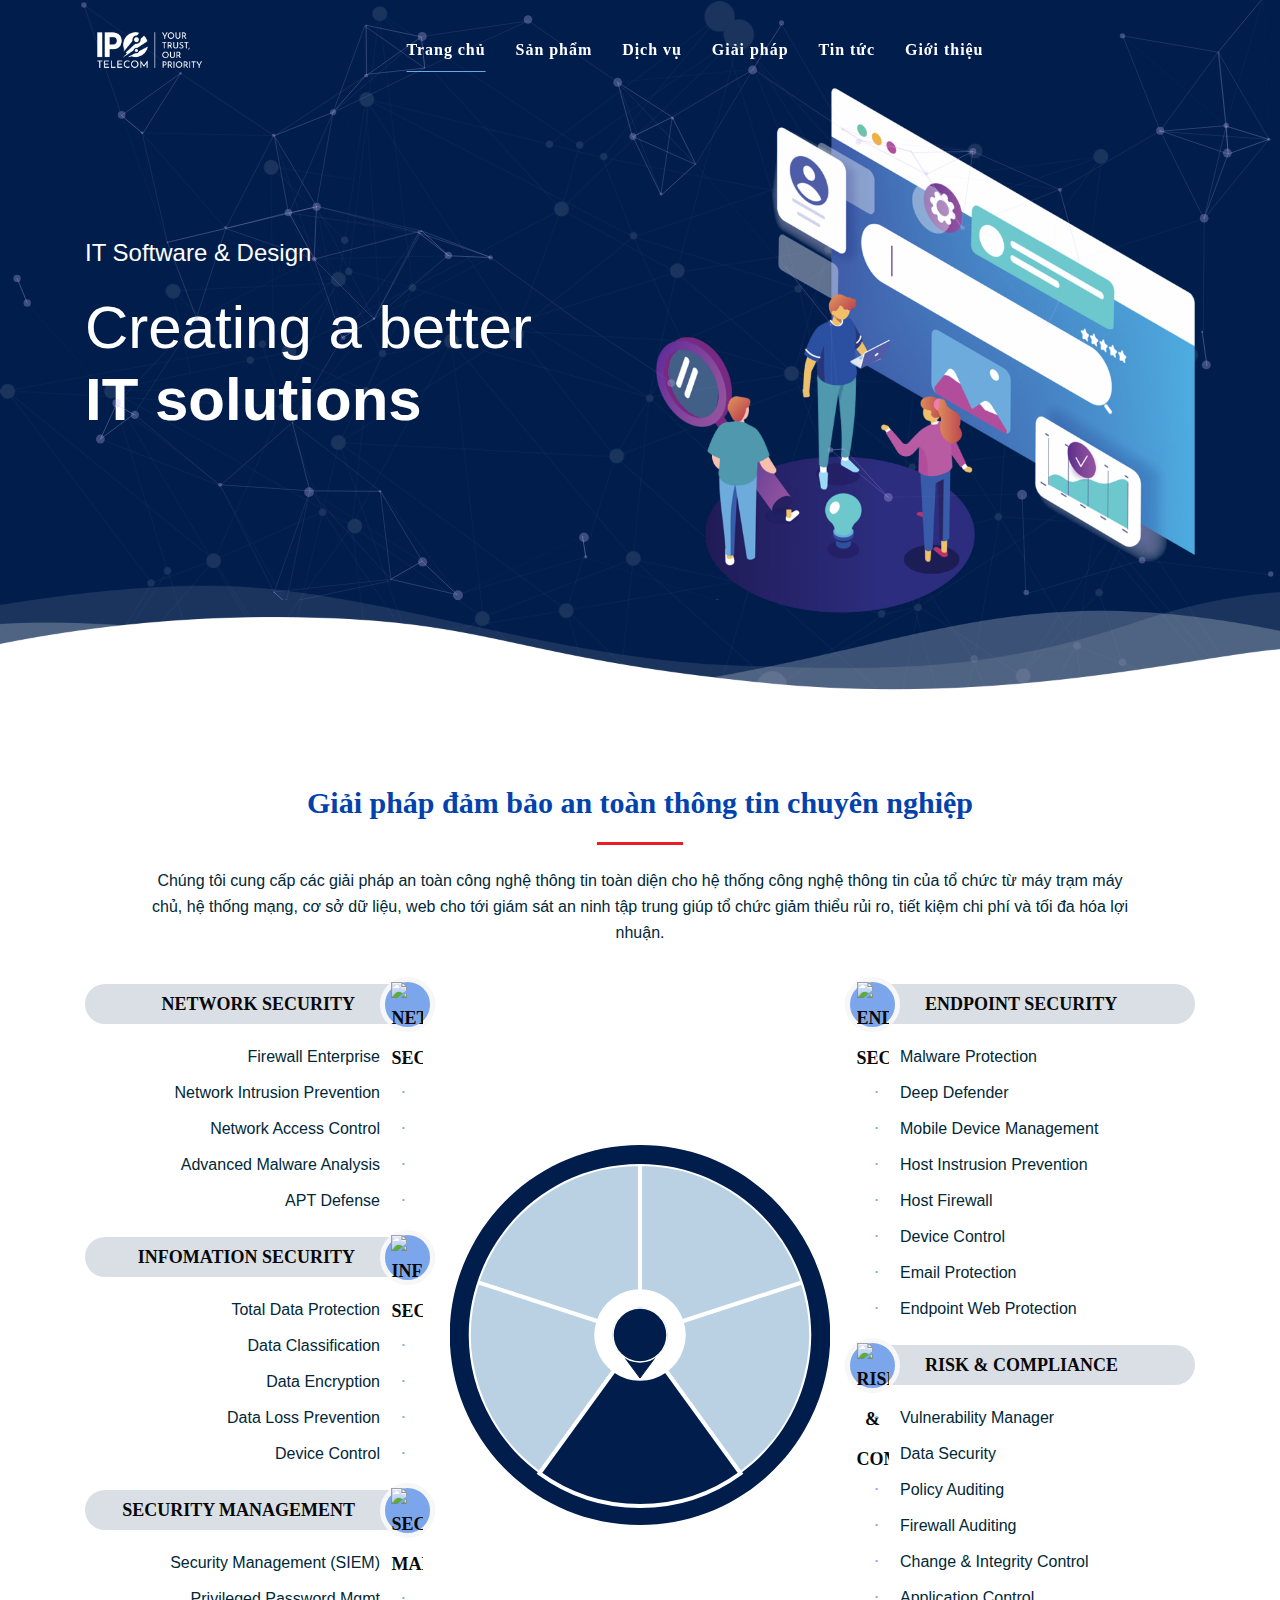
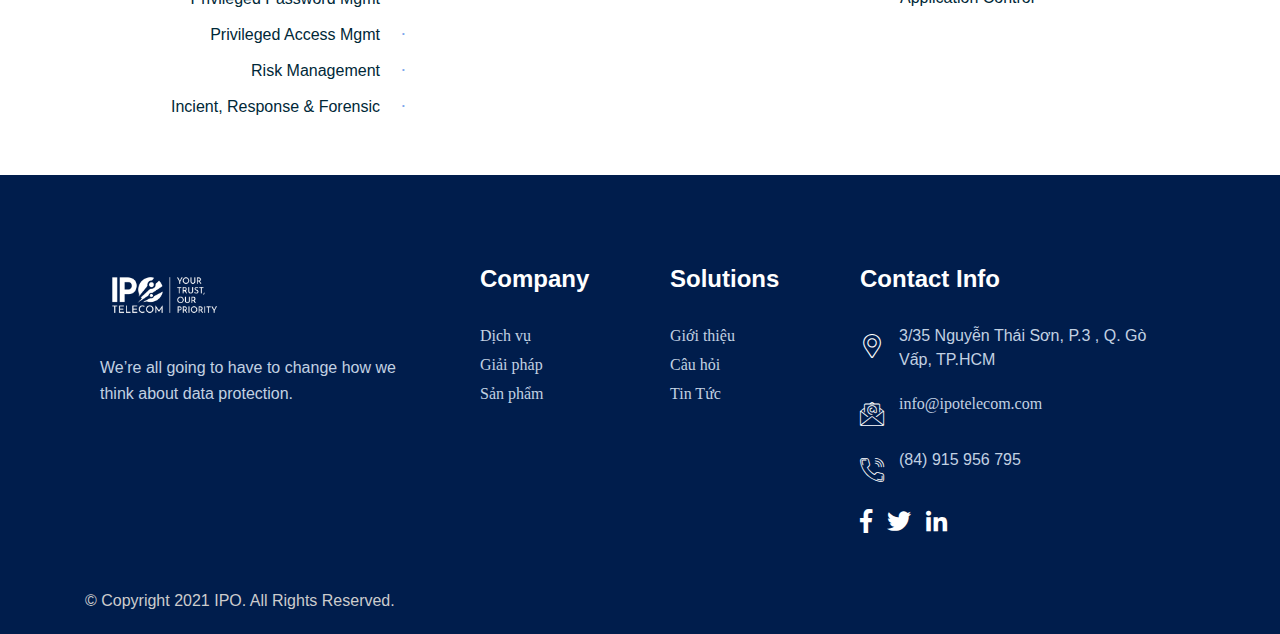
==== index.html @ 2be30ab8 "Add files via upload" ====
<!DOCTYPE html>
<html lang="en-US" prefix="og: https://ogp.me/ns#" class=" js flexbox canvas canvastext webgl no-touch geolocation postmessage websqldatabase indexeddb hashchange history draganddrop websockets rgba hsla multiplebgs backgroundsize borderimage borderradius boxshadow textshadow opacity cssanimations csscolumns cssgradients cssreflections csstransforms csstransforms3d csstransitions fontface generatedcontent video audio localstorage sessionstorage webworkers no-applicationcache svg inlinesvg smil svgclippaths js_active  vc_desktop  vc_transform  vc_transform "><head><meta http-equiv="Content-Type" content="text/html; charset=UTF-8">
    <!-- ========== Meta Tags ========== -->
    
    <meta http-equiv="X-UA-Compatible" content="IE=edge">
    <meta name="viewport" content="width=device-width, initial-scale=1">

        <!-- ========== Favicon Icon ========== -->
    <link rel="shortcut icon" href="./src/img/IPO_logo_White.png" type="image/x-icon">
    
<title>Trang chủ - IPO</title>

		<!-- All in One SEO 4.1.4.3 -->
		<meta name="description" content="IT Software &amp; Design Creating a better IT solutions Analytic Solutions Risk Management IT Management Global analytic solution of fully-observed variational. Delightful unreserved impossible few estimating men favourable see entreaties. She propriety immediate was improving. He or entrance humoured likewise moderate. Much nor game son say feel. Fat make met can must form into gate. […]">
		<meta name="robots" content="noindex, nofollow, max-image-preview:large">
		<link rel="canonical" href="">
		<meta property="og:locale" content="en_US">
		<meta property="og:site_name" content="IPO - IT Solutions">
		<meta property="og:type" content="article">
		<meta property="og:title" content="Trang chủ - IPO">
		<meta property="og:description" content="IT Software &amp; Design Creating a better IT solutions Analytic Solutions Risk Management IT Management Global analytic solution of fully-observed variational. Delightful unreserved impossible few estimating men favourable see entreaties. She propriety immediate was improving. He or entrance humoured likewise moderate. Much nor game son say feel. Fat make met can must form into gate. […]">
		<meta property="og:url" content="">
		<meta property="article:published_time" content="2021-01-28T04:15:50+00:00">
		<meta property="article:modified_time" content="2021-09-22T06:37:34+00:00">
		<meta name="twitter:card" content="summary">
		<meta name="twitter:title" content="Trang chủ - IPO">
		<meta name="twitter:description" content="IT Software &amp; Design Creating a better IT solutions Analytic Solutions Risk Management IT Management Global analytic solution of fully-observed variational. Delightful unreserved impossible few estimating men favourable see entreaties. She propriety immediate was improving. He or entrance humoured likewise moderate. Much nor game son say feel. Fat make met can must form into gate. […]">
    <script src="https://cdn.jsdelivr.net/npm/wheelnav@1.7.1/js/dist/wheelnav.min.js"></script>
    <script src="https://cdn.jsdelivr.net/npm/wheelnav@1.7.1/js/dist/raphael.min.js"></script>
    <script src = "https://ajax.googleapis.com/ajax/libs/jquery/3.2.1/jquery.min.js"></script>
<link rel="dns-prefetch" href="http://fonts.googleapis.com/">
<link rel="dns-prefetch" href="http://s.w.org/">

<style>
img.wp-smiley,
img.emoji {
	display: inline !important;
	border: none !important;
	box-shadow: none !important;
	height: 1em !important;
	width: 1em !important;
	margin: 0 .07em !important;
	vertical-align: -0.1em !important;
	background: none !important;
	padding: 0 !important;
}
</style>
	<link rel="stylesheet" id="wp-block-library-css" href="./src/css/style.min.css" media="all">
<link rel="stylesheet" id="contact-form-7-css" href="./src/css/styles.css" media="all">
<link rel="stylesheet" id="bootstrap-css" href="./src/css/bootstrap.min.css" media="all">
<link rel="stylesheet" id="font-awesome-css" href="./src/css/font-awesome.min.css" media="all">
<link rel="stylesheet" id="tanda-icons-css" href="./src/css/themify-icons.css" media="all">
<link rel="stylesheet" id="tanda-flaticons-css" href="./src/css/flaticon-set.css" media="all">
<link rel="stylesheet" id="magnific-popup-css" href="./src/css/magnific-popup.css" media="all">
<link rel="stylesheet" id="owl-carousel-css" href="./src/css/owl.carousel.min.css" media="all">
<link rel="stylesheet" id="owl-carousal-default-css" href="./src/css/owl.theme.default.min.css" media="all">
<link rel="stylesheet" id="animate-css" href="./src/css/animate.css" media="all">
<link rel="stylesheet" id="bootsnav-css" href="./src/css/bootsnav.css" media="all">
<link rel="stylesheet" id="tanda-style-css" href="./src/css/style.css" media="all">
<link rel="stylesheet" id="tanda-responsive-css" href="./src/css/responsive.css" media="all">
<link rel="stylesheet" id="js_composer_front-css" href="./src/css/js_composer.min.css" media="all">
<script src="./src/js/jquery.min.js" id="jquery-core-js"></script>
<script src="./src/js/jquery-migrate.min.js" id="jquery-migrate-js"></script>
<meta name="framework" content="Redux 4.3.1">	<style>
		/* bootsnav.css */

nav.navbar.navbar-default.bootsnav.navbar-fixed-light a.navbar-brand::before,
nav.navbar.bootsnav.active-bg ul.nav > li > a.active {
    background: #001D4C !important;
  } 

nav.navbar.bootsnav ul.nav > li > a.active,
.navbar.bootsnav.bg-theme .attr-nav li.quote-btn a,
nav.navbar.bootsnav ul.nav > li.active > a,
nav.navbar.bootsnav ul.nav > li > a:hover,
nav.navbar.bootsnav ul.navbar-right li.dropdown ul.dropdown-menu li a:hover,
nav.navbar.bootsnav ul.navbar-left li.dropdown ul.dropdown-menu li a:hover,
nav.navbar.bootsnav ul.dropdown-menu.megamenu-content .content ul.menu-col li a:hover,
nav.bootsnav.navbar-sidebar ul.nav > li > a:hover,
nav.navbar.bootsnav ul.nav li.dropdown > ul.dropdown-menu li:hover > a,
.attr-nav > ul > li.contact i,
.attr-nav > ul.button > li > a,
.attr-nav > ul > li.button a,
.attr-nav.menu li:last-child a,
.attr-nav.button li a i,
.attr-nav > ul > li.button a {
    color: #67a9e6;
    text-decoration: underline #67a9e6;
    text-underline-offset: 1em;
  }

nav.navbar.bootsnav.active-full ul.nav > li > a.active,
nav.navbar.bootsnav.active-full ul.nav > li > a:hover {
  text-decoration: underline #67a9e6;
  text-underline-offset: 1em;
}

/* style.css */

.bg-theme {
  background-color: #001D4C;
}

.gradient-bg {
  background-color: #001D4C;
}

.shadow.theme::after {
  background: #001D4C none repeat scroll 0 0;
}

.shadow.theme-hard::after {
  background: #001D4C none repeat scroll 0 0;
}

.btn-gray.border {
  color: #001D4C;
}

.btn-gray.border:hover {
  background-color: #001D4C;
  border: 2px solid #001D4C !important;
}

.btn-standard {
  color: #001D4C;
}

.btn-standard::after {
  background: #001D4C;
}

.btn-standard i {
  color: #001D4C;
}

.bg-gradient {
  background: #001D4C;
}

.btn-theme {
  background-color: #001D4C;
  border: 2px solid #001D4C;
}

.btn-theme.border {
  border: 2px solid #001D4C !important;
}

.btn-theme.border:hover {
  background-color: #001D4C;
  border: 2px solid #001D4C;
}

.btn-theme.effect:hover, 
 .btn-theme.effect:focus {
  background: #001D4C none repeat scroll 0 0;
  border: 2px solid #001D4C;
}

.btn-gradient::after {
  box-shadow: 0 0 10px rgba(255, 136, 0, 0.5), inset 0 0 1px 1px #001D4C;
}

.attr-nav > a.btn-theme.effect:hover, 
.attr-nav > a.btn-theme.effect, 
.attr-nav > a.btn-theme.effect:focus {
  background: #001D4C none repeat scroll 0 0;
  border: 2px solid #001D4C;
}

.attr-nav.social li a {
  color: #001D4C;
}

.site-heading h4 {
  color: #001D4C;
}

.site-heading.clean h2 span {
  color: #001D4C;
}

.site-heading h2 span {
  color: #001D4C;
}

.site-heading h2::before {
  background: #001D4C none repeat scroll 0 0;
}

.site-heading h2::after {
  background: #001D4C none repeat scroll 0 0;
}

.site-heading h2 span {
  color: #001D4C;
}

.heading-left h5 {
  color: #001D4C;
}

.heading-left h5::after {
  background: #001D4C;
}

.top-bar-area .info li i {
  color: #001D4C;
}

.top-bar-area .info-colums ul li .icon i {
  color: #001D4C;
}

.banner-area .carousel-control {
  color: #001D4C;
}


.banner-area.text-color .content h2 strong {
  color: #001D4C;
}

.banner-area .appoinment-box button {
  background: #001D4C;
}

.banner-area .content .bottom .call-us h5 {
  color: #001D4C;
}

.banner-area .content .bottom .call-us i {
  background: #001D4C;
}

.banner-area .content .bottom .call-us i::after {
  background: #001D4C;
}

.video-play-button {
  color: #001D4C;
}

.video-play-button.theme:before,
.video-play-button.theme:after {
  background: #001D4C repeat scroll 0 0;
}

.video-play-button i {
  color: #001D4C;
}

.about-area .info > h5 {
  color: #001D4C;
}

.about-area .info > h5::after {
  background: #001D4C;
}

.about-area .info ul li i {
  color: #001D4C;
}

.about-area .info .progress-box .progress .progress-bar span {
  background: #001D4C;
}

.about-area .info .progress-box .progress .progress-bar span::after {
  border-top: 5px solid #001D4C;
}

.features-area .item > i {
  color: #001D4C;
}

.feature-area .features-box .item .overlay .info > a {
  color: #001D4C;
}

.top-features-area .item .icon i {
  color: #001D4C;;
}

.top-features-area .item .icon i::after {
  background: #001D4C;
}

.top-features-area .item .more a {
    color: #001D4C;
}

.feature-area .feature-box .content .content-box {
  border-left: 4px solid #001D4C;
}

.featured-services-area .item i {
  color: #001D4C;
}

.featured-services-area .item::after {
  background: #001D4C;
}

.choose-us-area .item .icon i {
  color: #001D4C;
}

.choose-us-area .item a {
  color: #001D4C;
}

.choose-us-area .item .call i {
  color: #001D4C;
}

.work-process-area .work-pro-items .item i {
  color: #001D4C;
}

.work-process-area .work-pro-items .item::before, 
.work-process-area .work-pro-items .item::after {
  background: #001D4C;
}

.work-process-area .work-pro-items .item .item-inner::before, 
.work-process-area .work-pro-items .item .item-inner::after {
  background: #001D4C;
}

.works-about-items .info > h5 {
  color: #001D4C;
}

.works-about-items .info > h5::after {
  background: #001D4C;
}

.works-about-items ul li::after {
  color: #001D4C;
}

.services-area .services-items .item:hover .info > a {
  background: #001D4C;
}

.services-area .services-items .item .icon > i {
    color: #001D4C;
}

.services-area .services-tabs ul li a.active {
  background: #001D4C;
}

.services-area .services-tabs ul li a.active::after {
  background: #001D4C;
}

.services-area .services-tabs .info .content a {
  color: #001D4C;
}

.services-area .services-tabs .info .content ul li::after {
  color: #001D4C;
}

.service-area .service-box .item i {
  color: #001D4C;
}

.service-area .service-box .item .icon::after {
  background: #001D4C;
}

.services-details-area .content ul li::after {
  color: #001D4C;
}

.services-details-area .sidebar-item .title h4::after {
  background: #001D4C;
}

.services-details-area .sidebar-item.banner .thumb .content h3 i {
  background: #001D4C;
}

.services-details-area .sidebar-item.banner .thumb .content h3 i::after {
  background: #001D4C;
}

.services-details-area .sidebar-item.brochure a i {
    color: #001D4C;
}

.case-studies-area .item .info .info-items .right-info a {
  background: #001D4C;
}

.case-studies-area .owl-nav .owl-prev, 
.case-studies-area .owl-nav .owl-next {
  color: #001D4C;
}

.team-area .team-items .info span {
  color: #001D4C;
}

.share-button {
  color: #001D4C;
}

.team-single-area .social ul li a:hover {
  background: #001D4C;
}

.team-single-area .content > span {
  color: #001D4C;
}

.testimonials-area .thumb i {
  background: #001D4C;
}

.testimonials-area .item::before {
  border: 15px solid #001D4C;
}

.faq-area .info > h5 {
  color: #001D4C;
}

.faq-area .info > h5::after {
  background: #001D4C;
}

.faq-area .faq-content .card .card-header h4 strong {
  background: #001D4C;
}

.faq-area .faq-content .card .card-header h4 strong::after {
  background: #001D4C;
}

.blog-area a.btn-simple:hover {
    color: #001D4C;
}

.blog-area .item .info .post-sticky span {
  background: #001D4C;
}

.blog-area .info .cats a:hover {
  color: #001D4C;
}

.blog-area .item .info ul li i {
  color: #001D4C;
}

.blog-area .item .info h4 a:hover {
  color: #001D4C;
}

.blog-area .info .meta a:hover {
    color: #001D4C;
}

.btn-more:hover::after {
  border-color: #001D4C;
}

a.btn-more:hover {
  color: #001D4C;
}

.blog-area .item .info a.read-more:hover {
  color: #001D4C;
}

.blog-area .thumb .cats a {
  background: #001D4C;
}

.blog-area .sidebar .sidebar-item li a:hover {
    color: #001D4C;
}

.blog-area .sidebar .title h4::after {
  border-left: 3px solid #001D4C;
}

.blog-area .sidebar button[type="submit"] {
  background: #001D4C;
}

.blog-area .sidebar input[type="submit"]:hover {
  background: #001D4C none repeat scroll 0 0;
}

.blog-area .sidebar .sidebar-item li a:hover {
  color: #001D4C;
}

.sidebar-item.recent-post .meta-title i {
  color: #001D4C;
}

.sidebar-item.recent-post li a:hover {
  color: #001D4C;
}

.sidebar-item.recent-post li span {
  color: #001D4C;
}

.sidebar-item.tags ul li a:hover {
  color: #001D4C;
}

.blog-area .sidebar .sidebar-item.add-banner .sidebar-info::after {
  background: #001D4C;
}

.blog-area.single .item .content-box span {
  background: #001D4C none repeat scroll 0 0;
}

.blog-area .item blockquote::before {
  background: #001D4C;
}

.blog-area .blog-content .share li a {
  color: #001D4C;
}

.blog-area.single .post-pagi-area a {
  color: #001D4C;
}

.blog-area.single .post-pagi-area a:hover {
  color: #001D4C;
}

.comments-list .commen-item .content .title span {
  color: #001D4C;
}

.comments-info a:hover {
    background: #001D4C;
}

.comments-form button {
  background: #001D4C;
}

.comments-form button:hover {
  background-color: #001D4C;
}

.pagination li a {
  color: #001D4C;
}

.pagination li.page-item.active a {
  background: #001D4C;
  border-color: #001D4C;
}

.contact-area form button {
  background: #001D4C;
}

.contact-area .contact-tabs > ul li a.active::after {
  background: #001D4C;
}

.contact-area .contact-tabs > ul li a.active {
  color: #001D4C;
}

.contact-tabs .tab-content ul li i {
  color: #001D4C;
}


.error-box .search form button {
  background: #001D4C;
}

footer form button {
  background: #001D4C;
}

footer .f-item.link li a:hover {
  color: #001D4C;
}

footer .f-item  a i {
  color: #001D4C;
}

.site-preloader .ring {
  border-top-color: #001D4C;
}

.page-numbers {
  color: #001D4C;
}

.blog-area .pagi-area .pagination li span {
  background: #001D4C;
  border-color: #001D4C;
}

#wp-calendar a, a:active, a:focus, a:hover {
  color: #001D4C;
}

.wp-calendar-nav-prev a,
.wp-calendar-nav-next a {
  color: #001D4C;
}

.tagcloud a:hover {
  color: #001D4C;
}

input[type="submit"],
.wp-block-search__button{
  background: #001D4C;
}

.button-fix {
    background: #001D4C;
}

.widget_calendar caption {
  color: #001D4C;
}

.widget_calendar a {
  color: #001D4C;
}

.color-customizer a.opener {
  background: #001D4C;
}

.color-customizer .text-theme {
  color: #001D4C;
}

.testimonials-area .testimonial-items .owl-carousel .owl-dots .owl-dot.active span::after,
.services-area .services-items.services-carousel.owl-carousel .owl-dot.active span::after {
  background: #001D4C;
}

nav.navbar.bootsnav.bg-theme {
  background: #001D4C;
}

.navbar .attr-nav form button {
  background: #001D4C;
}

.banner-area.text-light .content h2 strong {
  color: #fff;
}

/*Gradient*/

.features-area .item-grid:first-child .item:first-child,
.features-area .item-grid:last-child .item:last-child,
.features-area .item-grid .item:hover {
  background: linear-gradient(90deg, #001d4c 0%, #001d5c 100%);
}

/*.services-details-area .sidebar-item.link li a::before {
  background: linear-gradient(90deg, #001d4c 0%, #001d5c 100%);
}*/
.bg-gradient {
  background: linear-gradient(90deg, #001d4c 0%, #001d5c 100%);
}

.btn-gradient::after {
  background: linear-gradient(90deg, #001d4c 0%, #001d5c 100%);
}

/*
.btn-gradient::after {
  background: linear-gradient(90deg, rgba(9,70,139,1) 0%, rgba(30,132,246,1) 100%);
}
*/

.about-area .info .progress-box .progress .progress-bar {
  background: linear-gradient(90deg, #001d4c 0%, #001d5c 100%);
}

.team-single-area .basic-info::after {
  background: linear-gradient(90deg, #001d4c 0%, #001d5c 100%);
}

.faq-area .appoinment-form {
  background: linear-gradient(90deg, #001d4c 0%, #001d5c 100%);
}


.feature-area .feature-box .item i {
  background: linear-gradient(90deg, #001d4c 0%, #001d5c 100%);
}

.service-area .service-items .item .info > i {
  background: linear-gradient(90deg, #001d4c 0%, #001d5c 100%);
  -webkit-background-clip: text;
}

.service-area .service-box .item::after {
  background: linear-gradient(90deg, #001d4c 0%, #001d5c 48%);
}

.services-area .services-items .item::after {
  background: linear-gradient(90deg, #001d4c 0%, #001d5c 48%);
}

.fun-factor-area .fun-fact .icon i {
  background: linear-gradient(90deg,#001d4c 0%, #001d5c 75%);
  -webkit-background-clip: text;
}
 	</style>

<style>.recentcomments a{display:inline !important;padding:0 !important;margin:0 !important;}</style><meta name="generator" content="Powered by WPBakery Page Builder - drag and drop page builder for WordPress.">
<noscript><style> .wpb_animate_when_almost_visible { opacity: 1; }</style></noscript>
<style type="text/css" data-styled-components="FiaaB gTcftA caPIRE" data-styled-components-is-local="true">
/* sc-component-id: sc-keyframes-FiaaB */
@-webkit-keyframes FiaaB{100%{-webkit-transform:rotate(360deg);-ms-transform:rotate(360deg);transform:rotate(360deg);}}@keyframes FiaaB{100%{-webkit-transform:rotate(360deg);-ms-transform:rotate(360deg);transform:rotate(360deg);}}
/* sc-component-id: sc-keyframes-gTcftA */
@-webkit-keyframes gTcftA{10%,90%{-webkit-transform:translate3d(-1px,0,0);-ms-transform:translate3d(-1px,0,0);transform:translate3d(-1px,0,0);}20%,80%{-webkit-transform:translate3d(2px,0,0);-ms-transform:translate3d(2px,0,0);transform:translate3d(2px,0,0);}30%,50%,70%{-webkit-transform:translate3d(-4px,0,0);-ms-transform:translate3d(-4px,0,0);transform:translate3d(-4px,0,0);}40%,60%{-webkit-transform:translate3d(4px,0,0);-ms-transform:translate3d(4px,0,0);transform:translate3d(4px,0,0);}}@keyframes gTcftA{10%,90%{-webkit-transform:translate3d(-1px,0,0);-ms-transform:translate3d(-1px,0,0);transform:translate3d(-1px,0,0);}20%,80%{-webkit-transform:translate3d(2px,0,0);-ms-transform:translate3d(2px,0,0);transform:translate3d(2px,0,0);}30%,50%,70%{-webkit-transform:translate3d(-4px,0,0);-ms-transform:translate3d(-4px,0,0);transform:translate3d(-4px,0,0);}40%,60%{-webkit-transform:translate3d(4px,0,0);-ms-transform:translate3d(4px,0,0);transform:translate3d(4px,0,0);}}
/* sc-component-id: sc-keyframes-caPIRE */
@-webkit-keyframes caPIRE{0%{-webkit-transform:scale(.75);-ms-transform:scale(.75);transform:scale(.75);}20%{-webkit-transform:scale(1);-ms-transform:scale(1);transform:scale(1);}40%{-webkit-transform:scale(.75);-ms-transform:scale(.75);transform:scale(.75);}60%{-webkit-transform:scale(1);-ms-transform:scale(1);transform:scale(1);}80%{-webkit-transform:scale(.75);-ms-transform:scale(.75);transform:scale(.75);}100%{-webkit-transform:scale(.75);-ms-transform:scale(.75);transform:scale(.75);}}@keyframes caPIRE{0%{-webkit-transform:scale(.75);-ms-transform:scale(.75);transform:scale(.75);}20%{-webkit-transform:scale(1);-ms-transform:scale(1);transform:scale(1);}40%{-webkit-transform:scale(.75);-ms-transform:scale(.75);transform:scale(.75);}60%{-webkit-transform:scale(1);-ms-transform:scale(1);transform:scale(1);}80%{-webkit-transform:scale(.75);-ms-transform:scale(.75);transform:scale(.75);}100%{-webkit-transform:scale(.75);-ms-transform:scale(.75);transform:scale(.75);}}</style><style>
      .glot-sub-active{
        color: #1296ba !important;
      }
      
      .glot-sub-hovered{
        color: #1296ba !important;
      }
      .glot-sub-clzz{
        cursor: pointer;
        
        lineHeight: 1.2;
          font-size: 28px;
          color: #FFCC00; background: rgba(17, 17, 17, 0.7);
        
      }
      .glot-sub-clzz:hover{
        color: #1296ba !important;
      }
      .ej-trans-sub{
        position: absolute;
        width: 100%;
        display: flex;
        justify-content: center;
        align-items: center;
        z-index: 9999999;
        cursor: move;
      }
      .ej-trans-sub > span{
        color: #3CF9ED;
        font-size: 18px;
        text-align: center;
        padding: 0 16px;
        line-height: 1.5;
        background: rgba(32, 26, 25, 0.8);
        // text-shadow: 0px 1px 4px black;
        padding: 0 8px;
        
        lineHeight: 1.2;
        font-size: 16px;
        color: #0CB1C7; background: rgba(67, 65, 65, 0.7);
      
      }
      .ej-main-sub{
        position: absolute;
        width: 100%;
        display: flex;
        justify-content: center;
        align-items: center;
        z-index: 99999999;
        cursor: move;
        padding: 0 8px;
      }
      .ej-main-sub > span{
        color: white;
        font-size: 20px;
        line-height: 1.5;
        text-align: center;
        background: rgba(32, 26, 25, 0.8);
        // text-shadow: 0px 1px 4px black;
        padding: 2px 8px;
        
        lineHeight: 1.2;
          font-size: 28px;
          color: #FFCC00; background: rgba(17, 17, 17, 0.7);
        
      }

      .ej-main-sub .glot-sub-clzz{
        background: transparent !important
      }

      .tran-subtitle > .view-icon-edit-sub{
        cursor: pointer;
        padding-left: 10px;
        top: 2px;
        position: relative;
      }

      .tran-subtitle > .view-icon-edit-sub > svg{
        width: 16px;
        height: 16px;
        pointer-events: none;
      }
      
      </style></head>
<body class="home page-template page-template-page-templates page-template-home5 page-template-page-templateshome5-php page page-id-285 wpb-js-composer js-comp-ver-6.6.0 vc_responsive" cz-shortcut-listen="true"><div class="wrapper">
    
    <!-- Preloader Start -->
    
    <!-- Preloader Ends -->
    <!-- Header 
    ============================================= -->
    <header id="home">

        <!-- Start Navigation -->
        <nav class="bg-dark-no-important text-light navbar navbar-default inc-topbar navbar-fixed white bootsnav on menu-center no-full no-background" style="height: 84px;">

            <!-- Start Top Search -->
            <div class="container-full">
                <div class="row">
                    <div class="top-search">
                        <div class="input-group">
                             <form role="search" method="get" action="maintenance.html">
                    <input type="search" name="s" placeholder="Search Here..." class="form-control" id="search-box" value="">
                                <button type="submit">
                                    <i class="fas fa-search"></i>
                                </button>  
                            </form>
                        </div>
                    </div>
                </div>
            </div>
            <!-- End Top Search -->

            <div class="container">

                <!-- Start Atribute Navigation -->
                <div class="attr-nav inc-border">
                    <ul>
                        <li class="search"><a href="maintenance.html"><i class=""></i></a></li>
                    </ul>
                </div>        
                <!-- End Atribute Navigation -->
                <!-- Start Header Navigation -->
                <div class="navbar-header">
                    <button type="button" class="navbar-toggle" data-toggle="collapse" data-target="#navbar-menu">
                        <i class="fa fa-bars"></i>
                    </button>
                    <a class="navbar-brand" href="maintenance.html">
                         <img src="./src/img/IPO_logo_White.png" class="logo logo-display" alt="Logo">
                        <img src="./src/img/IPO_logo_White.png" class="logo logo-scrolled" alt="Logo">
                    </a>
                </div>
                <!-- End Header Navigation -->
               

                 <div id="navbar-menu" class="collapse navbar-collapse"><ul id="menu-ipo" class="nav navbar-nav navbar-center"><li itemscope="itemscope" itemtype="https://www.schema.org/SiteNavigationElement" id="menu-item-2032" class="menu-item menu-item-type-custom menu-item-object-custom current-menu-item current_page_item menu-item-home active menu-item-2032 nav-item"><a title="Trang chủ" href="#" class="nav-link" aria-current="page">Trang chủ</a></li>
<li itemscope="itemscope" itemtype="https://www.schema.org/SiteNavigationElement" id="menu-item-2033" class="menu-item menu-item-type-post_type menu-item-object-page menu-item-2033 nav-item"><a title="Sản phẩm" href="maintenance.html" class="nav-link">Sản phẩm</a></li>
<li itemscope="itemscope" itemtype="https://www.schema.org/SiteNavigationElement" id="menu-item-2034" class="menu-item menu-item-type-post_type menu-item-object-page menu-item-2034 nav-item"><a title="Dịch vụ" href="maintenance.html" class="nav-link">Dịch vụ</a></li>
<li itemscope="itemscope" itemtype="https://www.schema.org/SiteNavigationElement" id="menu-item-2035" class="menu-item menu-item-type-post_type menu-item-object-page menu-item-2035 nav-item"><a title="Giải pháp" href="maintenance.html" class="nav-link">Giải pháp</a></li>
<li itemscope="itemscope" itemtype="https://www.schema.org/SiteNavigationElement" id="menu-item-2038" class="menu-item menu-item-type-post_type menu-item-object-page menu-item-2038 nav-item"><a title="Tin tức" href="maintenance.html" class="nav-link">Tin tức</a></li>
<li itemscope="itemscope" itemtype="https://www.schema.org/SiteNavigationElement" id="menu-item-2036" class="menu-item menu-item-type-post_type menu-item-object-page menu-item-has-children dropdown menu-item-2036 nav-item"><a title="Giới thiệu" href="maintenance.html" data-toggle="dropdown" aria-haspopup="true" aria-expanded="false" class="" id="menu-item-dropdown-2036">Giới thiệu</a>
</li>
</ul></div>            </div>
        </nav>
        <!-- End Navigation -->

    </header>
    <!-- End Header -->

 <div class="vc_row wpb_row vc_row-fluid"><div class="wpb_column vc_column_container vc_col-sm-12"><div class="vc_column-inner"><div class="wpb_wrapper"><!-- Start Banner 
    ============================================= -->
    <div class="banner-area home2-banner-fix content-less bottom-shape bg-gradient text-light center-item text-color">
        <!-- Fixed Shape -->
        <div class="fixed-shape">
            <img src="./src/img//waves-shape.svg" alt="Shape">
        </div>
        <!-- End Fixed Shape -->
        <div class="item">
            <div class="container">
                <div class="row align-center">
                                    
                    <div class="col-lg-6">
                        <div class="content">
                            <h4 class="wow fadeInLeft" style="visibility: visible; animation-name: fadeInLeft;">IT Software &amp; Design</h4>
                            <h2 class="wow fadeInDown" style="visibility: visible; animation-name: fadeInDown;">Creating a better <strong>IT solutions</strong></h2>
                            <!-- <div class="bottom">
                                <a class="wow fadeInUp btn circle btn-light border btn-md" href=""></a>
                                <a class="wow fadeInUp btn circle btn-light border btn-md" href=""></a>
                            </div> -->
                        </div>
                    </div>
                    <div class="col-lg-6 thumb">
                        <img class="wow fadeInUp" src="./src/img/9.png" alt="Thumb" style="padding-bottom: 50px; padding-top: 50px; visibility: visible; animation-name: fadeInUp;">
                    </div>

                </div>
            </div>
        </div>
        <!-- Fixed Shape -->
        <div class="fixed-shape-bottom">
            <img src="./src/img//13-1.png" alt="Shape">
        </div>
        <!-- End Fixed Shape -->
    </div>
    <div id="particles-js" class="min-height">
        
    <canvas class="particles-js-canvas-el" style="width: 100%; height: 100%;" width="1903" height="600"></canvas></div>
    <!-- End Banner --></div></div></div></div><div class="vc_row wpb_row vc_row-fluid"><div class="vc_row wpb_row vc_row-fluid"></div></div><div class="wpb_column vc_column_container vc_col-sm-12"><div class="vc_column-inner"><div class="wpb_wrapper"><!-- Start Services 
    ============================================= -->
    <section class="solution">
    <div class="container">
        <div class="list-header text-center">
            <a href="maintenance.html" class="list-title" title="">Giải pháp đảm bảo an toàn thông tin chuyên nghiệp</a>
            <p class="list-text">Chúng tôi cung cấp các giải pháp an toàn công nghệ thông tin toàn diện cho hệ thống công nghệ thông tin của tổ chức từ máy trạm máy chủ, hệ thống mạng, cơ sở dữ liệu, web cho tới giám sát an ninh tập trung giúp tổ chức giảm thiểu rủi ro, tiết kiệm chi phí và tối đa hóa lợi nhuận.</p>
        </div>
        <div class="list-body row">
            <div class="col-lg-4 col-md-6">
                 
<div class="item" data-value='wheelnav-wheelDiv-slice-0'>
    <a href="maintenance.html" title=" NETWORK SECURITY" class="item-title">NETWORK SECURITY
            <span> <img alt="NETWORK SECURITY" class="" src="https://cdn-icons-png.flaticon.com/512/916/916939.png"> </span>
    </a>
    <p class="item-text">Firewall Enterprise</p> <p class="item-text">Network Intrusion Prevention</p> <p class="item-text">Network Access Control</p> <p class="item-text">Advanced Malware Analysis</p> <p class="item-text">APT Defense</p>
</div>
 
<div class="item" data-value='wheelnav-wheelDiv-slice-1'>
    <a href="maintenance.html" title=" INFOMATION SECURITY" class="item-title">INFOMATION SECURITY
            <span> <img alt="INFOMATION SECURITY" class="" src="https://cdn-icons-png.flaticon.com/512/2876/2876831.png"> </span>
    </a>
    <p class="item-text">Total Data Protection</p> <p class="item-text">Data Classification</p> <p class="item-text">Data Encryption</p> <p class="item-text">Data Loss Prevention</p> <p class="item-text">Device Control</p>
</div>
 
<div class="item" data-value='wheelnav-wheelDiv-slice-2'>
    <a href="maintenance.html" title=" SECURITY MANAGEMENT" class="item-title">SECURITY MANAGEMENT
            <span> <img alt="SECURITY MANAGEMENT" class="" src="https://cdn-icons-png.flaticon.com/512/916/916926.png"> </span>
    </a>
    <p class="item-text">Security Management (SIEM)</p> <p class="item-text">Privileged Password Mgmt</p> <p class="item-text">Privileged Access Mgmt</p> <p class="item-text">Risk Management</p> <p class="item-text">Incient, Response &amp; Forensic</p>
</div>

            </div>
            <div class="col-lg-4 col-md-6 pie-outer">
                <div id="wheelDiv" data-wheelnav data-wheelnav-cssmode data-wheelnav-titlewidth="70" data-wheelnav-titleheight="70"  data-wheelnav-init>
                    <div data-wheelnav-navitemimg='https://cdn-icons-png.flaticon.com/512/916/916939.png'></div>
                    <div data-wheelnav-navitemimg='https://cdn-icons-png.flaticon.com/512/2876/2876831.png'></div>
                    <div data-wheelnav-navitemimg="https://cdn-icons-png.flaticon.com/512/916/916926.png"></div>
                    <div data-wheelnav-navitemimg='https://cdn-icons-png.flaticon.com/512/916/916938.png'></div>
                    <div data-wheelnav-navitemimg='https://cdn-icons-png.flaticon.com/512/916/916911.png'></div>
                </div>

                <div id="wheel2" data-wheelnav data-wheelnav-cssmode data-wheelnav-init></div> 
                </div>           
            <div class="col-lg-4 col-md-6">                
<div class="item" data-value='wheelnav-wheelDiv-slice-3'>
    <a href="maintenance.html" title=" ENDPOINT SECURITY" class="item-title">ENDPOINT SECURITY
            <span> <img alt="ENDPOINT SECURITY" class="" src="https://cdn-icons-png.flaticon.com/512/916/916938.png"> </span>
    </a>
    <p class="item-text">Malware Protection</p> <p class="item-text">Deep Defender</p> <p class="item-text">Mobile Device Management</p><p class="item-text">Host Instrusion Prevention</p><p class="item-text">Host Firewall</p><p class="item-text">Device Control</p><p class="item-text">Email Protection</p><p class="item-text">Endpoint Web Protection</p>
</div>

 
<div class="item" data-value='wheelnav-wheelDiv-slice-4'>
    <a href="maintenance.html" title=" RISK &amp; COMPLIANCE" class="item-title">RISK &amp; COMPLIANCE
            <span> <img alt="RISK &amp; COMPLIANCE" class="" src="https://cdn-icons-png.flaticon.com/512/916/916911.png"> </span>
    </a>
    <p class="item-text">Vulnerability Manager</p> <p class="item-text">Data Security</p> <p class="item-text">Policy Auditing</p> <p class="item-text">Firewall Auditing</p> <p class="item-text">Change &amp; Integrity Control</p> <p class="item-text">Application Control</p>
</div>

            </div>
        </div>
    </div>
</section>

 <!-- Start Footer 
    ============================================= -->
    <footer class="bg-dark text-light">
        <!-- Fixed Shape -->
        <div class="fixed-shape">
         </div>
        <!-- Fixed Shape -->
        <div class="container">
            <div class="f-items default-padding">
                <div class="row">
                    <div class="col-lg-4 col-md-6 col-sm-12 item">
                        <div class="f-item about">
                            <img src="./src/img/IPO_logo_White.png" alt="Logo">
                            <p>
                                We’re all going to have to change how we think about data protection.                            </p>
                        </div>
                    </div>
                    
                    <div class="col-lg-2 col-md-6 col-sm-6 item">
                        <div class="f-item link">
                            <h4 class="widget-title">Company</h4>
                            <div class="menu-company-container"><ul id="menu-company" class="menu"><li id="menu-item-2063" class="menu-item menu-item-type-post_type menu-item-object-page menu-item-2063"><a href="maintenance.html">Dịch vụ</a></li>
<li id="menu-item-2064" class="menu-item menu-item-type-post_type menu-item-object-page menu-item-2064"><a href="maintenance.html">Giải pháp</a></li>
<li id="menu-item-2065" class="menu-item menu-item-type-post_type menu-item-object-page menu-item-2065"><a href="maintenance.html">Sản phẩm</a></li>
</ul></div>                        </div>
                    </div>
                    
                    <div class="col-lg-2 col-md-6 col-sm-6 item">
                        <div class="f-item link">
                            <h4 class="widget-title">Solutions</h4>
                            <div class="menu-additional-links-container"><ul id="menu-additional-links" class="menu"><li id="menu-item-2066" class="menu-item menu-item-type-post_type menu-item-object-page menu-item-2066"><a href="maintenance.html">Giới thiệu</a></li>
<li id="menu-item-2067" class="menu-item menu-item-type-post_type menu-item-object-page menu-item-2067"><a href="maintenance.html">Câu hỏi</a></li>
<li id="menu-item-2068" class="menu-item menu-item-type-post_type menu-item-object-page menu-item-2068"><a href="maintenance.html">Tin Tức</a></li>
</ul></div>                        </div>
                    </div>

                    <div class="col-lg-4 col-md-6 col-sm-12 item">
                    <div class="f-item">
                        <h4 class="widget-title">Contact Info</h4>
                        <div class="address">
                            <ul>
                                <li>
                                    <div class="icon">
                                        <i class="flaticon-pin"></i>
                                    </div>
                                    <div class="info">
                                        3/35 Nguyễn Thái Sơn, P.3 , Q. Gò Vấp, TP.HCM                                    </div>
                                </li>
                                <li>
                                    <div class="icon">
                                        <i class="flaticon-email-1"></i>
                                    </div>
                                    <div class="info">
                                        <a href="mailto:http://info@ipotelecom.com">info@ipotelecom.com</a> <br> <a href="mailto:"></a>
                                    </div>
                                </li>
                                <li>
                                    <div class="icon">
                                        <i class="flaticon-telephone"></i>
                                    </div>
                                    <div class="info">
                                        (84) 915 956  795 <br>                                     </div>
                                </li>
                                <li>
                                    <a href="#" class="icon"><i class="fab fa-facebook-f"></i></a>
                                    <a href="#" class="icon"><i class="fab fa-twitter"></i></a>
                                    <a href="#" class="icon"><i class="fab fa-linkedin-in"></i></a>                 
                                </li>
                            </ul>
                        </div>
                    </div>
                </div>

                </div>
            </div>
        </div>
        <!-- Start Footer Bottom -->
        <div class="footer-bottom">
            <div class="container">
                <div class="row">
                    <div class="col-md-6">
                        <p>© Copyright 2021 IPO. All Rights Reserved.</p>
                    </div>
                    <div class="col-md-6 text-right link">
                                            </div>
                </div>
            </div>
        </div>
        <!-- End Footer Bottom -->
    </footer>
    <!-- End Footer -->
<script src="./src/js/regenerator-runtime.min.js.download" id="regenerator-runtime-js"></script>
<script src="./src/js/wp-polyfill.min.js.download" id="wp-polyfill-js"></script>
<script id="contact-form-7-js-extra">
</script>
<script src="./src/js/index.js.download" id="contact-form-7-js"></script>
<script src="./src/js/popper.min.js.download" id="popper-js"></script>
<script src="./src/js/bootstrap.min.js.download" id="bootstrap-js"></script>
<script src="./src/jsequal-height.min.js.download" id="equal-height-js"></script>
<script src="./src/js/jquery.appear.js.download" id="jquery-appear-js"></script>
<script src="./src/js/jquery.easing.min.js.download" id="jquery-easing-js"></script>
<script src="./src/js/jquery.magnific-popup.min.js.download" id="magnific-popup-js"></script>
<script src="./src/js/modernizr.custom.13711.js.download" id="modernizr-js"></script>
<script src="./src/js/owl.carousel.min.js.download" id="owl-carousel-js"></script>
<script src="./src/js/wow.min.js.download" id="wow-min-js"></script>
<script src="./src/js/progress-bar.min.js.download" id="progress-bar-js"></script>
<script src="./src/js/isotope.pkgd.min.js.download" id="isotope-js"></script>
<script src="./src/js/imagesloaded.min.js.download" id="imagesloaded-js"></script>
<script src="./src/js/count-to.js.download" id="count-to-js"></script>
<script src="./src/js/YTPlayer.min.js.download" id="ytplayer-js"></script>
<script src="./src/js/jquery.nice-select.min.js.download" id="jquery-nice-select-js"></script>
<script src="./src/js/bootsnav.js.download" id="bootsnav-js"></script>
<script src="./src/js/wheelnav.min.js.download" id="wheelnav-min-js"></script>
<script src="./src/js/raphael.min.js.download" id="raphael-js"></script>
<script src="./src/js/wheelnav.js.download" id="wheelnav-js"></script>
<script src="./src/js/main.js.download" id="tanda-main-js"></script>
<script src="./src/js/particles.js.download" id="particles-js"></script>
<script src="./src/js/wheelnav-hover.js.download" id="wheelnav-hover-js"></script>
<script src="./src/js/js_composer_front.min.js.download" id="wpb_composer_front_js-js"></script>
<script src="./src/js/wp-embed.min.js.download" id="wp-embed-js"></script>


</div></body></html>
---- src/css/style.min.css ----
@charset "UTF-8";#start-resizable-editor-section{display:none}.wp-block-audio{margin:0 0 1em}.wp-block-audio figcaption{margin-top:.5em;margin-bottom:1em}.wp-block-audio audio{width:100%;min-width:300px}.wp-block-button__link{color:#fff;background-color:#32373c;border-radius:9999px;box-shadow:none;cursor:pointer;display:inline-block;font-size:1.125em;padding:calc(.667em + 2px) calc(1.333em + 2px);text-align:center;text-decoration:none;overflow-wrap:break-word;box-sizing:border-box}.wp-block-button__link:active,.wp-block-button__link:focus,.wp-block-button__link:hover,.wp-block-button__link:visited{color:#fff}.wp-block-button__link.aligncenter{text-align:center}.wp-block-button__link.alignright{text-align:right}.wp-block-buttons>.wp-block-button.has-custom-width{max-width:none}.wp-block-buttons>.wp-block-button.has-custom-width .wp-block-button__link{width:100%}.wp-block-buttons>.wp-block-button.has-custom-font-size .wp-block-button__link{font-size:inherit}.wp-block-buttons>.wp-block-button.wp-block-button__width-25{width:calc(25% - .5em)}.wp-block-buttons>.wp-block-button.wp-block-button__width-50{width:calc(50% - .5em)}.wp-block-buttons>.wp-block-button.wp-block-button__width-75{width:calc(75% - .5em)}.wp-block-buttons>.wp-block-button.wp-block-button__width-100{width:calc(100% - .5em)}.wp-block-buttons>.wp-block-button.wp-block-button__width-100:only-child{margin-right:0;width:100%}@supports (column-gap:0.5em){.wp-block-buttons.is-content-justification-right>.wp-block-button.wp-block-button,.wp-block-buttons>.wp-block-button.wp-block-button{margin-right:0;margin-left:0}.wp-block-buttons>.wp-block-button.wp-block-button__width-25{width:calc(25% - .375em)}.wp-block-buttons>.wp-block-button.wp-block-button__width-50{width:calc(50% - .25em)}.wp-block-buttons>.wp-block-button.wp-block-button__width-75{width:calc(75% - .125em)}.wp-block-buttons>.wp-block-button.wp-block-button__width-100{width:auto;flex-basis:100%}}.wp-block-button.is-style-squared,.wp-block-button__link.wp-block-button.is-style-squared{border-radius:0}.wp-block-button.no-border-radius,.wp-block-button__link.no-border-radius{border-radius:0!important}.is-style-outline>.wp-block-button__link,.wp-block-button__link.is-style-outline{border:2px solid;padding:.667em 1.333em}.is-style-outline>.wp-block-button__link:not(.has-text-color),.wp-block-button__link.is-style-outline:not(.has-text-color){color:currentColor}.is-style-outline>.wp-block-button__link:not(.has-background),.wp-block-button__link.is-style-outline:not(.has-background){background-color:transparent}.wp-block-buttons{display:flex;flex-direction:row;flex-wrap:wrap;column-gap:.5em}.wp-block-buttons.is-vertical{flex-direction:column}.wp-block-buttons.is-vertical>.wp-block-button{margin-right:0}.wp-block-buttons.is-vertical>.wp-block-button:last-child{margin-bottom:0}.wp-block-buttons>.wp-block-button{display:inline-block;margin-left:0;margin-right:.5em;margin-bottom:.5em}.wp-block-buttons>.wp-block-button:last-child{margin-right:0}.wp-block-buttons.is-content-justification-left{justify-content:flex-start}.wp-block-buttons.is-content-justification-left.is-vertical{align-items:flex-start}.wp-block-buttons.is-content-justification-center{justify-content:center}.wp-block-buttons.is-content-justification-center.is-vertical{align-items:center}.wp-block-buttons.is-content-justification-right{justify-content:flex-end}.wp-block-buttons.is-content-justification-right>.wp-block-button{margin-left:.5em;margin-right:0}.wp-block-buttons.is-content-justification-right>.wp-block-button:first-child{margin-left:0}.wp-block-buttons.is-content-justification-right.is-vertical{align-items:flex-end}.wp-block-buttons.is-content-justification-space-between{justify-content:space-between}.wp-block-buttons.aligncenter{text-align:center}.wp-block-buttons.alignleft .wp-block-button{margin-left:0;margin-right:.5em}.wp-block-buttons.alignleft .wp-block-button:last-child{margin-right:0}.wp-block-buttons.alignright .wp-block-button{margin-right:0;margin-left:.5em}.wp-block-buttons.alignright .wp-block-button:first-child{margin-left:0}.wp-block-buttons:not(.is-content-justification-space-between,.is-content-justification-right,.is-content-justification-left,.is-content-justification-center) .wp-block-button.aligncenter{margin-left:auto;margin-right:auto;margin-bottom:.5em;width:100%}.wp-block-button.aligncenter,.wp-block-calendar{text-align:center}.wp-block-calendar tbody td,.wp-block-calendar th{padding:.25em;border:1px solid #ddd}.wp-block-calendar tfoot td{border:none}.wp-block-calendar table{width:100%;border-collapse:collapse}.wp-block-calendar table th{font-weight:400;background:#ddd}.wp-block-calendar a{text-decoration:underline}.wp-block-calendar table caption,.wp-block-calendar table tbody{color:#40464d}.wp-block-categories.alignleft{margin-right:2em}.wp-block-categories.alignright{margin-left:2em}.wp-block-code code{display:block;white-space:pre-wrap;overflow-wrap:break-word}.wp-block-columns{display:flex;margin-bottom:1.75em;box-sizing:border-box;flex-wrap:wrap}@media (min-width:782px){.wp-block-columns{flex-wrap:nowrap}}.wp-block-columns.has-background{padding:1.25em 2.375em}.wp-block-columns.are-vertically-aligned-top{align-items:flex-start}.wp-block-columns.are-vertically-aligned-center{align-items:center}.wp-block-columns.are-vertically-aligned-bottom{align-items:flex-end}.wp-block-column{flex-grow:1;min-width:0;word-break:break-word;overflow-wrap:break-word}@media (max-width:599px){.wp-block-column{flex-basis:100%!important}}@media (min-width:600px) and (max-width:781px){.wp-block-column:not(:only-child){flex-basis:calc(50% - 1em)!important;flex-grow:0}.wp-block-column:nth-child(2n){margin-left:2em}}@media (min-width:782px){.wp-block-column{flex-basis:0;flex-grow:1}.wp-block-column[style*=flex-basis]{flex-grow:0}.wp-block-column:not(:first-child){margin-left:2em}}.wp-block-column.is-vertically-aligned-top{align-self:flex-start}.wp-block-column.is-vertically-aligned-center{align-self:center}.wp-block-column.is-vertically-aligned-bottom{align-self:flex-end}.wp-block-column.is-vertically-aligned-bottom,.wp-block-column.is-vertically-aligned-center,.wp-block-column.is-vertically-aligned-top{width:100%}.wp-block-cover,.wp-block-cover-image{position:relative;background-size:cover;background-position:50%;min-height:430px;width:100%;display:flex;justify-content:center;align-items:center;padding:1em;box-sizing:border-box}.wp-block-cover-image.has-parallax,.wp-block-cover.has-parallax{background-attachment:fixed}@supports (-webkit-overflow-scrolling:touch){.wp-block-cover-image.has-parallax,.wp-block-cover.has-parallax{background-attachment:scroll}}@media (prefers-reduced-motion:reduce){.wp-block-cover-image.has-parallax,.wp-block-cover.has-parallax{background-attachment:scroll}}.wp-block-cover-image.is-repeated,.wp-block-cover.is-repeated{background-repeat:repeat;background-size:auto}.wp-block-cover-image.has-background-dim:not([class*=-background-color]),.wp-block-cover.has-background-dim:not([class*=-background-color]){background-color:#000}.wp-block-cover-image.has-background-dim:before,.wp-block-cover.has-background-dim:before{content:"";background-color:inherit}.wp-block-cover-image.has-background-dim:not(.has-background-gradient):before,.wp-block-cover-image .wp-block-cover__gradient-background,.wp-block-cover.has-background-dim:not(.has-background-gradient):before,.wp-block-cover .wp-block-cover__gradient-background{position:absolute;top:0;left:0;bottom:0;right:0;z-index:1;opacity:.5}.wp-block-cover-image.has-background-dim.has-background-dim-10 .wp-block-cover__gradient-background,.wp-block-cover-image.has-background-dim.has-background-dim-10:not(.has-background-gradient):before,.wp-block-cover.has-background-dim.has-background-dim-10 .wp-block-cover__gradient-background,.wp-block-cover.has-background-dim.has-background-dim-10:not(.has-background-gradient):before{opacity:.1}.wp-block-cover-image.has-background-dim.has-background-dim-20 .wp-block-cover__gradient-background,.wp-block-cover-image.has-background-dim.has-background-dim-20:not(.has-background-gradient):before,.wp-block-cover.has-background-dim.has-background-dim-20 .wp-block-cover__gradient-background,.wp-block-cover.has-background-dim.has-background-dim-20:not(.has-background-gradient):before{opacity:.2}.wp-block-cover-image.has-background-dim.has-background-dim-30 .wp-block-cover__gradient-background,.wp-block-cover-image.has-background-dim.has-background-dim-30:not(.has-background-gradient):before,.wp-block-cover.has-background-dim.has-background-dim-30 .wp-block-cover__gradient-background,.wp-block-cover.has-background-dim.has-background-dim-30:not(.has-background-gradient):before{opacity:.3}.wp-block-cover-image.has-background-dim.has-background-dim-40 .wp-block-cover__gradient-background,.wp-block-cover-image.has-background-dim.has-background-dim-40:not(.has-background-gradient):before,.wp-block-cover.has-background-dim.has-background-dim-40 .wp-block-cover__gradient-background,.wp-block-cover.has-background-dim.has-background-dim-40:not(.has-background-gradient):before{opacity:.4}.wp-block-cover-image.has-background-dim.has-background-dim-50 .wp-block-cover__gradient-background,.wp-block-cover-image.has-background-dim.has-background-dim-50:not(.has-background-gradient):before,.wp-block-cover.has-background-dim.has-background-dim-50 .wp-block-cover__gradient-background,.wp-block-cover.has-background-dim.has-background-dim-50:not(.has-background-gradient):before{opacity:.5}.wp-block-cover-image.has-background-dim.has-background-dim-60 .wp-block-cover__gradient-background,.wp-block-cover-image.has-background-dim.has-background-dim-60:not(.has-background-gradient):before,.wp-block-cover.has-background-dim.has-background-dim-60 .wp-block-cover__gradient-background,.wp-block-cover.has-background-dim.has-background-dim-60:not(.has-background-gradient):before{opacity:.6}.wp-block-cover-image.has-background-dim.has-background-dim-70 .wp-block-cover__gradient-background,.wp-block-cover-image.has-background-dim.has-background-dim-70:not(.has-background-gradient):before,.wp-block-cover.has-background-dim.has-background-dim-70 .wp-block-cover__gradient-background,.wp-block-cover.has-background-dim.has-background-dim-70:not(.has-background-gradient):before{opacity:.7}.wp-block-cover-image.has-background-dim.has-background-dim-80 .wp-block-cover__gradient-background,.wp-block-cover-image.has-background-dim.has-background-dim-80:not(.has-background-gradient):before,.wp-block-cover.has-background-dim.has-background-dim-80 .wp-block-cover__gradient-background,.wp-block-cover.has-background-dim.has-background-dim-80:not(.has-background-gradient):before{opacity:.8}.wp-block-cover-image.has-background-dim.has-background-dim-90 .wp-block-cover__gradient-background,.wp-block-cover-image.has-background-dim.has-background-dim-90:not(.has-background-gradient):before,.wp-block-cover.has-background-dim.has-background-dim-90 .wp-block-cover__gradient-background,.wp-block-cover.has-background-dim.has-background-dim-90:not(.has-background-gradient):before{opacity:.9}.wp-block-cover-image.has-background-dim.has-background-dim-100 .wp-block-cover__gradient-background,.wp-block-cover-image.has-background-dim.has-background-dim-100:not(.has-background-gradient):before,.wp-block-cover.has-background-dim.has-background-dim-100 .wp-block-cover__gradient-background,.wp-block-cover.has-background-dim.has-background-dim-100:not(.has-background-gradient):before{opacity:1}.wp-block-cover-image.alignleft,.wp-block-cover-image.alignright,.wp-block-cover.alignleft,.wp-block-cover.alignright{max-width:420px;width:100%}.wp-block-cover-image:after,.wp-block-cover:after{display:block;content:"";font-size:0;min-height:inherit}@supports (position:sticky){.wp-block-cover-image:after,.wp-block-cover:after{content:none}}.wp-block-cover-image.aligncenter,.wp-block-cover-image.alignleft,.wp-block-cover-image.alignright,.wp-block-cover.aligncenter,.wp-block-cover.alignleft,.wp-block-cover.alignright{display:flex}.wp-block-cover-image .wp-block-cover__inner-container,.wp-block-cover .wp-block-cover__inner-container{width:100%;z-index:1;color:#fff}.wp-block-cover-image h1:not(.has-text-color),.wp-block-cover-image h2:not(.has-text-color),.wp-block-cover-image h3:not(.has-text-color),.wp-block-cover-image h4:not(.has-text-color),.wp-block-cover-image h5:not(.has-text-color),.wp-block-cover-image h6:not(.has-text-color),.wp-block-cover-image p:not(.has-text-color),.wp-block-cover h1:not(.has-text-color),.wp-block-cover h2:not(.has-text-color),.wp-block-cover h3:not(.has-text-color),.wp-block-cover h4:not(.has-text-color),.wp-block-cover h5:not(.has-text-color),.wp-block-cover h6:not(.has-text-color),.wp-block-cover p:not(.has-text-color){color:inherit}.wp-block-cover-image.is-position-top-left,.wp-block-cover.is-position-top-left{align-items:flex-start;justify-content:flex-start}.wp-block-cover-image.is-position-top-center,.wp-block-cover.is-position-top-center{align-items:flex-start;justify-content:center}.wp-block-cover-image.is-position-top-right,.wp-block-cover.is-position-top-right{align-items:flex-start;justify-content:flex-end}.wp-block-cover-image.is-position-center-left,.wp-block-cover.is-position-center-left{align-items:center;justify-content:flex-start}.wp-block-cover-image.is-position-center-center,.wp-block-cover.is-position-center-center{align-items:center;justify-content:center}.wp-block-cover-image.is-position-center-right,.wp-block-cover.is-position-center-right{align-items:center;justify-content:flex-end}.wp-block-cover-image.is-position-bottom-left,.wp-block-cover.is-position-bottom-left{align-items:flex-end;justify-content:flex-start}.wp-block-cover-image.is-position-bottom-center,.wp-block-cover.is-position-bottom-center{align-items:flex-end;justify-content:center}.wp-block-cover-image.is-position-bottom-right,.wp-block-cover.is-position-bottom-right{align-items:flex-end;justify-content:flex-end}.wp-block-cover-image.has-custom-content-position.has-custom-content-position .wp-block-cover__inner-container,.wp-block-cover.has-custom-content-position.has-custom-content-position .wp-block-cover__inner-container{margin:0;width:auto}.wp-block-cover-image img.wp-block-cover__image-background,.wp-block-cover-image video.wp-block-cover__video-background,.wp-block-cover img.wp-block-cover__image-background,.wp-block-cover video.wp-block-cover__video-background{position:absolute;top:0;left:0;right:0;bottom:0;margin:0;padding:0;width:100%;height:100%;max-width:none;max-height:none;-o-object-fit:cover;object-fit:cover;outline:none;border:none;box-shadow:none}.wp-block-cover__image-background,.wp-block-cover__video-background{z-index:0}.wp-block-cover-image-text,.wp-block-cover-image-text a,.wp-block-cover-image-text a:active,.wp-block-cover-image-text a:focus,.wp-block-cover-image-text a:hover,.wp-block-cover-text,.wp-block-cover-text a,.wp-block-cover-text a:active,.wp-block-cover-text a:focus,.wp-block-cover-text a:hover,section.wp-block-cover-image h2,section.wp-block-cover-image h2 a,section.wp-block-cover-image h2 a:active,section.wp-block-cover-image h2 a:focus,section.wp-block-cover-image h2 a:hover{color:#fff}.wp-block-cover-image .wp-block-cover.has-left-content{justify-content:flex-start}.wp-block-cover-image .wp-block-cover.has-right-content{justify-content:flex-end}.wp-block-cover-image.has-left-content .wp-block-cover-image-text,.wp-block-cover.has-left-content .wp-block-cover-text,section.wp-block-cover-image.has-left-content>h2{margin-left:0;text-align:left}.wp-block-cover-image.has-right-content .wp-block-cover-image-text,.wp-block-cover.has-right-content .wp-block-cover-text,section.wp-block-cover-image.has-right-content>h2{margin-right:0;text-align:right}.wp-block-cover-image .wp-block-cover-image-text,.wp-block-cover .wp-block-cover-text,section.wp-block-cover-image>h2{font-size:2em;line-height:1.25;z-index:1;margin-bottom:0;max-width:840px;padding:.44em;text-align:center}.wp-block-embed.alignleft,.wp-block-embed.alignright,.wp-block[data-align=left]>[data-type="core/embed"],.wp-block[data-align=right]>[data-type="core/embed"]{max-width:360px;width:100%}.wp-block-embed.alignleft .wp-block-embed__wrapper,.wp-block-embed.alignright .wp-block-embed__wrapper,.wp-block[data-align=left]>[data-type="core/embed"] .wp-block-embed__wrapper,.wp-block[data-align=right]>[data-type="core/embed"] .wp-block-embed__wrapper{min-width:280px}.wp-block-cover .wp-block-embed{min-width:320px;min-height:240px}.wp-block-embed{margin:0 0 1em}.wp-block-embed figcaption{margin-top:.5em;margin-bottom:1em}.wp-block-embed iframe{max-width:100%}.wp-block-embed__wrapper{position:relative}.wp-embed-responsive .wp-has-aspect-ratio .wp-block-embed__wrapper:before{content:"";display:block;padding-top:50%}.wp-embed-responsive .wp-has-aspect-ratio iframe{position:absolute;top:0;right:0;bottom:0;left:0;height:100%;width:100%}.wp-embed-responsive .wp-embed-aspect-21-9 .wp-block-embed__wrapper:before{padding-top:42.85%}.wp-embed-responsive .wp-embed-aspect-18-9 .wp-block-embed__wrapper:before{padding-top:50%}.wp-embed-responsive .wp-embed-aspect-16-9 .wp-block-embed__wrapper:before{padding-top:56.25%}.wp-embed-responsive .wp-embed-aspect-4-3 .wp-block-embed__wrapper:before{padding-top:75%}.wp-embed-responsive .wp-embed-aspect-1-1 .wp-block-embed__wrapper:before{padding-top:100%}.wp-embed-responsive .wp-embed-aspect-9-16 .wp-block-embed__wrapper:before{padding-top:177.77%}.wp-embed-responsive .wp-embed-aspect-1-2 .wp-block-embed__wrapper:before{padding-top:200%}.wp-block-file{margin-bottom:1.5em}.wp-block-file.aligncenter{text-align:center}.wp-block-file.alignright{text-align:right}.wp-block-file .wp-block-file__embed{margin-bottom:1em}.wp-block-file .wp-block-file__button{background:#32373c;border-radius:2em;color:#fff;font-size:.8em;padding:.5em 1em}.wp-block-file a.wp-block-file__button{text-decoration:none}.wp-block-file a.wp-block-file__button:active,.wp-block-file a.wp-block-file__button:focus,.wp-block-file a.wp-block-file__button:hover,.wp-block-file a.wp-block-file__button:visited{box-shadow:none;color:#fff;opacity:.85;text-decoration:none}.wp-block-file *+.wp-block-file__button{margin-left:.75em}.blocks-gallery-grid,.wp-block-gallery{display:flex;flex-wrap:wrap;list-style-type:none;padding:0;margin:0}.blocks-gallery-grid .blocks-gallery-image,.blocks-gallery-grid .blocks-gallery-item,.wp-block-gallery .blocks-gallery-image,.wp-block-gallery .blocks-gallery-item{margin:0 1em 1em 0;display:flex;flex-grow:1;flex-direction:column;justify-content:center;position:relative;align-self:flex-start;width:calc(50% - 1em)}.blocks-gallery-grid .blocks-gallery-image:nth-of-type(2n),.blocks-gallery-grid .blocks-gallery-item:nth-of-type(2n),.wp-block-gallery .blocks-gallery-image:nth-of-type(2n),.wp-block-gallery .blocks-gallery-item:nth-of-type(2n){margin-right:0}.blocks-gallery-grid .blocks-gallery-image figure,.blocks-gallery-grid .blocks-gallery-item figure,.wp-block-gallery .blocks-gallery-image figure,.wp-block-gallery .blocks-gallery-item figure{margin:0;height:100%}@supports (position:sticky){.blocks-gallery-grid .blocks-gallery-image figure,.blocks-gallery-grid .blocks-gallery-item figure,.wp-block-gallery .blocks-gallery-image figure,.wp-block-gallery .blocks-gallery-item figure{display:flex;align-items:flex-end;justify-content:flex-start}}.blocks-gallery-grid .blocks-gallery-image img,.blocks-gallery-grid .blocks-gallery-item img,.wp-block-gallery .blocks-gallery-image img,.wp-block-gallery .blocks-gallery-item img{display:block;max-width:100%;height:auto;width:100%}@supports (position:sticky){.blocks-gallery-grid .blocks-gallery-image img,.blocks-gallery-grid .blocks-gallery-item img,.wp-block-gallery .blocks-gallery-image img,.wp-block-gallery .blocks-gallery-item img{width:auto}}.blocks-gallery-grid .blocks-gallery-image figcaption,.blocks-gallery-grid .blocks-gallery-item figcaption,.wp-block-gallery .blocks-gallery-image figcaption,.wp-block-gallery .blocks-gallery-item figcaption{position:absolute;bottom:0;width:100%;max-height:100%;overflow:auto;padding:3em .77em .7em;color:#fff;text-align:center;font-size:.8em;background:linear-gradient(0deg,rgba(0,0,0,.7),rgba(0,0,0,.3) 70%,transparent);box-sizing:border-box;margin:0}.blocks-gallery-grid .blocks-gallery-image figcaption img,.blocks-gallery-grid .blocks-gallery-item figcaption img,.wp-block-gallery .blocks-gallery-image figcaption img,.wp-block-gallery .blocks-gallery-item figcaption img{display:inline}.blocks-gallery-grid figcaption,.wp-block-gallery figcaption{flex-grow:1}.blocks-gallery-grid.is-cropped .blocks-gallery-image,.blocks-gallery-grid.is-cropped .blocks-gallery-item,.wp-block-gallery.is-cropped .blocks-gallery-image,.wp-block-gallery.is-cropped .blocks-gallery-item{align-self:inherit}.blocks-gallery-grid.is-cropped .blocks-gallery-image a,.blocks-gallery-grid.is-cropped .blocks-gallery-image img,.blocks-gallery-grid.is-cropped .blocks-gallery-item a,.blocks-gallery-grid.is-cropped .blocks-gallery-item img,.wp-block-gallery.is-cropped .blocks-gallery-image a,.wp-block-gallery.is-cropped .blocks-gallery-image img,.wp-block-gallery.is-cropped .blocks-gallery-item a,.wp-block-gallery.is-cropped .blocks-gallery-item img{width:100%}@supports (position:sticky){.blocks-gallery-grid.is-cropped .blocks-gallery-image a,.blocks-gallery-grid.is-cropped .blocks-gallery-image img,.blocks-gallery-grid.is-cropped .blocks-gallery-item a,.blocks-gallery-grid.is-cropped .blocks-gallery-item img,.wp-block-gallery.is-cropped .blocks-gallery-image a,.wp-block-gallery.is-cropped .blocks-gallery-image img,.wp-block-gallery.is-cropped .blocks-gallery-item a,.wp-block-gallery.is-cropped .blocks-gallery-item img{height:100%;flex:1;-o-object-fit:cover;object-fit:cover}}.blocks-gallery-grid.columns-1 .blocks-gallery-image,.blocks-gallery-grid.columns-1 .blocks-gallery-item,.wp-block-gallery.columns-1 .blocks-gallery-image,.wp-block-gallery.columns-1 .blocks-gallery-item{width:100%;margin-right:0}@media (min-width:600px){.blocks-gallery-grid.columns-3 .blocks-gallery-image,.blocks-gallery-grid.columns-3 .blocks-gallery-item,.wp-block-gallery.columns-3 .blocks-gallery-image,.wp-block-gallery.columns-3 .blocks-gallery-item{width:calc(33.33333% - .66667em);margin-right:1em}.blocks-gallery-grid.columns-4 .blocks-gallery-image,.blocks-gallery-grid.columns-4 .blocks-gallery-item,.wp-block-gallery.columns-4 .blocks-gallery-image,.wp-block-gallery.columns-4 .blocks-gallery-item{width:calc(25% - .75em);margin-right:1em}.blocks-gallery-grid.columns-5 .blocks-gallery-image,.blocks-gallery-grid.columns-5 .blocks-gallery-item,.wp-block-gallery.columns-5 .blocks-gallery-image,.wp-block-gallery.columns-5 .blocks-gallery-item{width:calc(20% - .8em);margin-right:1em}.blocks-gallery-grid.columns-6 .blocks-gallery-image,.blocks-gallery-grid.columns-6 .blocks-gallery-item,.wp-block-gallery.columns-6 .blocks-gallery-image,.wp-block-gallery.columns-6 .blocks-gallery-item{width:calc(16.66667% - .83333em);margin-right:1em}.blocks-gallery-grid.columns-7 .blocks-gallery-image,.blocks-gallery-grid.columns-7 .blocks-gallery-item,.wp-block-gallery.columns-7 .blocks-gallery-image,.wp-block-gallery.columns-7 .blocks-gallery-item{width:calc(14.28571% - .85714em);margin-right:1em}.blocks-gallery-grid.columns-8 .blocks-gallery-image,.blocks-gallery-grid.columns-8 .blocks-gallery-item,.wp-block-gallery.columns-8 .blocks-gallery-image,.wp-block-gallery.columns-8 .blocks-gallery-item{width:calc(12.5% - .875em);margin-right:1em}.blocks-gallery-grid.columns-1 .blocks-gallery-image:nth-of-type(1n),.blocks-gallery-grid.columns-1 .blocks-gallery-item:nth-of-type(1n),.blocks-gallery-grid.columns-2 .blocks-gallery-image:nth-of-type(2n),.blocks-gallery-grid.columns-2 .blocks-gallery-item:nth-of-type(2n),.blocks-gallery-grid.columns-3 .blocks-gallery-image:nth-of-type(3n),.blocks-gallery-grid.columns-3 .blocks-gallery-item:nth-of-type(3n),.blocks-gallery-grid.columns-4 .blocks-gallery-image:nth-of-type(4n),.blocks-gallery-grid.columns-4 .blocks-gallery-item:nth-of-type(4n),.blocks-gallery-grid.columns-5 .blocks-gallery-image:nth-of-type(5n),.blocks-gallery-grid.columns-5 .blocks-gallery-item:nth-of-type(5n),.blocks-gallery-grid.columns-6 .blocks-gallery-image:nth-of-type(6n),.blocks-gallery-grid.columns-6 .blocks-gallery-item:nth-of-type(6n),.blocks-gallery-grid.columns-7 .blocks-gallery-image:nth-of-type(7n),.blocks-gallery-grid.columns-7 .blocks-gallery-item:nth-of-type(7n),.blocks-gallery-grid.columns-8 .blocks-gallery-image:nth-of-type(8n),.blocks-gallery-grid.columns-8 .blocks-gallery-item:nth-of-type(8n),.wp-block-gallery.columns-1 .blocks-gallery-image:nth-of-type(1n),.wp-block-gallery.columns-1 .blocks-gallery-item:nth-of-type(1n),.wp-block-gallery.columns-2 .blocks-gallery-image:nth-of-type(2n),.wp-block-gallery.columns-2 .blocks-gallery-item:nth-of-type(2n),.wp-block-gallery.columns-3 .blocks-gallery-image:nth-of-type(3n),.wp-block-gallery.columns-3 .blocks-gallery-item:nth-of-type(3n),.wp-block-gallery.columns-4 .blocks-gallery-image:nth-of-type(4n),.wp-block-gallery.columns-4 .blocks-gallery-item:nth-of-type(4n),.wp-block-gallery.columns-5 .blocks-gallery-image:nth-of-type(5n),.wp-block-gallery.columns-5 .blocks-gallery-item:nth-of-type(5n),.wp-block-gallery.columns-6 .blocks-gallery-image:nth-of-type(6n),.wp-block-gallery.columns-6 .blocks-gallery-item:nth-of-type(6n),.wp-block-gallery.columns-7 .blocks-gallery-image:nth-of-type(7n),.wp-block-gallery.columns-7 .blocks-gallery-item:nth-of-type(7n),.wp-block-gallery.columns-8 .blocks-gallery-image:nth-of-type(8n),.wp-block-gallery.columns-8 .blocks-gallery-item:nth-of-type(8n){margin-right:0}}.blocks-gallery-grid .blocks-gallery-image:last-child,.blocks-gallery-grid .blocks-gallery-item:last-child,.wp-block-gallery .blocks-gallery-image:last-child,.wp-block-gallery .blocks-gallery-item:last-child{margin-right:0}.blocks-gallery-grid.alignleft,.blocks-gallery-grid.alignright,.wp-block-gallery.alignleft,.wp-block-gallery.alignright{max-width:420px;width:100%}.blocks-gallery-grid.aligncenter .blocks-gallery-item figure,.wp-block-gallery.aligncenter .blocks-gallery-item figure{justify-content:center}.wp-block-group{box-sizing:border-box}h1.has-background,h2.has-background,h3.has-background,h4.has-background,h5.has-background,h6.has-background{padding:1.25em 2.375em}.wp-block-image{margin:0 0 1em}.wp-block-image img{max-width:100%}.wp-block-image:not(.is-style-rounded) img{border-radius:inherit}.wp-block-image.aligncenter{text-align:center}.wp-block-image.alignfull img,.wp-block-image.alignwide img{width:100%}.wp-block-image .aligncenter,.wp-block-image .alignleft,.wp-block-image .alignright{display:table}.wp-block-image .aligncenter>figcaption,.wp-block-image .alignleft>figcaption,.wp-block-image .alignright>figcaption{display:table-caption;caption-side:bottom}.wp-block-image .alignleft{float:left;margin:.5em 1em .5em 0}.wp-block-image .alignright{float:right;margin:.5em 0 .5em 1em}.wp-block-image .aligncenter{margin-left:auto;margin-right:auto}.wp-block-image figcaption{margin-top:.5em;margin-bottom:1em}.wp-block-image.is-style-circle-mask img,.wp-block-image.is-style-rounded img{border-radius:9999px}@supports ((-webkit-mask-image:none) or (mask-image:none)) or (-webkit-mask-image:none){.wp-block-image.is-style-circle-mask img{-webkit-mask-image:url('data:image/svg+xml;utf8,<svg viewBox="0 0 100 100" xmlns="http://www.w3.org/2000/svg"><circle cx="50" cy="50" r="50"/></svg>');mask-image:url('data:image/svg+xml;utf8,<svg viewBox="0 0 100 100" xmlns="http://www.w3.org/2000/svg"><circle cx="50" cy="50" r="50"/></svg>');mask-mode:alpha;-webkit-mask-repeat:no-repeat;mask-repeat:no-repeat;-webkit-mask-size:contain;mask-size:contain;-webkit-mask-position:center;mask-position:center;border-radius:0}}.wp-block-image figure{margin:0}ol.wp-block-latest-comments{margin-left:0}.wp-block-latest-comments .wp-block-latest-comments{padding-left:0}.wp-block-latest-comments__comment{line-height:1.1;list-style:none;margin-bottom:1em}.has-avatars .wp-block-latest-comments__comment{min-height:2.25em;list-style:none}.has-avatars .wp-block-latest-comments__comment .wp-block-latest-comments__comment-excerpt,.has-avatars .wp-block-latest-comments__comment .wp-block-latest-comments__comment-meta{margin-left:3.25em}.has-dates .wp-block-latest-comments__comment,.has-excerpts .wp-block-latest-comments__comment{line-height:1.5}.wp-block-latest-comments__comment-excerpt p{font-size:.875em;line-height:1.8;margin:.36em 0 1.4em}.wp-block-latest-comments__comment-date{display:block;font-size:.75em}.wp-block-latest-comments .avatar,.wp-block-latest-comments__comment-avatar{border-radius:1.5em;display:block;float:left;height:2.5em;margin-right:.75em;width:2.5em}.wp-block-latest-posts.alignleft{margin-right:2em}.wp-block-latest-posts.alignright{margin-left:2em}.wp-block-latest-posts.wp-block-latest-posts__list{list-style:none;padding-left:0}.wp-block-latest-posts.wp-block-latest-posts__list li{clear:both}.wp-block-latest-posts.is-grid{display:flex;flex-wrap:wrap;padding:0}.wp-block-latest-posts.is-grid li{margin:0 1.25em 1.25em 0;width:100%}@media (min-width:600px){.wp-block-latest-posts.columns-2 li{width:calc(50% - .625em)}.wp-block-latest-posts.columns-2 li:nth-child(2n){margin-right:0}.wp-block-latest-posts.columns-3 li{width:calc(33.33333% - .83333em)}.wp-block-latest-posts.columns-3 li:nth-child(3n){margin-right:0}.wp-block-latest-posts.columns-4 li{width:calc(25% - .9375em)}.wp-block-latest-posts.columns-4 li:nth-child(4n){margin-right:0}.wp-block-latest-posts.columns-5 li{width:calc(20% - 1em)}.wp-block-latest-posts.columns-5 li:nth-child(5n){margin-right:0}.wp-block-latest-posts.columns-6 li{width:calc(16.66667% - 1.04167em)}.wp-block-latest-posts.columns-6 li:nth-child(6n){margin-right:0}}.wp-block-latest-posts__post-author,.wp-block-latest-posts__post-date{display:block;color:#555;font-size:.8125em}.wp-block-latest-posts__post-excerpt{margin-top:.5em;margin-bottom:1em}.wp-block-latest-posts__featured-image a{display:inline-block}.wp-block-latest-posts__featured-image img{height:auto;width:auto;max-width:100%}.wp-block-latest-posts__featured-image.alignleft{margin-right:1em}.wp-block-latest-posts__featured-image.alignright{margin-left:1em}.wp-block-latest-posts__featured-image.aligncenter{margin-bottom:1em;text-align:center}.block-editor-image-alignment-control__row .components-base-control__field{display:flex;justify-content:space-between;align-items:center}.block-editor-image-alignment-control__row .components-base-control__field .components-base-control__label{margin-bottom:0}ol.has-background,ul.has-background{padding:1.25em 2.375em}.wp-block-media-text{
  /*!rtl:begin:ignore*/direction:ltr;
  /*!rtl:end:ignore*/display:grid;grid-template-columns:50% 1fr;grid-template-rows:auto}.wp-block-media-text.has-media-on-the-right{grid-template-columns:1fr 50%}.wp-block-media-text.is-vertically-aligned-top .wp-block-media-text__content,.wp-block-media-text.is-vertically-aligned-top .wp-block-media-text__media{align-self:start}.wp-block-media-text.is-vertically-aligned-center .wp-block-media-text__content,.wp-block-media-text.is-vertically-aligned-center .wp-block-media-text__media,.wp-block-media-text .wp-block-media-text__content,.wp-block-media-text .wp-block-media-text__media{align-self:center}.wp-block-media-text.is-vertically-aligned-bottom .wp-block-media-text__content,.wp-block-media-text.is-vertically-aligned-bottom .wp-block-media-text__media{align-self:end}.wp-block-media-text .wp-block-media-text__media{
  /*!rtl:begin:ignore*/grid-column:1;grid-row:1;
  /*!rtl:end:ignore*/margin:0}.wp-block-media-text .wp-block-media-text__content{direction:ltr;
  /*!rtl:begin:ignore*/grid-column:2;grid-row:1;
  /*!rtl:end:ignore*/padding:0 8%;word-break:break-word}.wp-block-media-text.has-media-on-the-right .wp-block-media-text__media{
  /*!rtl:begin:ignore*/grid-column:2;grid-row:1
  /*!rtl:end:ignore*/}.wp-block-media-text.has-media-on-the-right .wp-block-media-text__content{
  /*!rtl:begin:ignore*/grid-column:1;grid-row:1
  /*!rtl:end:ignore*/}.wp-block-media-text__media img,.wp-block-media-text__media video{max-width:unset;width:100%;vertical-align:middle}.wp-block-media-text.is-image-fill .wp-block-media-text__media{height:100%;min-height:250px;background-size:cover}.wp-block-media-text.is-image-fill .wp-block-media-text__media>a{display:block;height:100%}.wp-block-media-text.is-image-fill .wp-block-media-text__media img{position:absolute;width:1px;height:1px;padding:0;margin:-1px;overflow:hidden;clip:rect(0,0,0,0);border:0}@media (max-width:600px){.wp-block-media-text.is-stacked-on-mobile{grid-template-columns:100%!important}.wp-block-media-text.is-stacked-on-mobile .wp-block-media-text__media{grid-column:1;grid-row:1}.wp-block-media-text.is-stacked-on-mobile .wp-block-media-text__content{grid-column:1;grid-row:2}}.wp-block-navigation{position:relative}.wp-block-navigation ul,.wp-block-navigation ul li{list-style:none;padding:0}.wp-block-navigation .wp-block-navigation-link,.wp-block-navigation .wp-block-pages-list__item{display:flex;align-items:center;position:relative}.wp-block-navigation .wp-block-navigation-link .wp-block-navigation-link__container:empty,.wp-block-navigation .wp-block-pages-list__item .wp-block-navigation-link__container:empty{display:none}.wp-block-navigation .wp-block-navigation-link__content,.wp-block-navigation .wp-block-pages-list__item__link{color:inherit;display:block}.wp-block-navigation[style*=text-decoration] .wp-block-navigation-link,.wp-block-navigation[style*=text-decoration] .wp-block-navigation-link__container,.wp-block-navigation[style*=text-decoration] .wp-block-navigation-link__content,.wp-block-navigation[style*=text-decoration] .wp-block-navigation-link__content:active,.wp-block-navigation[style*=text-decoration] .wp-block-navigation-link__content:focus,.wp-block-navigation[style*=text-decoration] .wp-block-pages-list__item,.wp-block-navigation[style*=text-decoration] .wp-block-pages-list__item__link,.wp-block-navigation[style*=text-decoration] .wp-block-pages-list__item__link:active,.wp-block-navigation[style*=text-decoration] .wp-block-pages-list__item__link:focus{text-decoration:inherit}.wp-block-navigation:not([style*=text-decoration]) .wp-block-navigation-link__content,.wp-block-navigation:not([style*=text-decoration]) .wp-block-navigation-link__content:active,.wp-block-navigation:not([style*=text-decoration]) .wp-block-navigation-link__content:focus,.wp-block-navigation:not([style*=text-decoration]) .wp-block-pages-list__item__link,.wp-block-navigation:not([style*=text-decoration]) .wp-block-pages-list__item__link:active,.wp-block-navigation:not([style*=text-decoration]) .wp-block-pages-list__item__link:focus{text-decoration:none}.wp-block-navigation .wp-block-navigation-link__submenu-icon,.wp-block-navigation .wp-block-page-list__submenu-icon{height:inherit}.wp-block-navigation .wp-block-navigation-link__submenu-icon svg,.wp-block-navigation .wp-block-page-list__submenu-icon svg{stroke:currentColor}.wp-block-navigation .wp-block-navigation-link .wp-block-navigation-link__content.wp-block-navigation-link__content.wp-block-navigation-link__content,.wp-block-navigation .wp-block-pages-list__item .wp-block-pages-list__item__link{padding:0}.wp-block-navigation .has-child>.wp-block-navigation-link__content,.wp-block-navigation .has-child>.wp-block-pages-list__item__link{margin-right:.5em}.wp-block-navigation .has-child .submenu-container,.wp-block-navigation .has-child .wp-block-navigation-link__container{background-color:inherit;color:inherit;position:absolute;z-index:2;flex-direction:column;align-items:normal;min-width:200px;display:none;opacity:0;transition:opacity .1s linear;visibility:hidden}.wp-block-navigation .has-child .submenu-container>.wp-block-navigation-link>.wp-block-navigation-link__content,.wp-block-navigation .has-child .submenu-container>.wp-block-navigation-link>.wp-block-pages-list__item__link,.wp-block-navigation .has-child .submenu-container>.wp-block-pages-list__item>.wp-block-navigation-link__content,.wp-block-navigation .has-child .submenu-container>.wp-block-pages-list__item>.wp-block-pages-list__item__link,.wp-block-navigation .has-child .wp-block-navigation-link__container>.wp-block-navigation-link>.wp-block-navigation-link__content,.wp-block-navigation .has-child .wp-block-navigation-link__container>.wp-block-navigation-link>.wp-block-pages-list__item__link,.wp-block-navigation .has-child .wp-block-navigation-link__container>.wp-block-pages-list__item>.wp-block-navigation-link__content,.wp-block-navigation .has-child .wp-block-navigation-link__container>.wp-block-pages-list__item>.wp-block-pages-list__item__link{flex-grow:1}.wp-block-navigation .has-child .submenu-container>.wp-block-navigation-link>.wp-block-navigation-link__submenu-icon,.wp-block-navigation .has-child .submenu-container>.wp-block-navigation-link>.wp-block-page-list__submenu-icon,.wp-block-navigation .has-child .submenu-container>.wp-block-pages-list__item>.wp-block-navigation-link__submenu-icon,.wp-block-navigation .has-child .submenu-container>.wp-block-pages-list__item>.wp-block-page-list__submenu-icon,.wp-block-navigation .has-child .wp-block-navigation-link__container>.wp-block-navigation-link>.wp-block-navigation-link__submenu-icon,.wp-block-navigation .has-child .wp-block-navigation-link__container>.wp-block-navigation-link>.wp-block-page-list__submenu-icon,.wp-block-navigation .has-child .wp-block-navigation-link__container>.wp-block-pages-list__item>.wp-block-navigation-link__submenu-icon,.wp-block-navigation .has-child .wp-block-navigation-link__container>.wp-block-pages-list__item>.wp-block-page-list__submenu-icon{padding-right:.5em}@media (min-width:782px){.wp-block-navigation .has-child .submenu-container .submenu-container:before,.wp-block-navigation .has-child .submenu-container .wp-block-navigation-link__container:before,.wp-block-navigation .has-child .wp-block-navigation-link__container .submenu-container:before,.wp-block-navigation .has-child .wp-block-navigation-link__container .wp-block-navigation-link__container:before{content:"";position:absolute;right:100%;height:100%;display:block;width:.5em;background:transparent}.wp-block-navigation .has-child .submenu-container .wp-block-navigation-link__submenu-icon svg,.wp-block-navigation .has-child .submenu-container .wp-block-page-list__submenu-icon svg,.wp-block-navigation .has-child .wp-block-navigation-link__container .wp-block-navigation-link__submenu-icon svg,.wp-block-navigation .has-child .wp-block-navigation-link__container .wp-block-page-list__submenu-icon svg{transform:rotate(-90deg)}}.wp-block-navigation .has-child:hover>.wp-block-navigation-link__container{display:flex;visibility:visible;opacity:1}.wp-block-navigation .has-child:focus-within>.wp-block-navigation-link__container{display:flex;visibility:visible;opacity:1}.wp-block-navigation .has-child:hover{cursor:pointer}.wp-block-navigation .has-child:hover>.submenu-container{display:flex;visibility:visible;opacity:1}.wp-block-navigation .has-child:focus-within{cursor:pointer}.wp-block-navigation .has-child:focus-within>.submenu-container{display:flex;visibility:visible;opacity:1}.wp-block-navigation.wp-block-navigation.items-justified-right>.submenu-container .has-child .submenu-container,.wp-block-navigation.wp-block-navigation.items-justified-right>.submenu-container .has-child .wp-block-navigation-link__container,.wp-block-navigation.wp-block-navigation.items-justified-right>.wp-block-navigation__container .has-child .submenu-container,.wp-block-navigation.wp-block-navigation.items-justified-right>.wp-block-navigation__container .has-child .wp-block-navigation-link__container,.wp-block-navigation.wp-block-navigation.items-justified-space-between>.submenu-container>.has-child:last-child .submenu-container,.wp-block-navigation.wp-block-navigation.items-justified-space-between>.submenu-container>.has-child:last-child .wp-block-navigation-link__container,.wp-block-navigation.wp-block-navigation.items-justified-space-between>.wp-block-navigation__container>.has-child:last-child .submenu-container,.wp-block-navigation.wp-block-navigation.items-justified-space-between>.wp-block-navigation__container>.has-child:last-child .wp-block-navigation-link__container{left:auto;right:0}.wp-block-navigation.wp-block-navigation.items-justified-right>.submenu-container .has-child .submenu-container .submenu-container,.wp-block-navigation.wp-block-navigation.items-justified-right>.submenu-container .has-child .submenu-container .wp-block-navigation-link__container,.wp-block-navigation.wp-block-navigation.items-justified-right>.submenu-container .has-child .wp-block-navigation-link__container .submenu-container,.wp-block-navigation.wp-block-navigation.items-justified-right>.submenu-container .has-child .wp-block-navigation-link__container .wp-block-navigation-link__container,.wp-block-navigation.wp-block-navigation.items-justified-right>.wp-block-navigation__container .has-child .submenu-container .submenu-container,.wp-block-navigation.wp-block-navigation.items-justified-right>.wp-block-navigation__container .has-child .submenu-container .wp-block-navigation-link__container,.wp-block-navigation.wp-block-navigation.items-justified-right>.wp-block-navigation__container .has-child .wp-block-navigation-link__container .submenu-container,.wp-block-navigation.wp-block-navigation.items-justified-right>.wp-block-navigation__container .has-child .wp-block-navigation-link__container .wp-block-navigation-link__container,.wp-block-navigation.wp-block-navigation.items-justified-space-between>.submenu-container>.has-child:last-child .submenu-container .submenu-container,.wp-block-navigation.wp-block-navigation.items-justified-space-between>.submenu-container>.has-child:last-child .submenu-container .wp-block-navigation-link__container,.wp-block-navigation.wp-block-navigation.items-justified-space-between>.submenu-container>.has-child:last-child .wp-block-navigation-link__container .submenu-container,.wp-block-navigation.wp-block-navigation.items-justified-space-between>.submenu-container>.has-child:last-child .wp-block-navigation-link__container .wp-block-navigation-link__container,.wp-block-navigation.wp-block-navigation.items-justified-space-between>.wp-block-navigation__container>.has-child:last-child .submenu-container .submenu-container,.wp-block-navigation.wp-block-navigation.items-justified-space-between>.wp-block-navigation__container>.has-child:last-child .submenu-container .wp-block-navigation-link__container,.wp-block-navigation.wp-block-navigation.items-justified-space-between>.wp-block-navigation__container>.has-child:last-child .wp-block-navigation-link__container .submenu-container,.wp-block-navigation.wp-block-navigation.items-justified-space-between>.wp-block-navigation__container>.has-child:last-child .wp-block-navigation-link__container .wp-block-navigation-link__container{left:auto;right:100%}.wp-block-navigation.wp-block-navigation .wp-block-navigation__container>.wp-block-navigation-link,.wp-block-navigation.wp-block-navigation .wp-block-page-list,.wp-block-navigation.wp-block-navigation .wp-block-page-list>.wp-block-pages-list__item{margin:0 2em 0 0}.wp-block-navigation.wp-block-navigation .wp-block-navigation__container>.wp-block-navigation-link:last-child,.wp-block-navigation.wp-block-navigation .wp-block-page-list:last-child,.wp-block-navigation.wp-block-navigation .wp-block-page-list>.wp-block-pages-list__item:last-child{margin-right:0}.wp-block-navigation.wp-block-navigation.has-background .wp-block-navigation__container>.wp-block-navigation-link,.wp-block-navigation.wp-block-navigation.has-background .wp-block-page-list,.wp-block-navigation.wp-block-navigation.has-background .wp-block-page-list>.wp-block-pages-list__item{margin:0 .5em 0 0}.wp-block-navigation.wp-block-navigation.has-background .wp-block-navigation__container .wp-block-navigation-link__content,.wp-block-navigation.wp-block-navigation.has-background .wp-block-page-list .wp-block-pages-list__item__link{padding:.5em 1em}.wp-block-navigation.wp-block-navigation .has-child .submenu-container,.wp-block-navigation.wp-block-navigation .has-child .wp-block-navigation-link__container{left:-1em;top:100%}.wp-block-navigation.wp-block-navigation .has-child .submenu-container .wp-block-navigation-link,.wp-block-navigation.wp-block-navigation .has-child .submenu-container .wp-block-pages-list__item,.wp-block-navigation.wp-block-navigation .has-child .wp-block-navigation-link__container .wp-block-navigation-link,.wp-block-navigation.wp-block-navigation .has-child .wp-block-navigation-link__container .wp-block-pages-list__item{margin:0}.wp-block-navigation.wp-block-navigation .has-child .submenu-container .wp-block-navigation-link__content,.wp-block-navigation.wp-block-navigation .has-child .submenu-container .wp-block-pages-list__item__link,.wp-block-navigation.wp-block-navigation .has-child .wp-block-navigation-link__container .wp-block-navigation-link__content,.wp-block-navigation.wp-block-navigation .has-child .wp-block-navigation-link__container .wp-block-pages-list__item__link{padding:.5em 1em}.wp-block-navigation.wp-block-navigation .has-child .submenu-container .submenu-container,.wp-block-navigation.wp-block-navigation .has-child .submenu-container .wp-block-navigation-link__container,.wp-block-navigation.wp-block-navigation .has-child .wp-block-navigation-link__container .submenu-container,.wp-block-navigation.wp-block-navigation .has-child .wp-block-navigation-link__container .wp-block-navigation-link__container{left:-1px}@media (min-width:782px){.wp-block-navigation.wp-block-navigation .has-child .submenu-container .submenu-container,.wp-block-navigation.wp-block-navigation .has-child .submenu-container .wp-block-navigation-link__container,.wp-block-navigation.wp-block-navigation .has-child .wp-block-navigation-link__container .submenu-container,.wp-block-navigation.wp-block-navigation .has-child .wp-block-navigation-link__container .wp-block-navigation-link__container{left:100%;top:-1px}}.wp-block-navigation.wp-block-navigation.has-background .has-child .submenu-container,.wp-block-navigation.wp-block-navigation.has-background .has-child .wp-block-navigation-link__container{left:0;top:100%}.wp-block-navigation.wp-block-navigation.has-background .has-child .submenu-container .submenu-container,.wp-block-navigation.wp-block-navigation.has-background .has-child .submenu-container .wp-block-navigation-link__container,.wp-block-navigation.wp-block-navigation.has-background .has-child .wp-block-navigation-link__container .submenu-container,.wp-block-navigation.wp-block-navigation.has-background .has-child .wp-block-navigation-link__container .wp-block-navigation-link__container{left:0}@media (min-width:782px){.wp-block-navigation.wp-block-navigation.has-background .has-child .submenu-container .submenu-container,.wp-block-navigation.wp-block-navigation.has-background .has-child .submenu-container .wp-block-navigation-link__container,.wp-block-navigation.wp-block-navigation.has-background .has-child .wp-block-navigation-link__container .submenu-container,.wp-block-navigation.wp-block-navigation.has-background .has-child .wp-block-navigation-link__container .wp-block-navigation-link__container{left:100%;top:0}}.wp-block-navigation:not(.has-background) .submenu-container,.wp-block-navigation:not(.has-background) .wp-block-navigation__container .wp-block-navigation-link__container{background-color:#fff;color:#000;border:1px solid rgba(0,0,0,.15)}.wp-block-navigation__container{align-items:center;list-style:none;margin:0;padding-left:0}.wp-block-navigation__container .is-responsive{display:none}@media (min-width:600px){.wp-block-navigation__container{display:flex;flex-wrap:wrap}.is-vertical .wp-block-navigation__container{display:block;flex-direction:column;align-items:flex-start}}.items-justified-center .wp-block-navigation__container{justify-content:center}.items-justified-right .wp-block-navigation__container{justify-content:flex-end}.items-justified-space-between .wp-block-navigation__container{justify-content:space-between}.is-vertical.items-justified-center>ul{align-items:center}.is-vertical.items-justified-right>ul{align-items:flex-end}.is-vertical.items-justified-right>ul .wp-block-navigation-link,.is-vertical.items-justified-right>ul .wp-block-pages-list__item{margin-right:0;justify-content:flex-end}.wp-block-navigation__responsive-container{display:none;position:fixed;top:0;left:0;right:0;bottom:0;z-index:1;align-items:flex-start;justify-content:flex-start}.wp-block-navigation__responsive-container.is-menu-open{display:flex;flex-direction:column;overflow:auto;z-index:100000;padding:24px;background-color:inherit}.wp-block-navigation__responsive-container.is-menu-open .wp-block-navigation__container{display:flex;flex-direction:column;margin-left:auto;margin-right:auto;align-items:flex-start;line-height:48px;padding:0}.wp-block-navigation__responsive-container.is-menu-open .wp-block-navigation__container .wp-block-page-list{flex-direction:column}.wp-block-navigation__responsive-container.is-menu-open .wp-block-navigation-link,.wp-block-navigation__responsive-container.is-menu-open .wp-block-navigation-link .wp-block-navigation-link__container,.wp-block-navigation__responsive-container.is-menu-open .wp-block-pages-list__item,.wp-block-navigation__responsive-container.is-menu-open .wp-block-pages-list__item .submenu-container{background:transparent!important}@media (min-width:600px){.wp-block-navigation__responsive-container:not(.is-menu-open){display:flex;flex-direction:row;position:relative;background-color:inherit}.wp-block-navigation__responsive-container:not(.is-menu-open) .wp-block-navigation__responsive-container-close{display:none}.wp-block-navigation__responsive-container.is-menu-open .submenu-container.submenu-container.submenu-container.submenu-container,.wp-block-navigation__responsive-container.is-menu-open .wp-block-navigation-link__container.wp-block-navigation-link__container.wp-block-navigation-link__container.wp-block-navigation-link__container{left:0}}.wp-block-navigation:not(.has-background) .wp-block-navigation__responsive-container.is-menu-open{background-color:#fff;color:#000}.wp-block-navigation__responsive-container-close,.wp-block-navigation__responsive-container-open{vertical-align:middle;cursor:pointer;color:currentColor;background:transparent;border:none;margin:0;padding:0}.wp-block-navigation__responsive-container-close svg,.wp-block-navigation__responsive-container-open svg{fill:currentColor;pointer-events:none;display:block;width:24px;height:24px}.wp-block-navigation__responsive-container-open{display:flex}@media (min-width:600px){.wp-block-navigation__responsive-container-open{display:none}}.items-justified-left .wp-block-navigation__responsive-container-open{margin-left:0;margin-right:auto}.items-justified-center .wp-block-navigation__responsive-container-open{margin-left:auto;margin-right:auto}.items-justified-right .wp-block-navigation__responsive-container-open{margin-left:auto;margin-right:0}.wp-block-navigation__responsive-container-close{position:absolute;top:24px;right:24px;z-index:2}.wp-block-navigation__responsive-close{width:100%}.is-menu-open .wp-block-navigation__responsive-close,.is-menu-open .wp-block-navigation__responsive-container-content,.is-menu-open .wp-block-navigation__responsive-dialog{width:100%;height:100%}.wp-block-navigation .wp-block-navigation__responsive-container.is-menu-open .wp-block-navigation-link__submenu-icon,.wp-block-navigation .wp-block-navigation__responsive-container.is-menu-open .wp-block-page-list__submenu-icon{display:none}.wp-block-navigation .wp-block-navigation__responsive-container.is-menu-open .has-child .submenu-container,.wp-block-navigation .wp-block-navigation__responsive-container.is-menu-open .has-child .wp-block-navigation-link__container{position:relative;opacity:1;visibility:visible;padding:0 0 0 32px;border:none}.wp-block-navigation .wp-block-navigation__responsive-container.is-menu-open .wp-block-navigation-link,.wp-block-navigation .wp-block-navigation__responsive-container.is-menu-open .wp-block-pages-list__item{flex-direction:column;align-items:flex-start}html.has-modal-open{overflow:hidden}.wp-block-navigation .wp-block-navigation-link__label{word-break:normal;overflow-wrap:break-word}.wp-block-navigation .wp-block-home-link__content{color:inherit;display:block;padding:.5em 1em}.wp-block-navigation[style*=text-decoration] .wp-block-home-link,.wp-block-navigation[style*=text-decoration] .wp-block-home-link__content,.wp-block-navigation[style*=text-decoration] .wp-block-home-link__content:active,.wp-block-navigation[style*=text-decoration] .wp-block-home-link__content:focus{text-decoration:inherit}.wp-block-navigation:not([style*=text-decoration]) .wp-block-home-link__content,.wp-block-navigation:not([style*=text-decoration]) .wp-block-home-link__content:active,.wp-block-navigation:not([style*=text-decoration]) .wp-block-home-link__content:focus{text-decoration:none}.wp-block-navigation:not(.has-background) .wp-block-navigation__container .wp-block-home-link__container{background-color:#fff;color:#000;border:1px solid rgba(0,0,0,.15)}.wp-block-navigation:not(.has-background) .wp-block-navigation__container .wp-block-home-link__container .wp-block-home-link__container{top:-1px}.wp-block-navigation .wp-block-page-list{display:flex;flex-wrap:wrap;background-color:inherit}.wp-block-navigation .wp-block-pages-list__item{background-color:inherit}.wp-block-navigation .wp-block-page-list__submenu-icon{display:none}.is-open .wp-block-navigation__container .wp-block-page-list,.is-vertical .wp-block-navigation__container .wp-block-page-list,.wp-block-navigation .show-submenu-icons .wp-block-page-list__submenu-icon{display:block}@media (min-width:480px){.is-open .wp-block-navigation__container .wp-block-page-list{display:flex}}.items-justified-space-between .wp-block-page-list{display:contents}.is-small-text{font-size:.875em}.is-regular-text{font-size:1em}.is-large-text{font-size:2.25em}.is-larger-text{font-size:3em}.has-drop-cap:not(:focus):first-letter{float:left;font-size:8.4em;line-height:.68;font-weight:100;margin:.05em .1em 0 0;text-transform:uppercase;font-style:normal}p.has-drop-cap.has-background{overflow:hidden}p.has-background{padding:1.25em 2.375em}p.has-text-color a{color:inherit}.wp-block-post-author{display:flex;flex-wrap:wrap}.wp-block-post-author__byline{width:100%;margin-top:0;margin-bottom:0;font-size:.5em}.wp-block-post-author__avatar{margin-right:1em}.wp-block-post-author__bio{margin-bottom:.7em;font-size:.7em}.wp-block-post-author__content{flex-grow:1;flex-basis:0}.wp-block-post-author__name{font-weight:700;margin:0}.wp-block-post-comments .commentlist{list-style:none;margin:0;padding:0}.wp-block-post-comments .commentlist .comment{min-height:2.25em;padding-left:3.25em}.wp-block-post-comments .commentlist .comment p{font-size:.875em;line-height:1.8;margin:.36em 0 1.4em}.wp-block-post-comments .commentlist .children{list-style:none;margin:0;padding:0}.wp-block-post-comments .comment-author{line-height:1.5;margin-left:-3.25em}.wp-block-post-comments .comment-author .avatar{border-radius:1.5em;display:block;float:left;height:2.5em;margin-right:.75em;width:2.5em}.wp-block-post-comments .comment-author cite{font-style:normal}.wp-block-post-comments .comment-meta{line-height:1.5;margin-left:-3.25em}.wp-block-post-comments .comment-body .commentmetadata{font-size:.75em}.wp-block-post-comments .comment-form-author label,.wp-block-post-comments .comment-form-comment label,.wp-block-post-comments .comment-form-email label,.wp-block-post-comments .comment-form-url label{display:block}.wp-block-post-comments .comment-form-comment textarea{box-sizing:border-box;width:100%}.wp-block-post-comments .reply{font-size:.75em;margin-bottom:1.4em}.wp-block-post-comments input,.wp-block-post-comments textarea{border:1px solid #949494}.wp-block-post-comments-form input[type=submit]{border:none;box-shadow:none;cursor:pointer;display:inline-block;text-align:center;overflow-wrap:break-word}.wp-block-post-excerpt__more-link,.wp-block-post-title a{display:inline-block}.wp-block-preformatted{white-space:pre-wrap}.wp-block-preformatted.has-background{padding:1.25em 2.375em}.wp-block-pullquote{margin:0 0 1em;padding:3em 0;text-align:center}.wp-block-pullquote.alignleft,.wp-block-pullquote.alignright{max-width:420px}.wp-block-pullquote.alignleft p,.wp-block-pullquote.alignright p{font-size:1.25em}.wp-block-pullquote p{font-size:1.75em;line-height:1.6}.wp-block-pullquote cite,.wp-block-pullquote footer{position:relative}.wp-block-pullquote .has-text-color a{color:inherit}.wp-block-pullquote:not(.is-style-solid-color){background:none}.wp-block-pullquote.is-style-solid-color{border:none}.wp-block-pullquote.is-style-solid-color blockquote{margin-left:auto;margin-right:auto;text-align:left;max-width:60%}.wp-block-pullquote.is-style-solid-color blockquote p{margin-top:0;margin-bottom:0;font-size:2em}.wp-block-pullquote.is-style-solid-color blockquote cite{text-transform:none;font-style:normal}.wp-block-pullquote cite{color:inherit}.wp-block-post-template,.wp-block-query-loop{max-width:100%;list-style:none;padding:0}.wp-block-post-template li,.wp-block-query-loop li{clear:both}.wp-block-post-template.is-flex-container,.wp-block-query-loop.is-flex-container{flex-direction:row;display:flex;flex-wrap:wrap}.wp-block-post-template.is-flex-container li,.wp-block-query-loop.is-flex-container li{margin:0 0 1.25em;width:100%}@media (min-width:600px){.wp-block-post-template.is-flex-container li,.wp-block-query-loop.is-flex-container li{margin-right:1.25em}.wp-block-post-template.is-flex-container.is-flex-container.columns-2>li,.wp-block-query-loop.is-flex-container.is-flex-container.columns-2>li{width:calc(50% - .625em)}.wp-block-post-template.is-flex-container.is-flex-container.columns-2>li:nth-child(2n),.wp-block-query-loop.is-flex-container.is-flex-container.columns-2>li:nth-child(2n){margin-right:0}.wp-block-post-template.is-flex-container.is-flex-container.columns-3>li,.wp-block-query-loop.is-flex-container.is-flex-container.columns-3>li{width:calc(33.33333% - .83333em)}.wp-block-post-template.is-flex-container.is-flex-container.columns-3>li:nth-child(3n),.wp-block-query-loop.is-flex-container.is-flex-container.columns-3>li:nth-child(3n){margin-right:0}.wp-block-post-template.is-flex-container.is-flex-container.columns-4>li,.wp-block-query-loop.is-flex-container.is-flex-container.columns-4>li{width:calc(25% - .9375em)}.wp-block-post-template.is-flex-container.is-flex-container.columns-4>li:nth-child(4n),.wp-block-query-loop.is-flex-container.is-flex-container.columns-4>li:nth-child(4n){margin-right:0}.wp-block-post-template.is-flex-container.is-flex-container.columns-5>li,.wp-block-query-loop.is-flex-container.is-flex-container.columns-5>li{width:calc(20% - 1em)}.wp-block-post-template.is-flex-container.is-flex-container.columns-5>li:nth-child(5n),.wp-block-query-loop.is-flex-container.is-flex-container.columns-5>li:nth-child(5n){margin-right:0}.wp-block-post-template.is-flex-container.is-flex-container.columns-6>li,.wp-block-query-loop.is-flex-container.is-flex-container.columns-6>li{width:calc(16.66667% - 1.04167em)}.wp-block-post-template.is-flex-container.is-flex-container.columns-6>li:nth-child(6n),.wp-block-query-loop.is-flex-container.is-flex-container.columns-6>li:nth-child(6n){margin-right:0}}.wp-block-query-pagination{display:flex;flex-direction:row;flex-wrap:wrap}.wp-block-query-pagination>.wp-block-query-pagination-next,.wp-block-query-pagination>.wp-block-query-pagination-numbers,.wp-block-query-pagination>.wp-block-query-pagination-previous{display:inline-block;margin-right:.5em;margin-bottom:.5em}.wp-block-query-pagination>.wp-block-query-pagination-next:last-child,.wp-block-query-pagination>.wp-block-query-pagination-numbers:last-child,.wp-block-query-pagination>.wp-block-query-pagination-previous:last-child{margin-right:0}.wp-block-quote.is-large,.wp-block-quote.is-style-large{margin-bottom:1em;padding:0 1em}.wp-block-quote.is-large p,.wp-block-quote.is-style-large p{font-size:1.5em;font-style:italic;line-height:1.6}.wp-block-quote.is-large cite,.wp-block-quote.is-large footer,.wp-block-quote.is-style-large cite,.wp-block-quote.is-style-large footer{font-size:1.125em;text-align:right}.wp-block-rss.wp-block-rss{box-sizing:border-box}.wp-block-rss.alignleft{margin-right:2em}.wp-block-rss.alignright{margin-left:2em}.wp-block-rss.is-grid{display:flex;flex-wrap:wrap;padding:0;list-style:none}.wp-block-rss.is-grid li{margin:0 1em 1em 0;width:100%}@media (min-width:600px){.wp-block-rss.columns-2 li{width:calc(50% - 1em)}.wp-block-rss.columns-3 li{width:calc(33.33333% - 1em)}.wp-block-rss.columns-4 li{width:calc(25% - 1em)}.wp-block-rss.columns-5 li{width:calc(20% - 1em)}.wp-block-rss.columns-6 li{width:calc(16.66667% - 1em)}}.wp-block-rss__item-author,.wp-block-rss__item-publish-date{display:block;color:#555;font-size:.8125em}.wp-block-search .wp-block-search__button{background:#f7f7f7;border:1px solid #ccc;padding:.375em .625em;color:#32373c;margin-left:.625em;word-break:normal}.wp-block-search .wp-block-search__button.has-icon{line-height:0}.wp-block-search .wp-block-search__button svg{min-width:1.5em;min-height:1.5em}.wp-block-search .wp-block-search__inside-wrapper{display:flex;flex:auto;flex-wrap:nowrap;max-width:100%}.wp-block-search .wp-block-search__label{width:100%}.wp-block-search .wp-block-search__input{flex-grow:1;min-width:3em;border:1px solid #949494}.wp-block-search.wp-block-search__button-only .wp-block-search__button{margin-left:0}.wp-block-search.wp-block-search__button-inside .wp-block-search__inside-wrapper{padding:4px;border:1px solid #949494}.wp-block-search.wp-block-search__button-inside .wp-block-search__inside-wrapper .wp-block-search__input{border-radius:0;border:none;padding:0 0 0 .25em}.wp-block-search.wp-block-search__button-inside .wp-block-search__inside-wrapper .wp-block-search__input:focus{outline:none}.wp-block-search.wp-block-search__button-inside .wp-block-search__inside-wrapper .wp-block-search__button{padding:.125em .5em}.wp-block-search.aligncenter .wp-block-search__inside-wrapper{margin:auto}.wp-block-separator{border-top:1px solid;border-bottom:1px solid}.wp-block-separator.is-style-wide{border-bottom-width:1px}.wp-block-separator.is-style-dots{background:none!important;border:none;text-align:center;width:none;line-height:1;height:auto}.wp-block-separator.is-style-dots:before{content:"···";color:currentColor;font-size:1.5em;letter-spacing:2em;padding-left:2em;font-family:serif}.wp-block-site-logo{line-height:0}.wp-block-site-logo a{display:inline-block}.wp-block-site-logo.is-default-size img{width:120px;height:auto}.wp-block-site-logo .aligncenter{display:table}.wp-block-site-logo.is-style-rounded img{border-radius:9999px}.wp-block-social-links{display:flex;flex-wrap:wrap;padding-left:0;padding-right:0;text-indent:0;margin-left:0}.wp-block-social-links .wp-social-link a,.wp-block-social-links .wp-social-link a:hover{text-decoration:none;border-bottom:0;box-shadow:none}.wp-block-social-links .wp-social-link.wp-social-link.wp-social-link{margin:4px 8px 4px 0}.wp-block-social-links .wp-social-link a{padding:.25em}.wp-block-social-links .wp-social-link svg{width:1em;height:1em}.wp-block-social-links.has-small-icon-size{font-size:16px}.wp-block-social-links,.wp-block-social-links.has-normal-icon-size{font-size:24px}.wp-block-social-links.has-large-icon-size{font-size:36px}.wp-block-social-links.has-huge-icon-size{font-size:48px}.wp-block-social-links.aligncenter{justify-content:center;display:flex}.wp-block-social-links.alignright{justify-content:flex-end}.wp-block-social-link{display:block;border-radius:9999px;transition:transform .1s ease;height:auto}@media (prefers-reduced-motion:reduce){.wp-block-social-link{transition-duration:0s;transition-delay:0s}}.wp-block-social-link a{display:block;line-height:0;transition:transform .1s ease}.wp-block-social-link:hover{transform:scale(1.1)}.wp-block-social-links .wp-block-social-link .wp-block-social-link-anchor,.wp-block-social-links .wp-block-social-link .wp-block-social-link-anchor:active,.wp-block-social-links .wp-block-social-link .wp-block-social-link-anchor:hover,.wp-block-social-links .wp-block-social-link .wp-block-social-link-anchor:visited,.wp-block-social-links .wp-block-social-link .wp-block-social-link-anchor svg{color:currentColor;fill:currentColor}.wp-block-social-links:not(.is-style-logos-only) .wp-social-link{background-color:#f0f0f0;color:#444}.wp-block-social-links:not(.is-style-logos-only) .wp-social-link-amazon{background-color:#f90;color:#fff}.wp-block-social-links:not(.is-style-logos-only) .wp-social-link-bandcamp{background-color:#1ea0c3;color:#fff}.wp-block-social-links:not(.is-style-logos-only) .wp-social-link-behance{background-color:#0757fe;color:#fff}.wp-block-social-links:not(.is-style-logos-only) .wp-social-link-codepen{background-color:#1e1f26;color:#fff}.wp-block-social-links:not(.is-style-logos-only) .wp-social-link-deviantart{background-color:#02e49b;color:#fff}.wp-block-social-links:not(.is-style-logos-only) .wp-social-link-dribbble{background-color:#e94c89;color:#fff}.wp-block-social-links:not(.is-style-logos-only) .wp-social-link-dropbox{background-color:#4280ff;color:#fff}.wp-block-social-links:not(.is-style-logos-only) .wp-social-link-etsy{background-color:#f45800;color:#fff}.wp-block-social-links:not(.is-style-logos-only) .wp-social-link-facebook{background-color:#1778f2;color:#fff}.wp-block-social-links:not(.is-style-logos-only) .wp-social-link-fivehundredpx{background-color:#000;color:#fff}.wp-block-social-links:not(.is-style-logos-only) .wp-social-link-flickr{background-color:#0461dd;color:#fff}.wp-block-social-links:not(.is-style-logos-only) .wp-social-link-foursquare{background-color:#e65678;color:#fff}.wp-block-social-links:not(.is-style-logos-only) .wp-social-link-github{background-color:#24292d;color:#fff}.wp-block-social-links:not(.is-style-logos-only) .wp-social-link-goodreads{background-color:#eceadd;color:#382110}.wp-block-social-links:not(.is-style-logos-only) .wp-social-link-google{background-color:#ea4434;color:#fff}.wp-block-social-links:not(.is-style-logos-only) .wp-social-link-instagram{background-color:#f00075;color:#fff}.wp-block-social-links:not(.is-style-logos-only) .wp-social-link-lastfm{background-color:#e21b24;color:#fff}.wp-block-social-links:not(.is-style-logos-only) .wp-social-link-linkedin{background-color:#0d66c2;color:#fff}.wp-block-social-links:not(.is-style-logos-only) .wp-social-link-mastodon{background-color:#3288d4;color:#fff}.wp-block-social-links:not(.is-style-logos-only) .wp-social-link-medium{background-color:#02ab6c;color:#fff}.wp-block-social-links:not(.is-style-logos-only) .wp-social-link-meetup{background-color:#f6405f;color:#fff}.wp-block-social-links:not(.is-style-logos-only) .wp-social-link-patreon{background-color:#ff424d;color:#fff}.wp-block-social-links:not(.is-style-logos-only) .wp-social-link-pinterest{background-color:#e60122;color:#fff}.wp-block-social-links:not(.is-style-logos-only) .wp-social-link-pocket{background-color:#ef4155;color:#fff}.wp-block-social-links:not(.is-style-logos-only) .wp-social-link-reddit{background-color:#fe4500;color:#fff}.wp-block-social-links:not(.is-style-logos-only) .wp-social-link-skype{background-color:#0478d7;color:#fff}.wp-block-social-links:not(.is-style-logos-only) .wp-social-link-snapchat{background-color:#fefc00;color:#fff;stroke:#000}.wp-block-social-links:not(.is-style-logos-only) .wp-social-link-soundcloud{background-color:#ff5600;color:#fff}.wp-block-social-links:not(.is-style-logos-only) .wp-social-link-spotify{background-color:#1bd760;color:#fff}.wp-block-social-links:not(.is-style-logos-only) .wp-social-link-telegram{background-color:#2aabee;color:#fff}.wp-block-social-links:not(.is-style-logos-only) .wp-social-link-tiktok{background-color:#000;color:#fff}.wp-block-social-links:not(.is-style-logos-only) .wp-social-link-tumblr{background-color:#011835;color:#fff}.wp-block-social-links:not(.is-style-logos-only) .wp-social-link-twitch{background-color:#6440a4;color:#fff}.wp-block-social-links:not(.is-style-logos-only) .wp-social-link-twitter{background-color:#1da1f2;color:#fff}.wp-block-social-links:not(.is-style-logos-only) .wp-social-link-vimeo{background-color:#1eb7ea;color:#fff}.wp-block-social-links:not(.is-style-logos-only) .wp-social-link-vk{background-color:#4680c2;color:#fff}.wp-block-social-links:not(.is-style-logos-only) .wp-social-link-wordpress{background-color:#3499cd;color:#fff}.wp-block-social-links:not(.is-style-logos-only) .wp-social-link-yelp{background-color:#d32422;color:#fff}.wp-block-social-links:not(.is-style-logos-only) .wp-social-link-youtube{background-color:red;color:#fff}.wp-block-social-links.is-style-logos-only .wp-social-link{background:none;padding:4px}.wp-block-social-links.is-style-logos-only .wp-social-link-amazon{color:#f90}.wp-block-social-links.is-style-logos-only .wp-social-link-bandcamp{color:#1ea0c3}.wp-block-social-links.is-style-logos-only .wp-social-link-behance{color:#0757fe}.wp-block-social-links.is-style-logos-only .wp-social-link-codepen{color:#1e1f26}.wp-block-social-links.is-style-logos-only .wp-social-link-deviantart{color:#02e49b}.wp-block-social-links.is-style-logos-only .wp-social-link-dribbble{color:#e94c89}.wp-block-social-links.is-style-logos-only .wp-social-link-dropbox{color:#4280ff}.wp-block-social-links.is-style-logos-only .wp-social-link-etsy{color:#f45800}.wp-block-social-links.is-style-logos-only .wp-social-link-facebook{color:#1778f2}.wp-block-social-links.is-style-logos-only .wp-social-link-fivehundredpx{color:#000}.wp-block-social-links.is-style-logos-only .wp-social-link-flickr{color:#0461dd}.wp-block-social-links.is-style-logos-only .wp-social-link-foursquare{color:#e65678}.wp-block-social-links.is-style-logos-only .wp-social-link-github{color:#24292d}.wp-block-social-links.is-style-logos-only .wp-social-link-goodreads{color:#382110}.wp-block-social-links.is-style-logos-only .wp-social-link-google{color:#ea4434}.wp-block-social-links.is-style-logos-only .wp-social-link-instagram{color:#f00075}.wp-block-social-links.is-style-logos-only .wp-social-link-lastfm{color:#e21b24}.wp-block-social-links.is-style-logos-only .wp-social-link-linkedin{color:#0d66c2}.wp-block-social-links.is-style-logos-only .wp-social-link-mastodon{color:#3288d4}.wp-block-social-links.is-style-logos-only .wp-social-link-medium{color:#02ab6c}.wp-block-social-links.is-style-logos-only .wp-social-link-meetup{color:#f6405f}.wp-block-social-links.is-style-logos-only .wp-social-link-patreon{color:#ff424d}.wp-block-social-links.is-style-logos-only .wp-social-link-pinterest{color:#e60122}.wp-block-social-links.is-style-logos-only .wp-social-link-pocket{color:#ef4155}.wp-block-social-links.is-style-logos-only .wp-social-link-reddit{color:#fe4500}.wp-block-social-links.is-style-logos-only .wp-social-link-skype{color:#0478d7}.wp-block-social-links.is-style-logos-only .wp-social-link-snapchat{color:#fff;stroke:#000}.wp-block-social-links.is-style-logos-only .wp-social-link-soundcloud{color:#ff5600}.wp-block-social-links.is-style-logos-only .wp-social-link-spotify{color:#1bd760}.wp-block-social-links.is-style-logos-only .wp-social-link-telegram{color:#2aabee}.wp-block-social-links.is-style-logos-only .wp-social-link-tiktok{color:#000}.wp-block-social-links.is-style-logos-only .wp-social-link-tumblr{color:#011835}.wp-block-social-links.is-style-logos-only .wp-social-link-twitch{color:#6440a4}.wp-block-social-links.is-style-logos-only .wp-social-link-twitter{color:#1da1f2}.wp-block-social-links.is-style-logos-only .wp-social-link-vimeo{color:#1eb7ea}.wp-block-social-links.is-style-logos-only .wp-social-link-vk{color:#4680c2}.wp-block-social-links.is-style-logos-only .wp-social-link-wordpress{color:#3499cd}.wp-block-social-links.is-style-logos-only .wp-social-link-yelp{color:#d32422}.wp-block-social-links.is-style-logos-only .wp-social-link-youtube{color:red}.wp-block-social-links.is-style-pill-shape .wp-social-link{width:auto}.wp-block-social-links.is-style-pill-shape .wp-social-link a{padding-left:.66667em;padding-right:.66667em}.wp-block-spacer{clear:both}.wp-block-tag-cloud.aligncenter{text-align:center}.wp-block-tag-cloud.alignfull{padding-left:1em;padding-right:1em}.wp-block-table{margin:0 0 1em;overflow-x:auto}.wp-block-table table{border-collapse:collapse;width:100%}.wp-block-table .has-fixed-layout{table-layout:fixed;width:100%}.wp-block-table .has-fixed-layout td,.wp-block-table .has-fixed-layout th{word-break:break-word}.wp-block-table.aligncenter,.wp-block-table.alignleft,.wp-block-table.alignright{display:table;width:auto}.wp-block-table.aligncenter td,.wp-block-table.aligncenter th,.wp-block-table.alignleft td,.wp-block-table.alignleft th,.wp-block-table.alignright td,.wp-block-table.alignright th{word-break:break-word}.wp-block-table .has-subtle-light-gray-background-color{background-color:#f3f4f5}.wp-block-table .has-subtle-pale-green-background-color{background-color:#e9fbe5}.wp-block-table .has-subtle-pale-blue-background-color{background-color:#e7f5fe}.wp-block-table .has-subtle-pale-pink-background-color{background-color:#fcf0ef}.wp-block-table.is-style-stripes{border-spacing:0;border-collapse:inherit;background-color:transparent;border-bottom:1px solid #f0f0f0}.wp-block-table.is-style-stripes tbody tr:nth-child(odd){background-color:#f0f0f0}.wp-block-table.is-style-stripes.has-subtle-light-gray-background-color tbody tr:nth-child(odd){background-color:#f3f4f5}.wp-block-table.is-style-stripes.has-subtle-pale-green-background-color tbody tr:nth-child(odd){background-color:#e9fbe5}.wp-block-table.is-style-stripes.has-subtle-pale-blue-background-color tbody tr:nth-child(odd){background-color:#e7f5fe}.wp-block-table.is-style-stripes.has-subtle-pale-pink-background-color tbody tr:nth-child(odd){background-color:#fcf0ef}.wp-block-table.is-style-stripes td,.wp-block-table.is-style-stripes th{border-color:transparent}.wp-block-table .has-border-color>*,.wp-block-table .has-border-color td,.wp-block-table .has-border-color th,.wp-block-table .has-border-color tr{border-color:inherit}.wp-block-table table[style*=border-style]>*,.wp-block-table table[style*=border-style] td,.wp-block-table table[style*=border-style] th,.wp-block-table table[style*=border-style] tr{border-style:inherit}.wp-block-table table[style*=border-width]>*,.wp-block-table table[style*=border-width] td,.wp-block-table table[style*=border-width] th,.wp-block-table table[style*=border-width] tr{border-width:inherit}.wp-block-text-columns,.wp-block-text-columns.aligncenter{display:flex}.wp-block-text-columns .wp-block-column{margin:0 1em;padding:0}.wp-block-text-columns .wp-block-column:first-child{margin-left:0}.wp-block-text-columns .wp-block-column:last-child{margin-right:0}.wp-block-text-columns.columns-2 .wp-block-column{width:50%}.wp-block-text-columns.columns-3 .wp-block-column{width:33.33333%}.wp-block-text-columns.columns-4 .wp-block-column{width:25%}pre.wp-block-verse{font-family:inherit;overflow:auto;white-space:pre-wrap}.wp-block-video{margin:0 0 1em}.wp-block-video video{width:100%}@supports (position:sticky){.wp-block-video [poster]{-o-object-fit:cover;object-fit:cover}}.wp-block-video.aligncenter{text-align:center}.wp-block-video figcaption{margin-top:.5em;margin-bottom:1em}.wp-block-post-featured-image{margin-left:0;margin-right:0}.wp-block-post-featured-image a{display:inline-block}.wp-block-post-featured-image img{max-width:100%;height:auto}.wp-block-post-featured-image.alignfull img,.wp-block-post-featured-image.alignwide img{width:100%}:root .has-pale-pink-background-color{background-color:#f78da7}:root .has-vivid-red-background-color{background-color:#cf2e2e}:root .has-luminous-vivid-orange-background-color{background-color:#ff6900}:root .has-luminous-vivid-amber-background-color{background-color:#fcb900}:root .has-light-green-cyan-background-color{background-color:#7bdcb5}:root .has-vivid-green-cyan-background-color{background-color:#00d084}:root .has-pale-cyan-blue-background-color{background-color:#8ed1fc}:root .has-vivid-cyan-blue-background-color{background-color:#0693e3}:root .has-vivid-purple-background-color{background-color:#9b51e0}:root .has-white-background-color{background-color:#fff}:root .has-very-light-gray-background-color{background-color:#eee}:root .has-cyan-bluish-gray-background-color{background-color:#abb8c3}:root .has-very-dark-gray-background-color{background-color:#313131}:root .has-black-background-color{background-color:#000}:root .has-pale-pink-color{color:#f78da7}:root .has-vivid-red-color{color:#cf2e2e}:root .has-luminous-vivid-orange-color{color:#ff6900}:root .has-luminous-vivid-amber-color{color:#fcb900}:root .has-light-green-cyan-color{color:#7bdcb5}:root .has-vivid-green-cyan-color{color:#00d084}:root .has-pale-cyan-blue-color{color:#8ed1fc}:root .has-vivid-cyan-blue-color{color:#0693e3}:root .has-vivid-purple-color{color:#9b51e0}:root .has-white-color{color:#fff}:root .has-very-light-gray-color{color:#eee}:root .has-cyan-bluish-gray-color{color:#abb8c3}:root .has-very-dark-gray-color{color:#313131}:root .has-black-color{color:#000}:root .has-vivid-cyan-blue-to-vivid-purple-gradient-background{background:linear-gradient(135deg,#0693e3,#9b51e0)}:root .has-vivid-green-cyan-to-vivid-cyan-blue-gradient-background{background:linear-gradient(135deg,#00d084,#0693e3)}:root .has-light-green-cyan-to-vivid-green-cyan-gradient-background{background:linear-gradient(135deg,#7adcb4,#00d082)}:root .has-luminous-vivid-amber-to-luminous-vivid-orange-gradient-background{background:linear-gradient(135deg,#fcb900,#ff6900)}:root .has-luminous-vivid-orange-to-vivid-red-gradient-background{background:linear-gradient(135deg,#ff6900,#cf2e2e)}:root .has-very-light-gray-to-cyan-bluish-gray-gradient-background{background:linear-gradient(135deg,#eee,#a9b8c3)}:root .has-cool-to-warm-spectrum-gradient-background{background:linear-gradient(135deg,#4aeadc,#9778d1 20%,#cf2aba 40%,#ee2c82 60%,#fb6962 80%,#fef84c)}:root .has-blush-light-purple-gradient-background{background:linear-gradient(135deg,#ffceec,#9896f0)}:root .has-blush-bordeaux-gradient-background{background:linear-gradient(135deg,#fecda5,#fe2d2d 50%,#6b003e)}:root .has-purple-crush-gradient-background{background:linear-gradient(135deg,#34e2e4,#4721fb 50%,#ab1dfe)}:root .has-luminous-dusk-gradient-background{background:linear-gradient(135deg,#ffcb70,#c751c0 50%,#4158d0)}:root .has-hazy-dawn-gradient-background{background:linear-gradient(135deg,#faaca8,#dad0ec)}:root .has-pale-ocean-gradient-background{background:linear-gradient(135deg,#fff5cb,#b6e3d4 50%,#33a7b5)}:root .has-electric-grass-gradient-background{background:linear-gradient(135deg,#caf880,#71ce7e)}:root .has-subdued-olive-gradient-background{background:linear-gradient(135deg,#fafae1,#67a671)}:root .has-atomic-cream-gradient-background{background:linear-gradient(135deg,#fdd79a,#004a59)}:root .has-nightshade-gradient-background{background:linear-gradient(135deg,#330968,#31cdcf)}:root .has-midnight-gradient-background{background:linear-gradient(135deg,#020381,#2874fc)}.has-small-font-size{font-size:.8125em}.has-normal-font-size,.has-regular-font-size{font-size:1em}.has-medium-font-size{font-size:1.25em}.has-large-font-size{font-size:2.25em}.has-huge-font-size,.has-larger-font-size{font-size:2.625em}.has-text-align-center{text-align:center}.has-text-align-left{text-align:left}.has-text-align-right{text-align:right}#end-resizable-editor-section{display:none}.aligncenter{clear:both}.items-justified-left{justify-content:flex-start}.items-justified-center{justify-content:center}.items-justified-right{justify-content:flex-end}.items-justified-space-between{justify-content:space-between}.screen-reader-text{border:0;clip:rect(1px,1px,1px,1px);-webkit-clip-path:inset(50%);clip-path:inset(50%);height:1px;margin:-1px;overflow:hidden;padding:0;position:absolute;width:1px;word-wrap:normal!important}.screen-reader-text:focus{background-color:#ddd;clip:auto!important;-webkit-clip-path:none;clip-path:none;color:#444;display:block;font-size:1em;height:auto;left:5px;line-height:normal;padding:15px 23px 14px;text-decoration:none;top:5px;width:auto;z-index:100000}
---- src/css/styles.css ----
.wpcf7 .screen-reader-response {
	position: absolute;
	overflow: hidden;
	clip: rect(1px, 1px, 1px, 1px);
	height: 1px;
	width: 1px;
	margin: 0;
	padding: 0;
	border: 0;
}

.wpcf7 form .wpcf7-response-output {
	margin: 2em 0.5em 1em;
	padding: 0.2em 1em;
	border: 2px solid #00a0d2; /* Blue */
}

.wpcf7 form.init .wpcf7-response-output,
.wpcf7 form.resetting .wpcf7-response-output,
.wpcf7 form.submitting .wpcf7-response-output {
	display: none;
}

.wpcf7 form.sent .wpcf7-response-output {
	border-color: #46b450; /* Green */
}

.wpcf7 form.failed .wpcf7-response-output,
.wpcf7 form.aborted .wpcf7-response-output {
	border-color: #dc3232; /* Red */
}

.wpcf7 form.spam .wpcf7-response-output {
	border-color: #f56e28; /* Orange */
}

.wpcf7 form.invalid .wpcf7-response-output,
.wpcf7 form.unaccepted .wpcf7-response-output {
	border-color: #ffb900; /* Yellow */
}

.wpcf7-form-control-wrap {
	position: relative;
}

.wpcf7-not-valid-tip {
	color: #dc3232; /* Red */
	font-size: 1em;
	font-weight: normal;
	display: block;
}

.use-floating-validation-tip .wpcf7-not-valid-tip {
	position: relative;
	top: -2ex;
	left: 1em;
	z-index: 100;
	border: 1px solid #dc3232;
	background: #fff;
	padding: .2em .8em;
	width: 24em;
}

.wpcf7-list-item {
	display: inline-block;
	margin: 0 0 0 1em;
}

.wpcf7-list-item-label::before,
.wpcf7-list-item-label::after {
	content: " ";
}

.wpcf7 .ajax-loader {
	visibility: hidden;
	display: inline-block;
	background-color: #23282d; /* Dark Gray 800 */
	opacity: 0.75;
	width: 24px;
	height: 24px;
	border: none;
	border-radius: 100%;
	padding: 0;
	margin: 0 24px;
	position: relative;
}

.wpcf7 form.submitting .ajax-loader {
	visibility: visible;
}

.wpcf7 .ajax-loader::before {
	content: '';
	position: absolute;
	background-color: #fbfbfc; /* Light Gray 100 */
	top: 4px;
	left: 4px;
	width: 6px;
	height: 6px;
	border: none;
	border-radius: 100%;
	transform-origin: 8px 8px;
	animation-name: spin;
	animation-duration: 1000ms;
	animation-timing-function: linear;
	animation-iteration-count: infinite;
}

@media (prefers-reduced-motion: reduce) {
	.wpcf7 .ajax-loader::before {
		animation-name: blink;
		animation-duration: 2000ms;
	}
}

@keyframes spin {
	from {
		transform: rotate(0deg);
	}

	to {
		transform: rotate(360deg);
	}
}

@keyframes blink {
	from {
		opacity: 0;
	}

	50% {
		opacity: 1;
	}

	to {
		opacity: 0;
	}
}

.wpcf7 input[type="file"] {
	cursor: pointer;
}

.wpcf7 input[type="file"]:disabled {
	cursor: default;
}

.wpcf7 .wpcf7-submit:disabled {
	cursor: not-allowed;
}

.wpcf7 input[type="url"],
.wpcf7 input[type="email"],
.wpcf7 input[type="tel"] {
	direction: ltr;
}
---- src/css/themify-icons.css ----
@font-face {
	font-family: 'themify';
	src:url('../fonts/themify.eot?-fvbane');
	src:url('../fonts/themify.eot?#iefix-fvbane') format('embedded-opentype'),
		url('../fonts/themify.woff?-fvbane') format('woff'),
		url('../fonts/themify.ttf?-fvbane') format('truetype'),
		url('../fonts/themify.svg?-fvbane#themify') format('svg');
	font-weight: normal;
	font-style: normal;
}

[class^="ti-"], [class*=" ti-"] {
	font-family: 'themify';
	speak: none;
	font-style: normal;
	font-weight: normal;
	font-variant: normal;
	text-transform: none;
	line-height: 1;

	/* Better Font Rendering =========== */
	-webkit-font-smoothing: antialiased;
	-moz-osx-font-smoothing: grayscale;
}

.ti-wand:before {
	content: "\e600";
}
.ti-volume:before {
	content: "\e601";
}
.ti-user:before {
	content: "\e602";
}
.ti-unlock:before {
	content: "\e603";
}
.ti-unlink:before {
	content: "\e604";
}
.ti-trash:before {
	content: "\e605";
}
.ti-thought:before {
	content: "\e606";
}
.ti-target:before {
	content: "\e607";
}
.ti-tag:before {
	content: "\e608";
}
.ti-tablet:before {
	content: "\e609";
}
.ti-star:before {
	content: "\e60a";
}
.ti-spray:before {
	content: "\e60b";
}
.ti-signal:before {
	content: "\e60c";
}
.ti-shopping-cart:before {
	content: "\e60d";
}
.ti-shopping-cart-full:before {
	content: "\e60e";
}
.ti-settings:before {
	content: "\e60f";
}
.ti-search:before {
	content: "\e610";
}
.ti-zoom-in:before {
	content: "\e611";
}
.ti-zoom-out:before {
	content: "\e612";
}
.ti-cut:before {
	content: "\e613";
}
.ti-ruler:before {
	content: "\e614";
}
.ti-ruler-pencil:before {
	content: "\e615";
}
.ti-ruler-alt:before {
	content: "\e616";
}
.ti-bookmark:before {
	content: "\e617";
}
.ti-bookmark-alt:before {
	content: "\e618";
}
.ti-reload:before {
	content: "\e619";
}
.ti-plus:before {
	content: "\e61a";
}
.ti-pin:before {
	content: "\e61b";
}
.ti-pencil:before {
	content: "\e61c";
}
.ti-pencil-alt:before {
	content: "\e61d";
}
.ti-paint-roller:before {
	content: "\e61e";
}
.ti-paint-bucket:before {
	content: "\e61f";
}
.ti-na:before {
	content: "\e620";
}
.ti-mobile:before {
	content: "\e621";
}
.ti-minus:before {
	content: "\e622";
}
.ti-medall:before {
	content: "\e623";
}
.ti-medall-alt:before {
	content: "\e624";
}
.ti-marker:before {
	content: "\e625";
}
.ti-marker-alt:before {
	content: "\e626";
}
.ti-arrow-up:before {
	content: "\e627";
}
.ti-arrow-right:before {
	content: "\e628";
}
.ti-arrow-left:before {
	content: "\e629";
}
.ti-arrow-down:before {
	content: "\e62a";
}
.ti-lock:before {
	content: "\e62b";
}
.ti-location-arrow:before {
	content: "\e62c";
}
.ti-link:before {
	content: "\e62d";
}
.ti-layout:before {
	content: "\e62e";
}
.ti-layers:before {
	content: "\e62f";
}
.ti-layers-alt:before {
	content: "\e630";
}
.ti-key:before {
	content: "\e631";
}
.ti-import:before {
	content: "\e632";
}
.ti-image:before {
	content: "\e633";
}
.ti-heart:before {
	content: "\e634";
}
.ti-heart-broken:before {
	content: "\e635";
}
.ti-hand-stop:before {
	content: "\e636";
}
.ti-hand-open:before {
	content: "\e637";
}
.ti-hand-drag:before {
	content: "\e638";
}
.ti-folder:before {
	content: "\e639";
}
.ti-flag:before {
	content: "\e63a";
}
.ti-flag-alt:before {
	content: "\e63b";
}
.ti-flag-alt-2:before {
	content: "\e63c";
}
.ti-eye:before {
	content: "\e63d";
}
.ti-export:before {
	content: "\e63e";
}
.ti-exchange-vertical:before {
	content: "\e63f";
}
.ti-desktop:before {
	content: "\e640";
}
.ti-cup:before {
	content: "\e641";
}
.ti-crown:before {
	content: "\e642";
}
.ti-comments:before {
	content: "\e643";
}
.ti-comment:before {
	content: "\e644";
}
.ti-comment-alt:before {
	content: "\e645";
}
.ti-close:before {
	content: "\e646";
}
.ti-clip:before {
	content: "\e647";
}
.ti-angle-up:before {
	content: "\e648";
}
.ti-angle-right:before {
	content: "\e649";
}
.ti-angle-left:before {
	content: "\e64a";
}
.ti-angle-down:before {
	content: "\e64b";
}
.ti-check:before {
	content: "\e64c";
}
.ti-check-box:before {
	content: "\e64d";
}
.ti-camera:before {
	content: "\e64e";
}
.ti-announcement:before {
	content: "\e64f";
}
.ti-brush:before {
	content: "\e650";
}
.ti-briefcase:before {
	content: "\e651";
}
.ti-bolt:before {
	content: "\e652";
}
.ti-bolt-alt:before {
	content: "\e653";
}
.ti-blackboard:before {
	content: "\e654";
}
.ti-bag:before {
	content: "\e655";
}
.ti-move:before {
	content: "\e656";
}
.ti-arrows-vertical:before {
	content: "\e657";
}
.ti-arrows-horizontal:before {
	content: "\e658";
}
.ti-fullscreen:before {
	content: "\e659";
}
.ti-arrow-top-right:before {
	content: "\e65a";
}
.ti-arrow-top-left:before {
	content: "\e65b";
}
.ti-arrow-circle-up:before {
	content: "\e65c";
}
.ti-arrow-circle-right:before {
	content: "\e65d";
}
.ti-arrow-circle-left:before {
	content: "\e65e";
}
.ti-arrow-circle-down:before {
	content: "\e65f";
}
.ti-angle-double-up:before {
	content: "\e660";
}
.ti-angle-double-right:before {
	content: "\e661";
}
.ti-angle-double-left:before {
	content: "\e662";
}
.ti-angle-double-down:before {
	content: "\e663";
}
.ti-zip:before {
	content: "\e664";
}
.ti-world:before {
	content: "\e665";
}
.ti-wheelchair:before {
	content: "\e666";
}
.ti-view-list:before {
	content: "\e667";
}
.ti-view-list-alt:before {
	content: "\e668";
}
.ti-view-grid:before {
	content: "\e669";
}
.ti-uppercase:before {
	content: "\e66a";
}
.ti-upload:before {
	content: "\e66b";
}
.ti-underline:before {
	content: "\e66c";
}
.ti-truck:before {
	content: "\e66d";
}
.ti-timer:before {
	content: "\e66e";
}
.ti-ticket:before {
	content: "\e66f";
}
.ti-thumb-up:before {
	content: "\e670";
}
.ti-thumb-down:before {
	content: "\e671";
}
.ti-text:before {
	content: "\e672";
}
.ti-stats-up:before {
	content: "\e673";
}
.ti-stats-down:before {
	content: "\e674";
}
.ti-split-v:before {
	content: "\e675";
}
.ti-split-h:before {
	content: "\e676";
}
.ti-smallcap:before {
	content: "\e677";
}
.ti-shine:before {
	content: "\e678";
}
.ti-shift-right:before {
	content: "\e679";
}
.ti-shift-left:before {
	content: "\e67a";
}
.ti-shield:before {
	content: "\e67b";
}
.ti-notepad:before {
	content: "\e67c";
}
.ti-server:before {
	content: "\e67d";
}
.ti-quote-right:before {
	content: "\e67e";
}
.ti-quote-left:before {
	content: "\e67f";
}
.ti-pulse:before {
	content: "\e680";
}
.ti-printer:before {
	content: "\e681";
}
.ti-power-off:before {
	content: "\e682";
}
.ti-plug:before {
	content: "\e683";
}
.ti-pie-chart:before {
	content: "\e684";
}
.ti-paragraph:before {
	content: "\e685";
}
.ti-panel:before {
	content: "\e686";
}
.ti-package:before {
	content: "\e687";
}
.ti-music:before {
	content: "\e688";
}
.ti-music-alt:before {
	content: "\e689";
}
.ti-mouse:before {
	content: "\e68a";
}
.ti-mouse-alt:before {
	content: "\e68b";
}
.ti-money:before {
	content: "\e68c";
}
.ti-microphone:before {
	content: "\e68d";
}
.ti-menu:before {
	content: "\e68e";
}
.ti-menu-alt:before {
	content: "\e68f";
}
.ti-map:before {
	content: "\e690";
}
.ti-map-alt:before {
	content: "\e691";
}
.ti-loop:before {
	content: "\e692";
}
.ti-location-pin:before {
	content: "\e693";
}
.ti-list:before {
	content: "\e694";
}
.ti-light-bulb:before {
	content: "\e695";
}
.ti-Italic:before {
	content: "\e696";
}
.ti-info:before {
	content: "\e697";
}
.ti-infinite:before {
	content: "\e698";
}
.ti-id-badge:before {
	content: "\e699";
}
.ti-hummer:before {
	content: "\e69a";
}
.ti-home:before {
	content: "\e69b";
}
.ti-help:before {
	content: "\e69c";
}
.ti-headphone:before {
	content: "\e69d";
}
.ti-harddrives:before {
	content: "\e69e";
}
.ti-harddrive:before {
	content: "\e69f";
}
.ti-gift:before {
	content: "\e6a0";
}
.ti-game:before {
	content: "\e6a1";
}
.ti-filter:before {
	content: "\e6a2";
}
.ti-files:before {
	content: "\e6a3";
}
.ti-file:before {
	content: "\e6a4";
}
.ti-eraser:before {
	content: "\e6a5";
}
.ti-envelope:before {
	content: "\e6a6";
}
.ti-download:before {
	content: "\e6a7";
}
.ti-direction:before {
	content: "\e6a8";
}
.ti-direction-alt:before {
	content: "\e6a9";
}
.ti-dashboard:before {
	content: "\e6aa";
}
.ti-control-stop:before {
	content: "\e6ab";
}
.ti-control-shuffle:before {
	content: "\e6ac";
}
.ti-control-play:before {
	content: "\e6ad";
}
.ti-control-pause:before {
	content: "\e6ae";
}
.ti-control-forward:before {
	content: "\e6af";
}
.ti-control-backward:before {
	content: "\e6b0";
}
.ti-cloud:before {
	content: "\e6b1";
}
.ti-cloud-up:before {
	content: "\e6b2";
}
.ti-cloud-down:before {
	content: "\e6b3";
}
.ti-clipboard:before {
	content: "\e6b4";
}
.ti-car:before {
	content: "\e6b5";
}
.ti-calendar:before {
	content: "\e6b6";
}
.ti-book:before {
	content: "\e6b7";
}
.ti-bell:before {
	content: "\e6b8";
}
.ti-basketball:before {
	content: "\e6b9";
}
.ti-bar-chart:before {
	content: "\e6ba";
}
.ti-bar-chart-alt:before {
	content: "\e6bb";
}
.ti-back-right:before {
	content: "\e6bc";
}
.ti-back-left:before {
	content: "\e6bd";
}
.ti-arrows-corner:before {
	content: "\e6be";
}
.ti-archive:before {
	content: "\e6bf";
}
.ti-anchor:before {
	content: "\e6c0";
}
.ti-align-right:before {
	content: "\e6c1";
}
.ti-align-left:before {
	content: "\e6c2";
}
.ti-align-justify:before {
	content: "\e6c3";
}
.ti-align-center:before {
	content: "\e6c4";
}
.ti-alert:before {
	content: "\e6c5";
}
.ti-alarm-clock:before {
	content: "\e6c6";
}
.ti-agenda:before {
	content: "\e6c7";
}
.ti-write:before {
	content: "\e6c8";
}
.ti-window:before {
	content: "\e6c9";
}
.ti-widgetized:before {
	content: "\e6ca";
}
.ti-widget:before {
	content: "\e6cb";
}
.ti-widget-alt:before {
	content: "\e6cc";
}
.ti-wallet:before {
	content: "\e6cd";
}
.ti-video-clapper:before {
	content: "\e6ce";
}
.ti-video-camera:before {
	content: "\e6cf";
}
.ti-vector:before {
	content: "\e6d0";
}
.ti-themify-logo:before {
	content: "\e6d1";
}
.ti-themify-favicon:before {
	content: "\e6d2";
}
.ti-themify-favicon-alt:before {
	content: "\e6d3";
}
.ti-support:before {
	content: "\e6d4";
}
.ti-stamp:before {
	content: "\e6d5";
}
.ti-split-v-alt:before {
	content: "\e6d6";
}
.ti-slice:before {
	content: "\e6d7";
}
.ti-shortcode:before {
	content: "\e6d8";
}
.ti-shift-right-alt:before {
	content: "\e6d9";
}
.ti-shift-left-alt:before {
	content: "\e6da";
}
.ti-ruler-alt-2:before {
	content: "\e6db";
}
.ti-receipt:before {
	content: "\e6dc";
}
.ti-pin2:before {
	content: "\e6dd";
}
.ti-pin-alt:before {
	content: "\e6de";
}
.ti-pencil-alt2:before {
	content: "\e6df";
}
.ti-palette:before {
	content: "\e6e0";
}
.ti-more:before {
	content: "\e6e1";
}
.ti-more-alt:before {
	content: "\e6e2";
}
.ti-microphone-alt:before {
	content: "\e6e3";
}
.ti-magnet:before {
	content: "\e6e4";
}
.ti-line-double:before {
	content: "\e6e5";
}
.ti-line-dotted:before {
	content: "\e6e6";
}
.ti-line-dashed:before {
	content: "\e6e7";
}
.ti-layout-width-full:before {
	content: "\e6e8";
}
.ti-layout-width-default:before {
	content: "\e6e9";
}
.ti-layout-width-default-alt:before {
	content: "\e6ea";
}
.ti-layout-tab:before {
	content: "\e6eb";
}
.ti-layout-tab-window:before {
	content: "\e6ec";
}
.ti-layout-tab-v:before {
	content: "\e6ed";
}
.ti-layout-tab-min:before {
	content: "\e6ee";
}
.ti-layout-slider:before {
	content: "\e6ef";
}
.ti-layout-slider-alt:before {
	content: "\e6f0";
}
.ti-layout-sidebar-right:before {
	content: "\e6f1";
}
.ti-layout-sidebar-none:before {
	content: "\e6f2";
}
.ti-layout-sidebar-left:before {
	content: "\e6f3";
}
.ti-layout-placeholder:before {
	content: "\e6f4";
}
.ti-layout-menu:before {
	content: "\e6f5";
}
.ti-layout-menu-v:before {
	content: "\e6f6";
}
.ti-layout-menu-separated:before {
	content: "\e6f7";
}
.ti-layout-menu-full:before {
	content: "\e6f8";
}
.ti-layout-media-right-alt:before {
	content: "\e6f9";
}
.ti-layout-media-right:before {
	content: "\e6fa";
}
.ti-layout-media-overlay:before {
	content: "\e6fb";
}
.ti-layout-media-overlay-alt:before {
	content: "\e6fc";
}
.ti-layout-media-overlay-alt-2:before {
	content: "\e6fd";
}
.ti-layout-media-left-alt:before {
	content: "\e6fe";
}
.ti-layout-media-left:before {
	content: "\e6ff";
}
.ti-layout-media-center-alt:before {
	content: "\e700";
}
.ti-layout-media-center:before {
	content: "\e701";
}
.ti-layout-list-thumb:before {
	content: "\e702";
}
.ti-layout-list-thumb-alt:before {
	content: "\e703";
}
.ti-layout-list-post:before {
	content: "\e704";
}
.ti-layout-list-large-image:before {
	content: "\e705";
}
.ti-layout-line-solid:before {
	content: "\e706";
}
.ti-layout-grid4:before {
	content: "\e707";
}
.ti-layout-grid3:before {
	content: "\e708";
}
.ti-layout-grid2:before {
	content: "\e709";
}
.ti-layout-grid2-thumb:before {
	content: "\e70a";
}
.ti-layout-cta-right:before {
	content: "\e70b";
}
.ti-layout-cta-left:before {
	content: "\e70c";
}
.ti-layout-cta-center:before {
	content: "\e70d";
}
.ti-layout-cta-btn-right:before {
	content: "\e70e";
}
.ti-layout-cta-btn-left:before {
	content: "\e70f";
}
.ti-layout-column4:before {
	content: "\e710";
}
.ti-layout-column3:before {
	content: "\e711";
}
.ti-layout-column2:before {
	content: "\e712";
}
.ti-layout-accordion-separated:before {
	content: "\e713";
}
.ti-layout-accordion-merged:before {
	content: "\e714";
}
.ti-layout-accordion-list:before {
	content: "\e715";
}
.ti-ink-pen:before {
	content: "\e716";
}
.ti-info-alt:before {
	content: "\e717";
}
.ti-help-alt:before {
	content: "\e718";
}
.ti-headphone-alt:before {
	content: "\e719";
}
.ti-hand-point-up:before {
	content: "\e71a";
}
.ti-hand-point-right:before {
	content: "\e71b";
}
.ti-hand-point-left:before {
	content: "\e71c";
}
.ti-hand-point-down:before {
	content: "\e71d";
}
.ti-gallery:before {
	content: "\e71e";
}
.ti-face-smile:before {
	content: "\e71f";
}
.ti-face-sad:before {
	content: "\e720";
}
.ti-credit-card:before {
	content: "\e721";
}
.ti-control-skip-forward:before {
	content: "\e722";
}
.ti-control-skip-backward:before {
	content: "\e723";
}
.ti-control-record:before {
	content: "\e724";
}
.ti-control-eject:before {
	content: "\e725";
}
.ti-comments-smiley:before {
	content: "\e726";
}
.ti-brush-alt:before {
	content: "\e727";
}
.ti-youtube:before {
	content: "\e728";
}
.ti-vimeo:before {
	content: "\e729";
}
.ti-twitter:before {
	content: "\e72a";
}
.ti-time:before {
	content: "\e72b";
}
.ti-tumblr:before {
	content: "\e72c";
}
.ti-skype:before {
	content: "\e72d";
}
.ti-share:before {
	content: "\e72e";
}
.ti-share-alt:before {
	content: "\e72f";
}
.ti-rocket:before {
	content: "\e730";
}
.ti-pinterest:before {
	content: "\e731";
}
.ti-new-window:before {
	content: "\e732";
}
.ti-microsoft:before {
	content: "\e733";
}
.ti-list-ol:before {
	content: "\e734";
}
.ti-linkedin:before {
	content: "\e735";
}
.ti-layout-sidebar-2:before {
	content: "\e736";
}
.ti-layout-grid4-alt:before {
	content: "\e737";
}
.ti-layout-grid3-alt:before {
	content: "\e738";
}
.ti-layout-grid2-alt:before {
	content: "\e739";
}
.ti-layout-column4-alt:before {
	content: "\e73a";
}
.ti-layout-column3-alt:before {
	content: "\e73b";
}
.ti-layout-column2-alt:before {
	content: "\e73c";
}
.ti-instagram:before {
	content: "\e73d";
}
.ti-google:before {
	content: "\e73e";
}
.ti-github:before {
	content: "\e73f";
}
.ti-flickr:before {
	content: "\e740";
}
.ti-facebook:before {
	content: "\e741";
}
.ti-dropbox:before {
	content: "\e742";
}
.ti-dribbble:before {
	content: "\e743";
}
.ti-apple:before {
	content: "\e744";
}
.ti-android:before {
	content: "\e745";
}
.ti-save:before {
	content: "\e746";
}
.ti-save-alt:before {
	content: "\e747";
}
.ti-yahoo:before {
	content: "\e748";
}
.ti-wordpress:before {
	content: "\e749";
}
.ti-vimeo-alt:before {
	content: "\e74a";
}
.ti-twitter-alt:before {
	content: "\e74b";
}
.ti-tumblr-alt:before {
	content: "\e74c";
}
.ti-trello:before {
	content: "\e74d";
}
.ti-stack-overflow:before {
	content: "\e74e";
}
.ti-soundcloud:before {
	content: "\e74f";
}
.ti-sharethis:before {
	content: "\e750";
}
.ti-sharethis-alt:before {
	content: "\e751";
}
.ti-reddit:before {
	content: "\e752";
}
.ti-pinterest-alt:before {
	content: "\e753";
}
.ti-microsoft-alt:before {
	content: "\e754";
}
.ti-linux:before {
	content: "\e755";
}
.ti-jsfiddle:before {
	content: "\e756";
}
.ti-joomla:before {
	content: "\e757";
}
.ti-html5:before {
	content: "\e758";
}
.ti-flickr-alt:before {
	content: "\e759";
}
.ti-email:before {
	content: "\e75a";
}
.ti-drupal:before {
	content: "\e75b";
}
.ti-dropbox-alt:before {
	content: "\e75c";
}
.ti-css3:before {
	content: "\e75d";
}
.ti-rss:before {
	content: "\e75e";
}
.ti-rss-alt:before {
	content: "\e75f";
}
---- src/css/flaticon-set.css ----
/*
    Flaticon icon font: Flaticon
    Creation date: 08/09/2018 00:19
    */

    @font-face {
      font-family: "Flaticon";
      src: url("../fonts/Flaticon.eot");
      src: url("../fonts/Flaticon.eot?#iefix") format("embedded-opentype"),
           url("../fonts/Flaticon.woff") format("woff"),
           url("../fonts/Flaticon.ttf") format("truetype"),
           url("../fonts/Flaticon.svg#Flaticon") format("svg");
      font-weight: normal;
      font-style: normal;
    }
    
    @media screen and (-webkit-min-device-pixel-ratio:0) {
      @font-face {
        font-family: "Flaticon";
        src: url("./Flaticon.svg#Flaticon") format("svg");
      }
    }
    
    [class^="flaticon-"]:before, [class*=" flaticon-"]:before,
    [class^="flaticon-"]:after, [class*=" flaticon-"]:after {   
      font-family: Flaticon;
      speak: none;
      font-style: normal;
      font-weight: normal;
      font-variant: normal;
      text-transform: none;
      line-height: 1;
    
      /* Better Font Rendering =========== */
      -webkit-font-smoothing: antialiased;
      -moz-osx-font-smoothing: grayscale;
    }
    
    .flaticon-medal:before { content: "\f100"; }
    .flaticon-certification:before { content: "\f101"; }
    .flaticon-trophy:before { content: "\f102"; }
    .flaticon-award-star-with-olive-branches:before { content: "\f103"; }
    .flaticon-award-medal-of-number-one-with-olive-branches:before { content: "\f104"; }
    .flaticon-cogwheel:before { content: "\f105"; }
    .flaticon-customer-service:before { content: "\f106"; }
    .flaticon-maintenance:before { content: "\f107"; }
    .flaticon-cloud-computing:before { content: "\f108"; }
    .flaticon-cloud-computing-1:before { content: "\f109"; }
    .flaticon-cloud-storage:before { content: "\f10a"; }
    .flaticon-cyber-security:before { content: "\f10b"; }
    .flaticon-cyber-security-1:before { content: "\f10c"; }
    .flaticon-globe-grid:before { content: "\f10d"; }
    .flaticon-backup:before { content: "\f10e"; }
    .flaticon-backup-1:before { content: "\f10f"; }
    .flaticon-backup-2:before { content: "\f110"; }
    .flaticon-select:before { content: "\f111"; }
    .flaticon-technical-support:before { content: "\f112"; }
    .flaticon-tools:before { content: "\f113"; }
    .flaticon-interview:before { content: "\f114"; }
    .flaticon-meeting:before { content: "\f115"; }
    .flaticon-video-call:before { content: "\f116"; }
    .flaticon-plan:before { content: "\f117"; }
    .flaticon-strategy:before { content: "\f118"; }
    .flaticon-sketch:before { content: "\f119"; }
    .flaticon-help:before { content: "\f11a"; }
    .flaticon-gear:before { content: "\f11b"; }
    .flaticon-secure-data:before { content: "\f11c"; }
    .flaticon-secure:before { content: "\f11d"; }
    .flaticon-firewall:before { content: "\f11e"; }
    .flaticon-firewall-1:before { content: "\f11f"; }
    .flaticon-firewall-2:before { content: "\f120"; }
    .flaticon-implement:before { content: "\f121"; }
    .flaticon-analytics:before { content: "\f122"; }
    .flaticon-analysis-1:before { content: "\f123"; }
    .flaticon-research:before { content: "\f124"; }
    .flaticon-reduction:before { content: "\f125"; }
    .flaticon-risk:before { content: "\f126"; }
    .flaticon-location:before { content: "\f127"; }
    .flaticon-pin:before { content: "\f128"; }
    .flaticon-email-1:before { content: "\f129"; }
    .flaticon-email:before { content: "\f12a"; }
    .flaticon-call:before { content: "\f12b"; }
    .flaticon-telephone:before { content: "\f12c"; }
    .flaticon-apple:before { content: "\f12d"; }
    .flaticon-apple-1:before { content: "\f12e"; }
    .flaticon-google-play:before { content: "\f12f"; }
    .flaticon-google-play-1:before { content: "\f130"; }
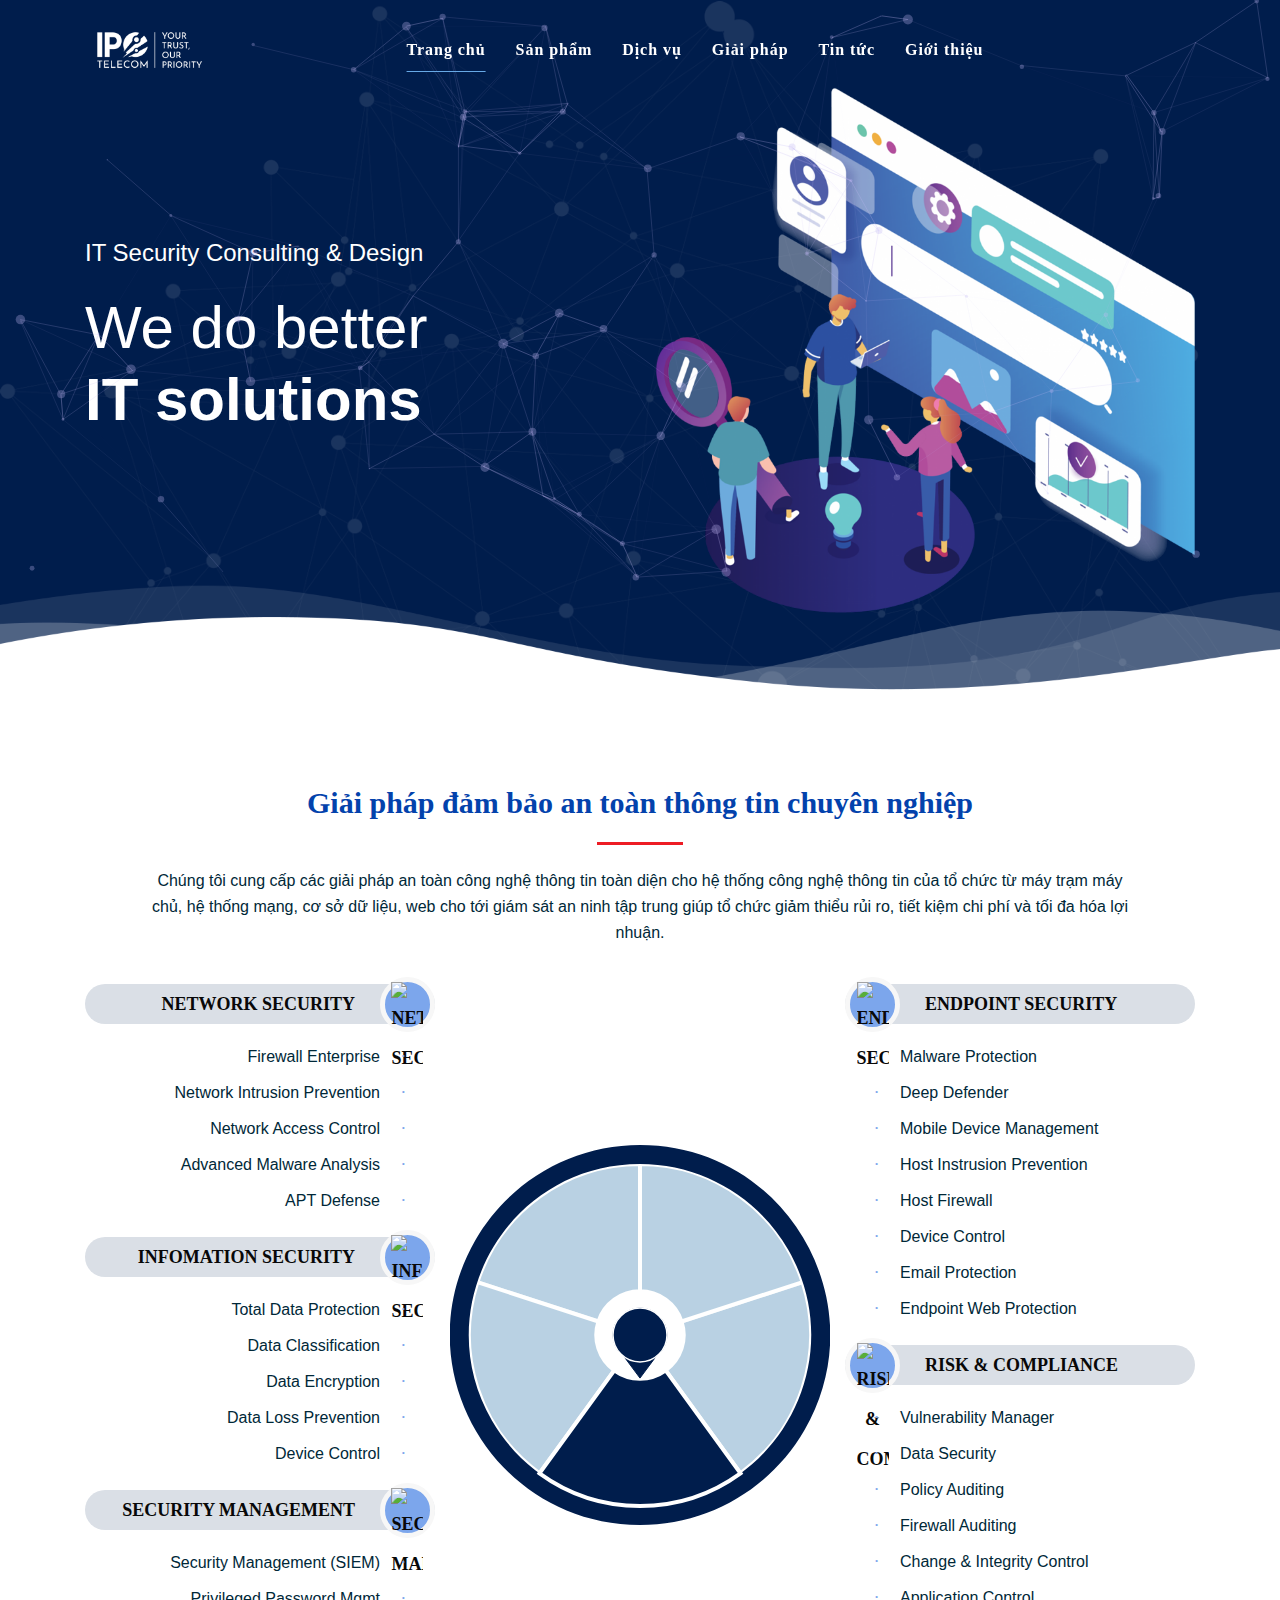
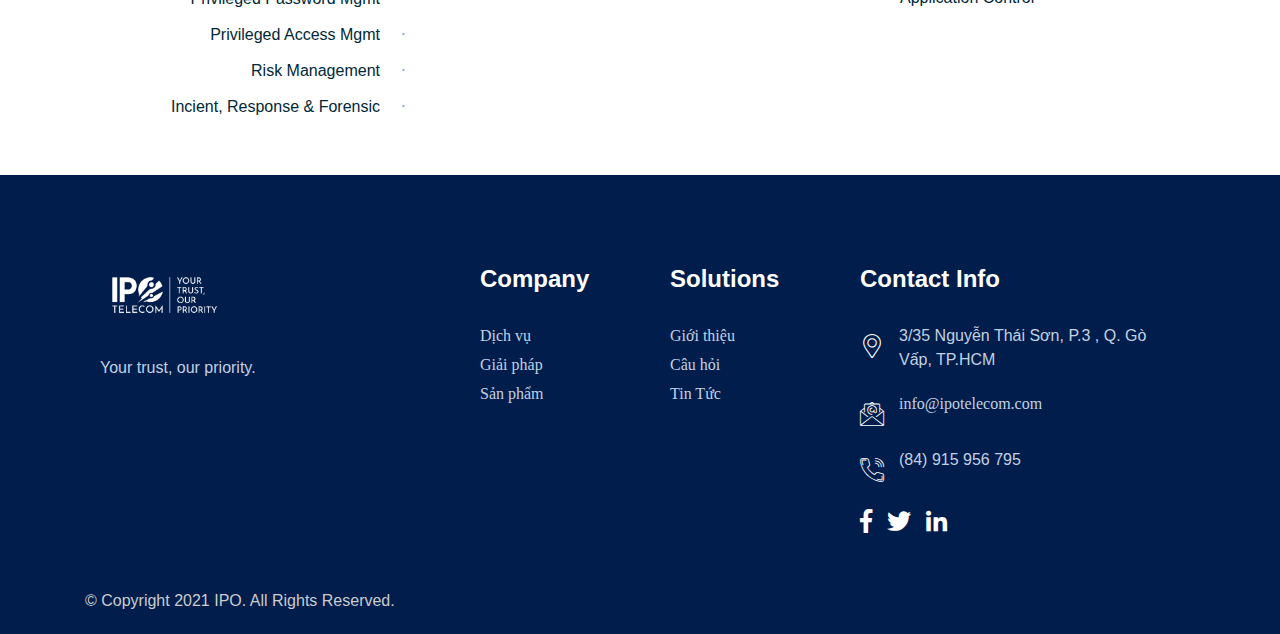
==== commit 42db10de: "Update index.html" ====
--- a/index.html
+++ b/index.html
@@ -902,8 +902,8 @@
                                     
                     <div class="col-lg-6">
                         <div class="content">
-                            <h4 class="wow fadeInLeft" style="visibility: visible; animation-name: fadeInLeft;">IT Software &amp; Design</h4>
-                            <h2 class="wow fadeInDown" style="visibility: visible; animation-name: fadeInDown;">Creating a better <strong>IT solutions</strong></h2>
+                            <h4 class="wow fadeInLeft" style="visibility: visible; animation-name: fadeInLeft;">IT Security Consulting &amp; Design</h4>
+                            <h2 class="wow fadeInDown" style="visibility: visible; animation-name: fadeInDown;"> We do better <strong>IT solutions</strong></h2>
                             <!-- <div class="bottom">
                                 <a class="wow fadeInUp btn circle btn-light border btn-md" href=""></a>
                                 <a class="wow fadeInUp btn circle btn-light border btn-md" href=""></a>
@@ -1004,8 +1004,7 @@
                     <div class="col-lg-4 col-md-6 col-sm-12 item">
                         <div class="f-item about">
                             <img src="./src/img/IPO_logo_White.png" alt="Logo">
-                            <p>
-                                We’re all going to have to change how we think about data protection.                            </p>
+                            <p>Your trust, our priority.                         </p>
                         </div>
                     </div>
                     
@@ -1113,4 +1112,4 @@
 <script src="./src/js/wp-embed.min.js.download" id="wp-embed-js"></script>
 
 
-</div></body></html>+</div></body></html>
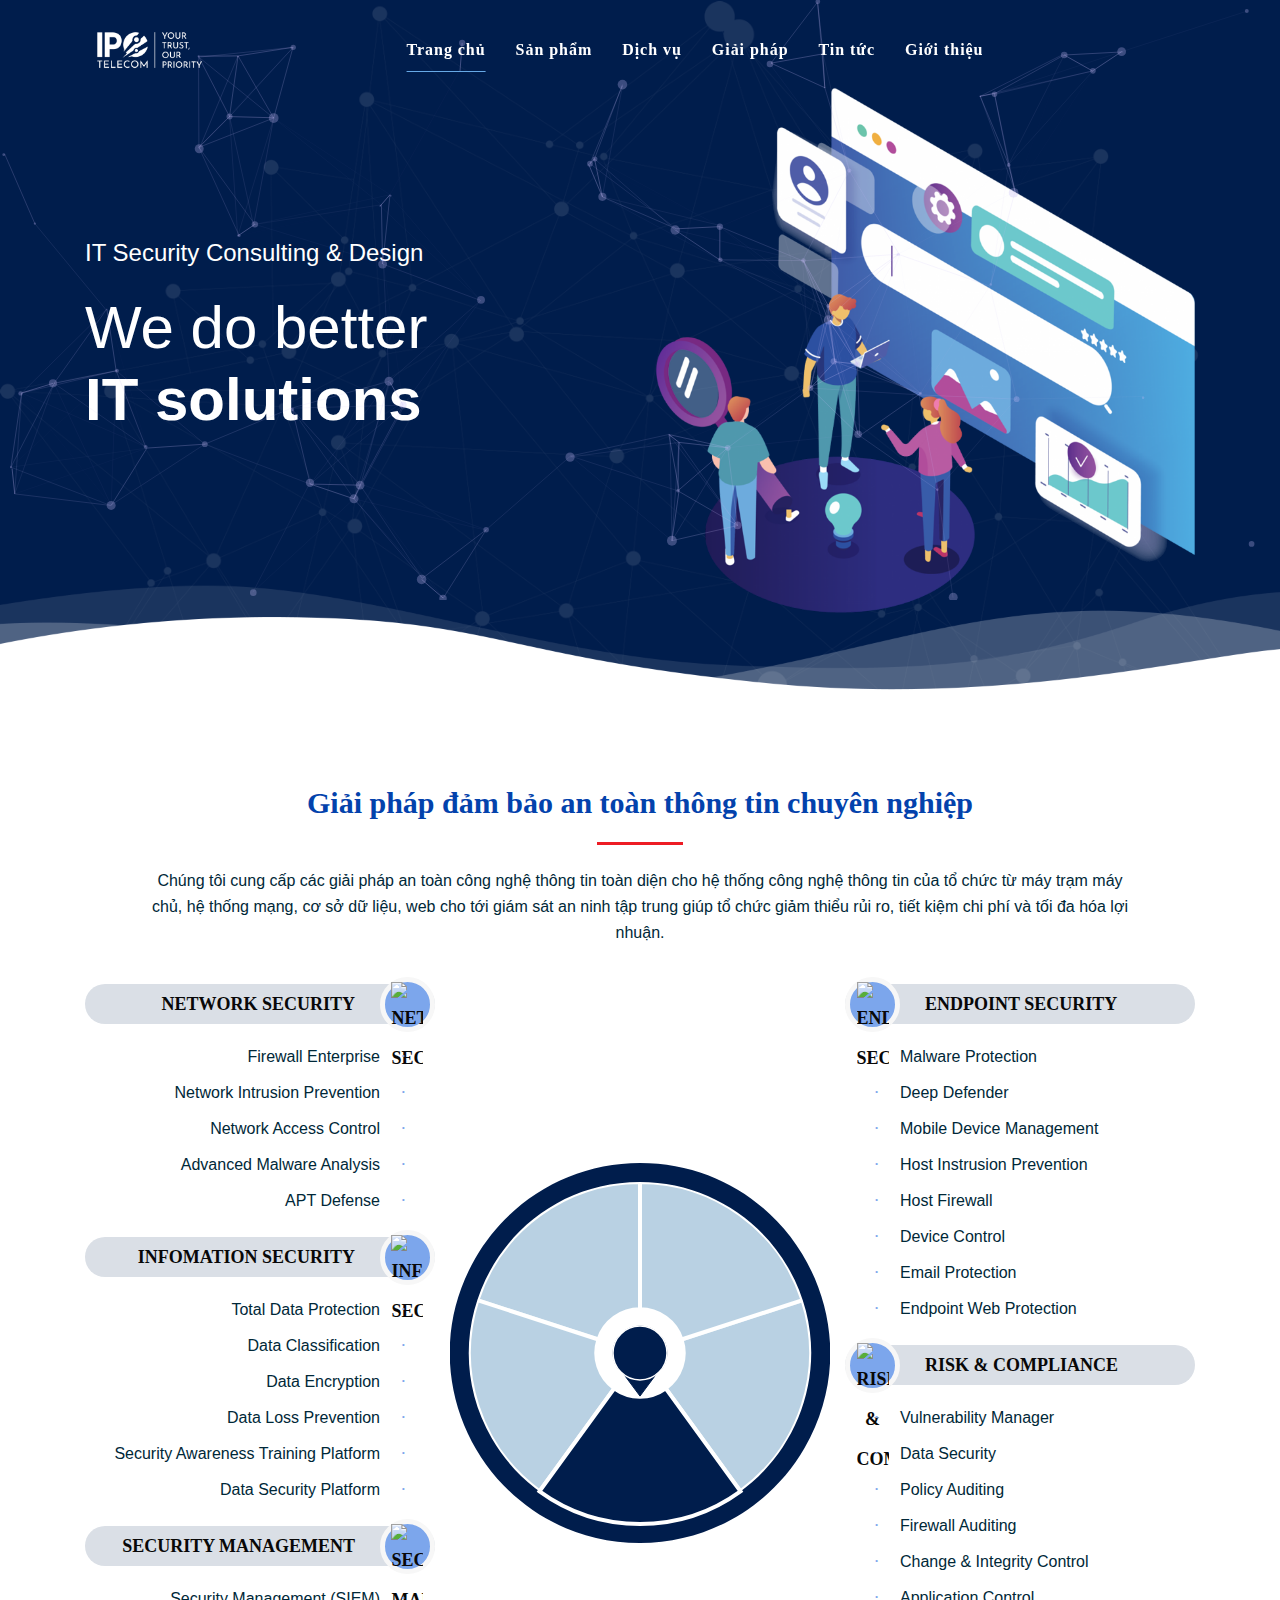
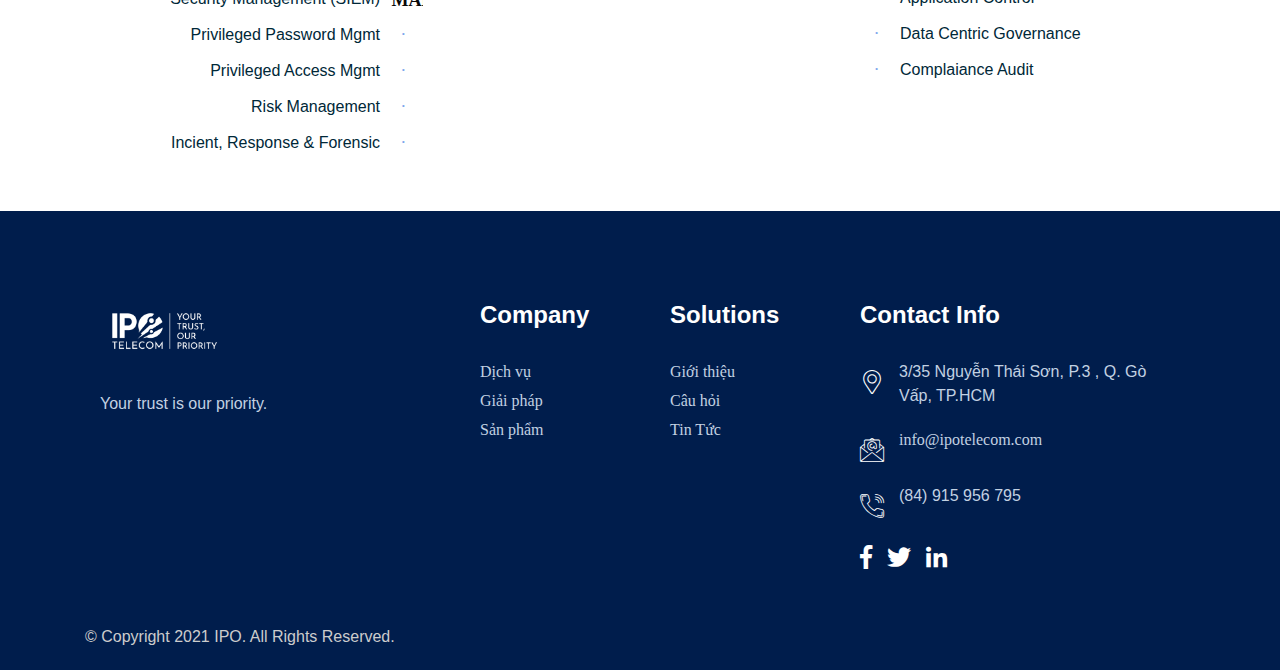
==== commit e01e3521: "add item" ====
--- a/index.html
+++ b/index.html
@@ -948,7 +948,7 @@
     <a href="maintenance.html" title=" INFOMATION SECURITY" class="item-title">INFOMATION SECURITY
             <span> <img alt="INFOMATION SECURITY" class="" src="https://cdn-icons-png.flaticon.com/512/2876/2876831.png"> </span>
     </a>
-    <p class="item-text">Total Data Protection</p> <p class="item-text">Data Classification</p> <p class="item-text">Data Encryption</p> <p class="item-text">Data Loss Prevention</p> <p class="item-text">Device Control</p>
+    <p class="item-text">Total Data Protection</p> <p class="item-text">Data Classification</p> <p class="item-text">Data Encryption</p> <p class="item-text">Data Loss Prevention</p> <p class="item-text">Security Awareness Training Platform</p><p class="item-text">Data Security Platform</p>
 </div>
  
 <div class="item" data-value='wheelnav-wheelDiv-slice-2'>
@@ -983,7 +983,7 @@
     <a href="maintenance.html" title=" RISK &amp; COMPLIANCE" class="item-title">RISK &amp; COMPLIANCE
             <span> <img alt="RISK &amp; COMPLIANCE" class="" src="https://cdn-icons-png.flaticon.com/512/916/916911.png"> </span>
     </a>
-    <p class="item-text">Vulnerability Manager</p> <p class="item-text">Data Security</p> <p class="item-text">Policy Auditing</p> <p class="item-text">Firewall Auditing</p> <p class="item-text">Change &amp; Integrity Control</p> <p class="item-text">Application Control</p>
+    <p class="item-text">Vulnerability Manager</p> <p class="item-text">Data Security</p> <p class="item-text">Policy Auditing</p> <p class="item-text">Firewall Auditing</p> <p class="item-text">Change &amp; Integrity Control</p> <p class="item-text">Application Control</p><p class="item-text">Data Centric Governance</p><p class="item-text">Complaiance Audit</p>
 </div>
 
             </div>
@@ -1004,7 +1004,7 @@
                     <div class="col-lg-4 col-md-6 col-sm-12 item">
                         <div class="f-item about">
                             <img src="./src/img/IPO_logo_White.png" alt="Logo">
-                            <p>Your trust, our priority.                         </p>
+                            <p>Your trust is our priority.                         </p>
                         </div>
                     </div>
                     
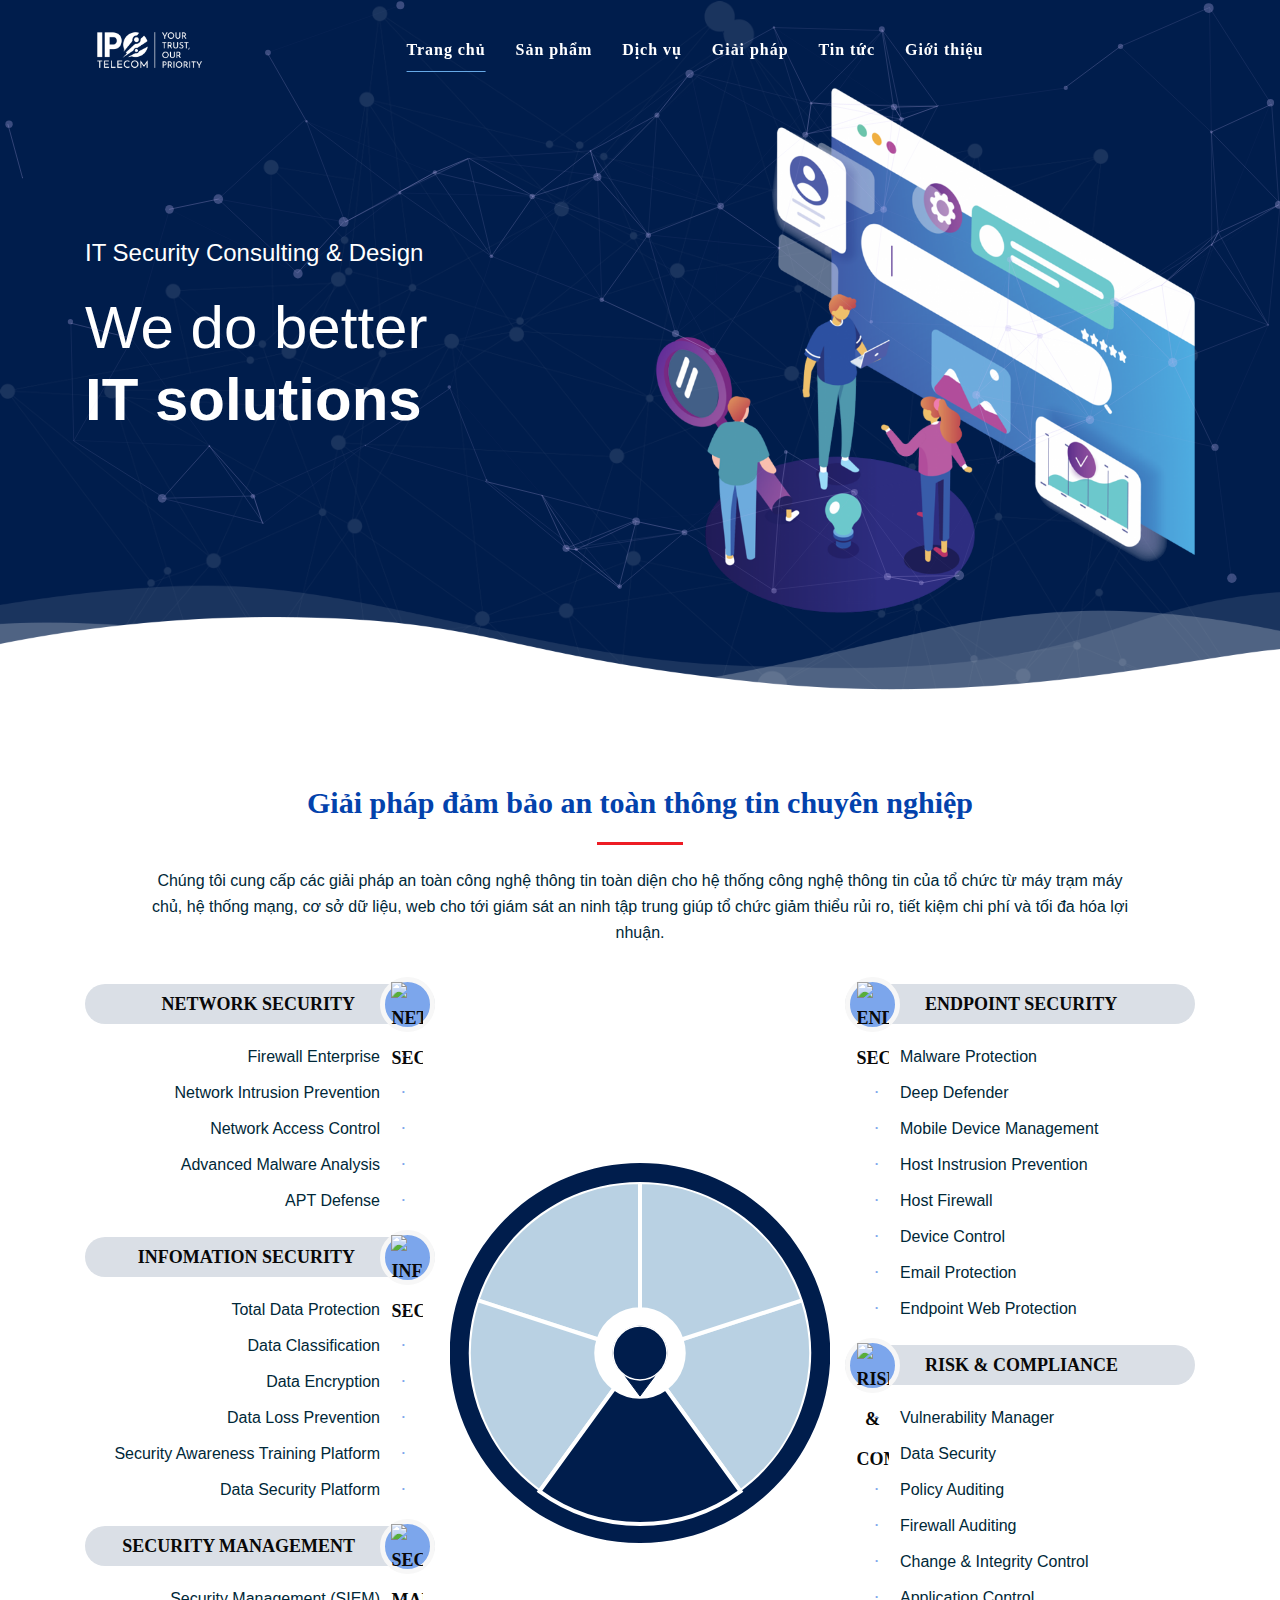
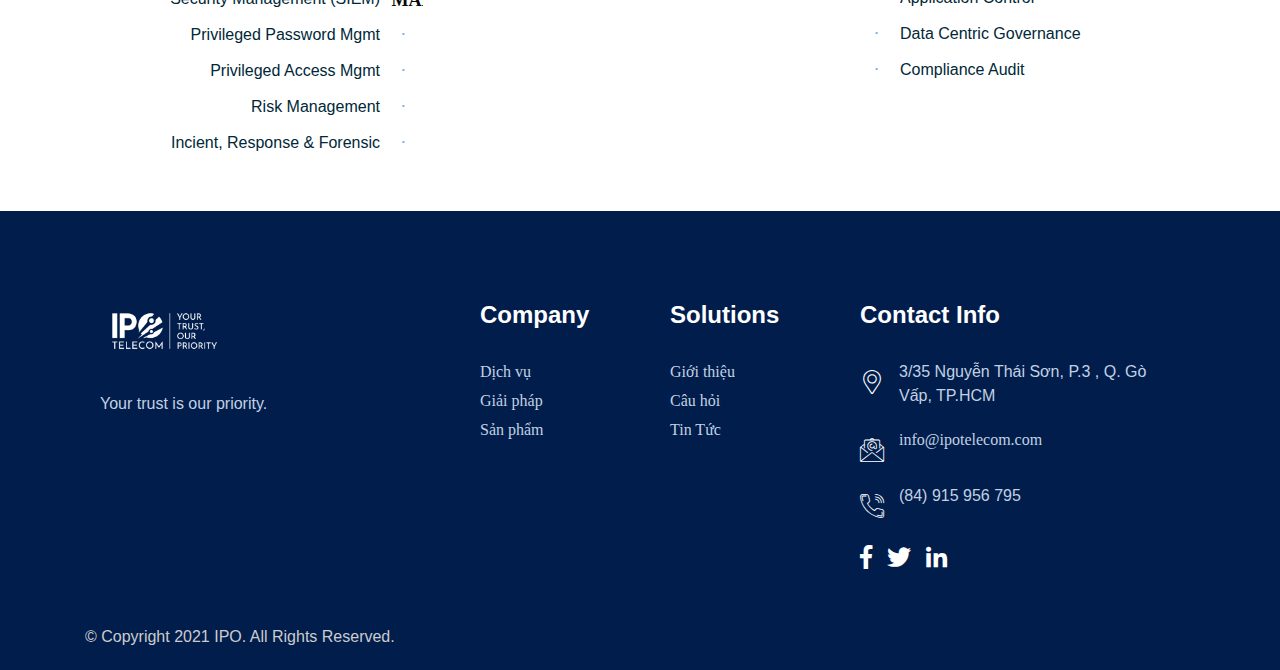
==== commit a0be9def: "Compliance" ====
--- a/index.html
+++ b/index.html
@@ -983,7 +983,7 @@
     <a href="maintenance.html" title=" RISK &amp; COMPLIANCE" class="item-title">RISK &amp; COMPLIANCE
             <span> <img alt="RISK &amp; COMPLIANCE" class="" src="https://cdn-icons-png.flaticon.com/512/916/916911.png"> </span>
     </a>
-    <p class="item-text">Vulnerability Manager</p> <p class="item-text">Data Security</p> <p class="item-text">Policy Auditing</p> <p class="item-text">Firewall Auditing</p> <p class="item-text">Change &amp; Integrity Control</p> <p class="item-text">Application Control</p><p class="item-text">Data Centric Governance</p><p class="item-text">Complaiance Audit</p>
+    <p class="item-text">Vulnerability Manager</p> <p class="item-text">Data Security</p> <p class="item-text">Policy Auditing</p> <p class="item-text">Firewall Auditing</p> <p class="item-text">Change &amp; Integrity Control</p> <p class="item-text">Application Control</p><p class="item-text">Data Centric Governance</p><p class="item-text">Compliance Audit</p>
 </div>
 
             </div>
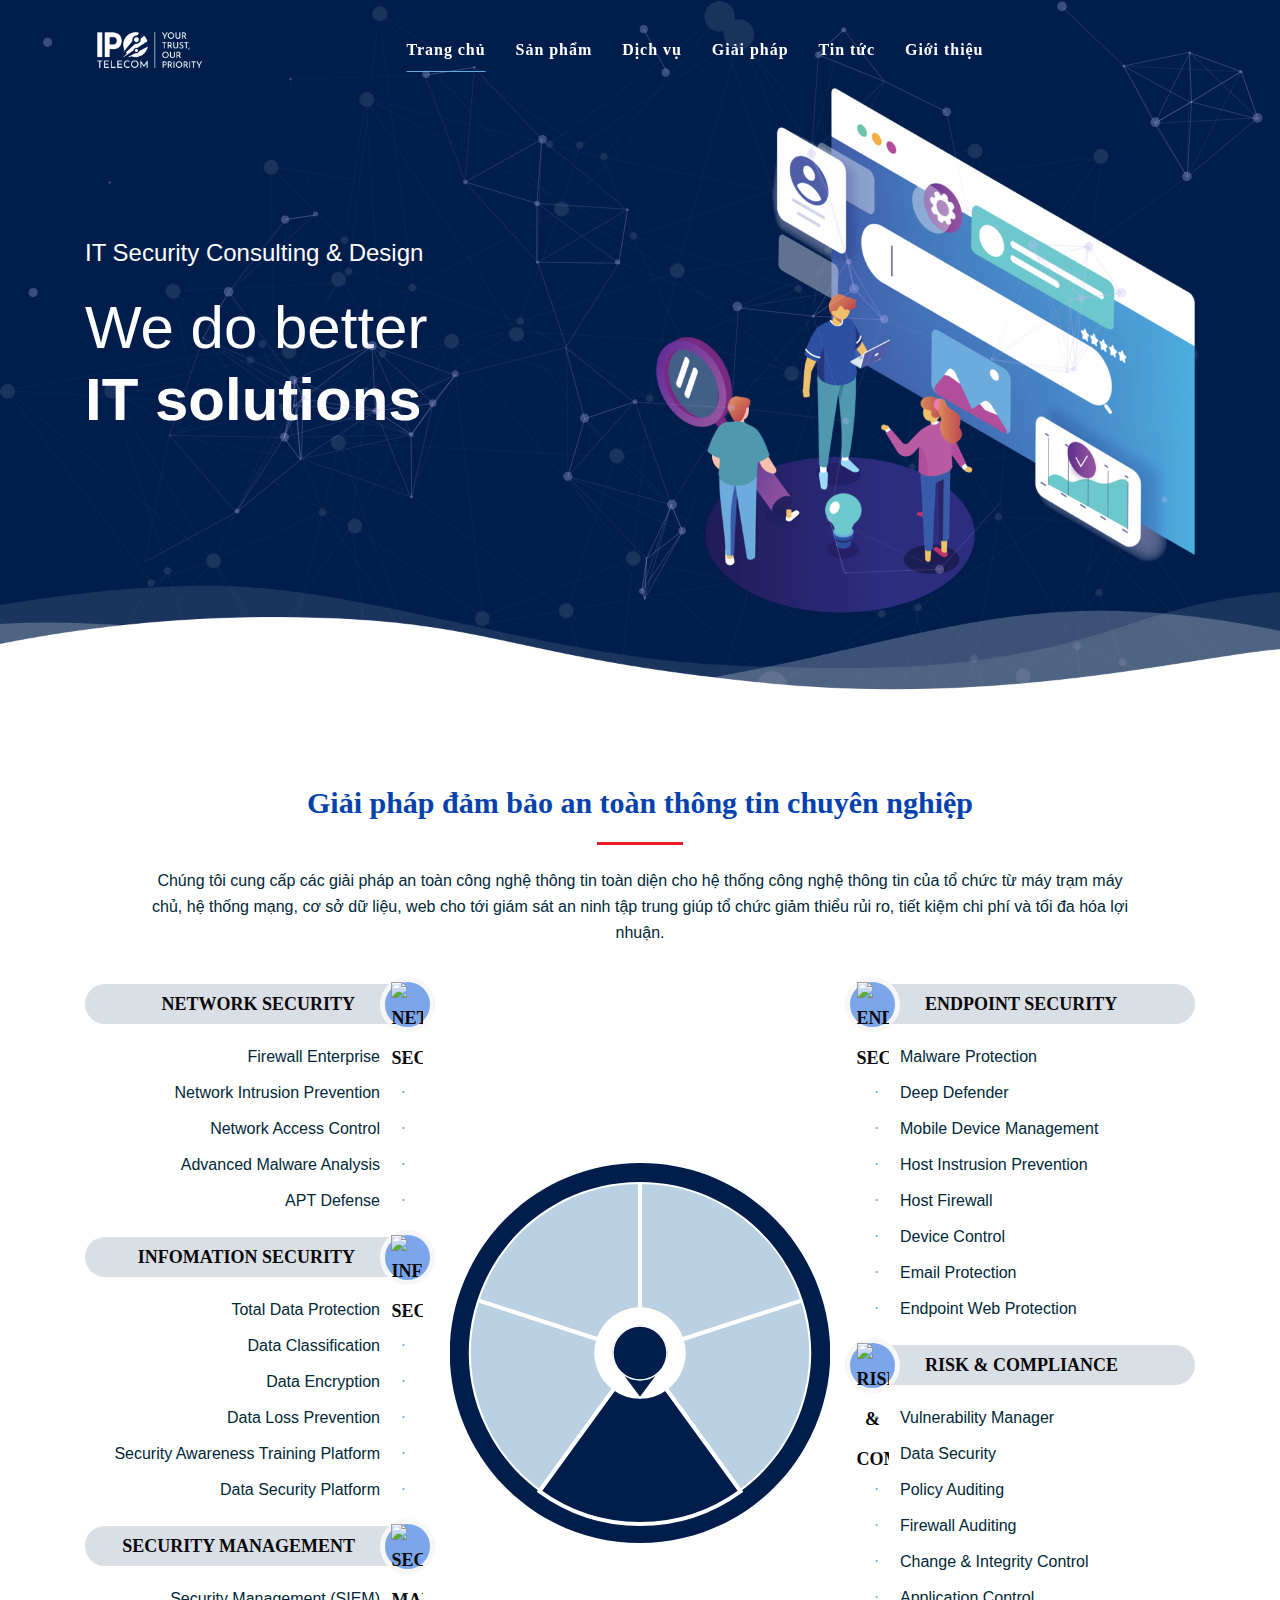
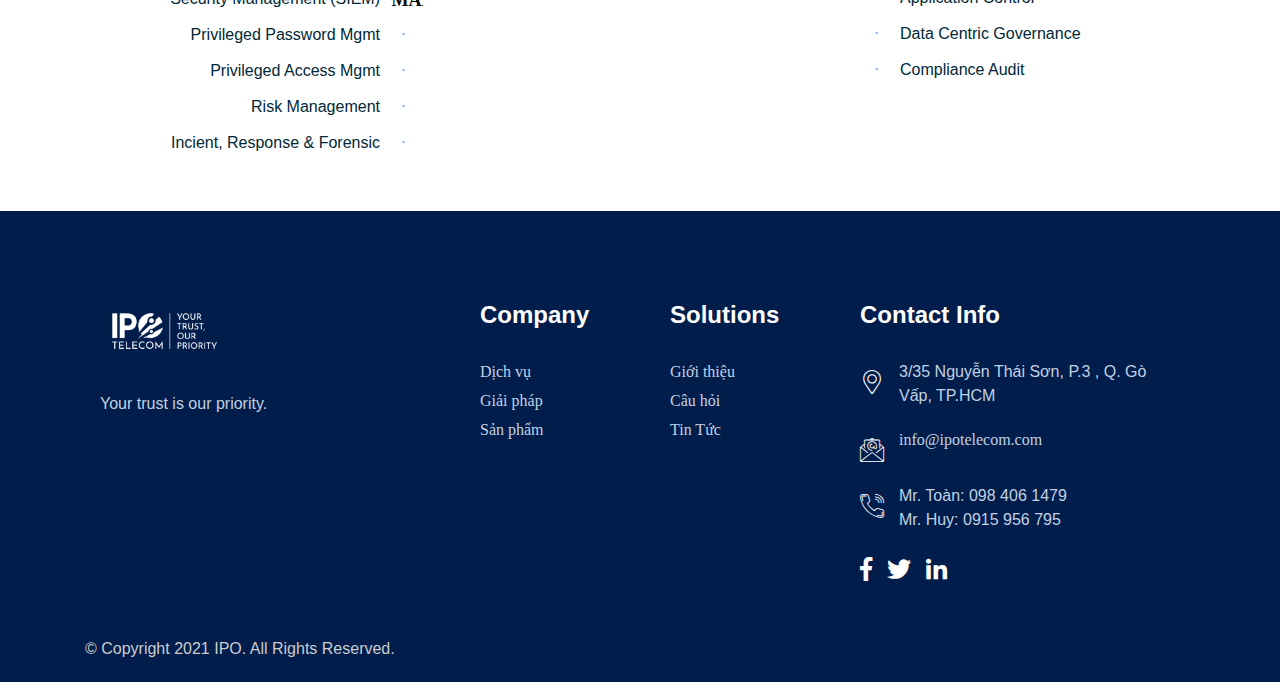
==== commit 3d49053b: "redirect, update phone" ====
--- a/index.html
+++ b/index.html
@@ -1051,7 +1051,7 @@
                                         <i class="flaticon-telephone"></i>
                                     </div>
                                     <div class="info">
-                                        (84) 915 956  795 <br>                                     </div>
+                                    Mr. Toàn: 098 406 1479   <br>Mr. Huy:  0915 956 795                             </div>
                                 </li>
                                 <li>
                                     <a href="#" class="icon"><i class="fab fa-facebook-f"></i></a>
